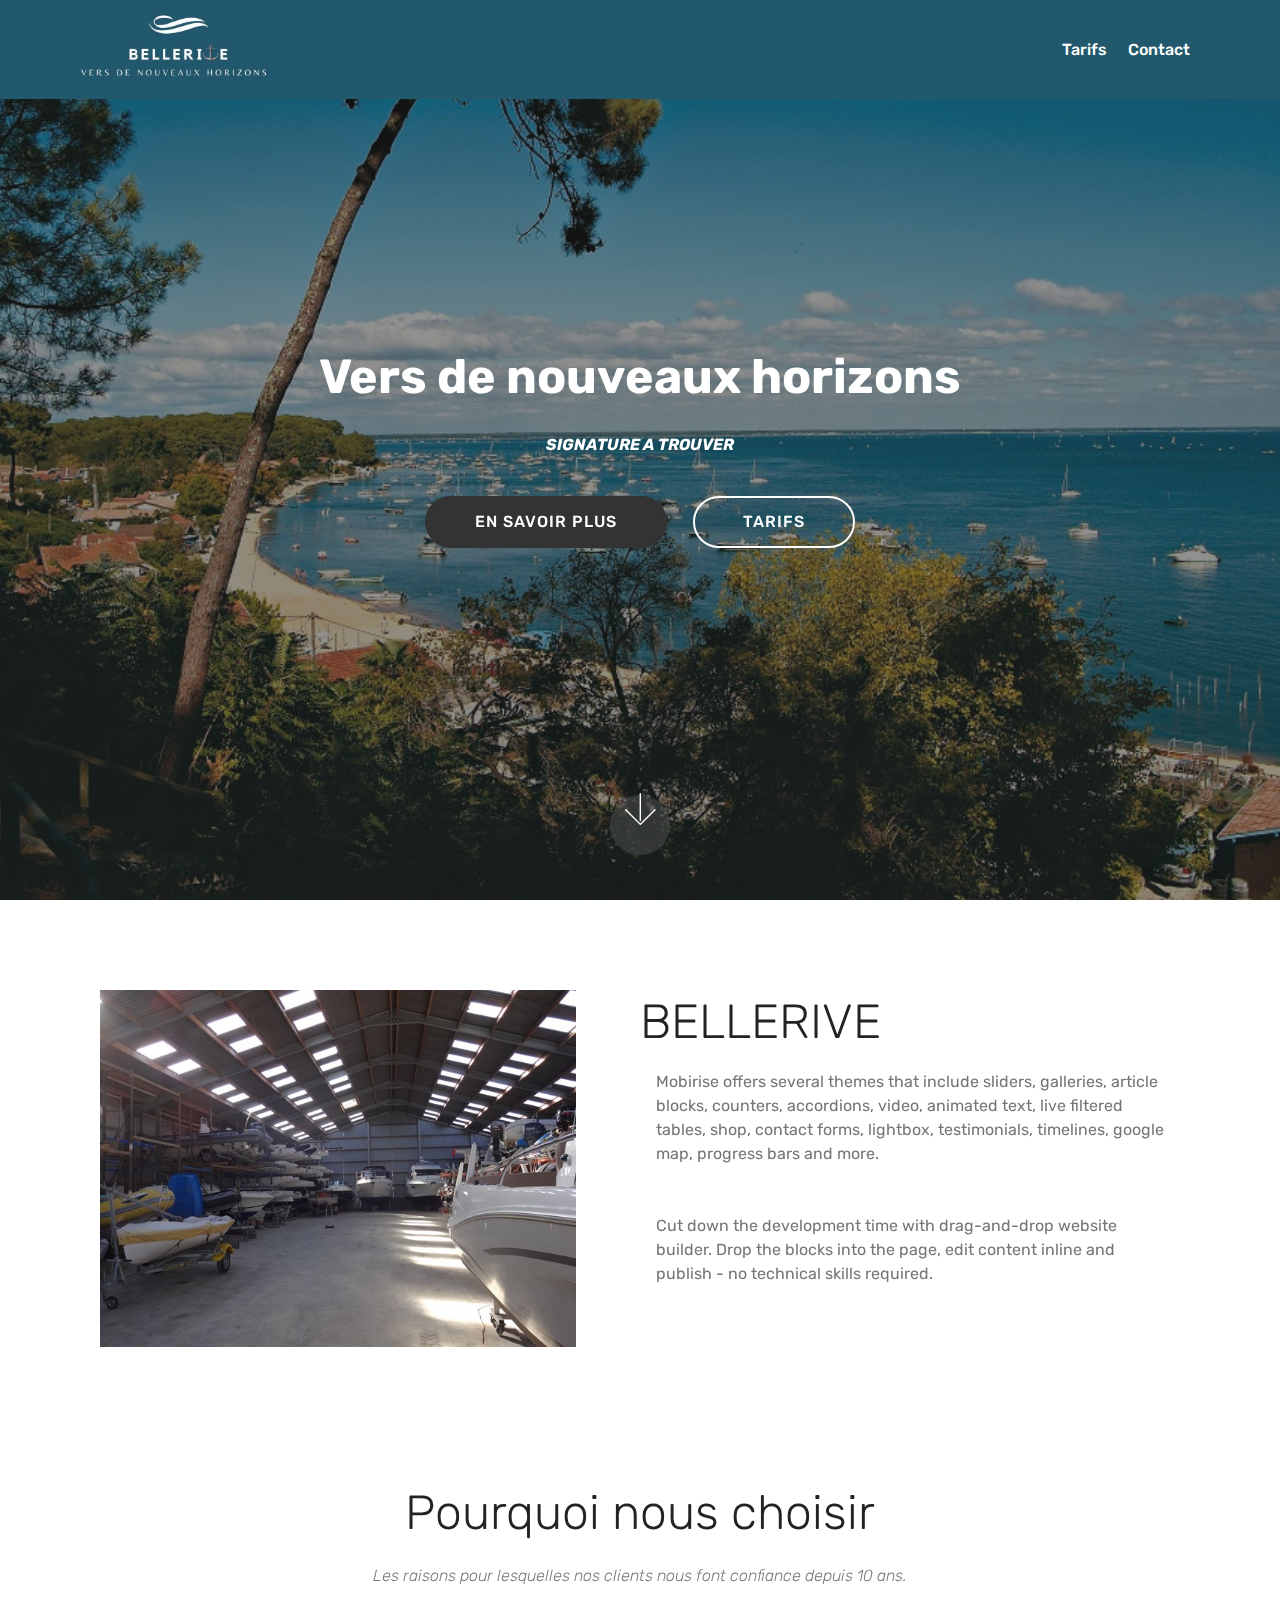
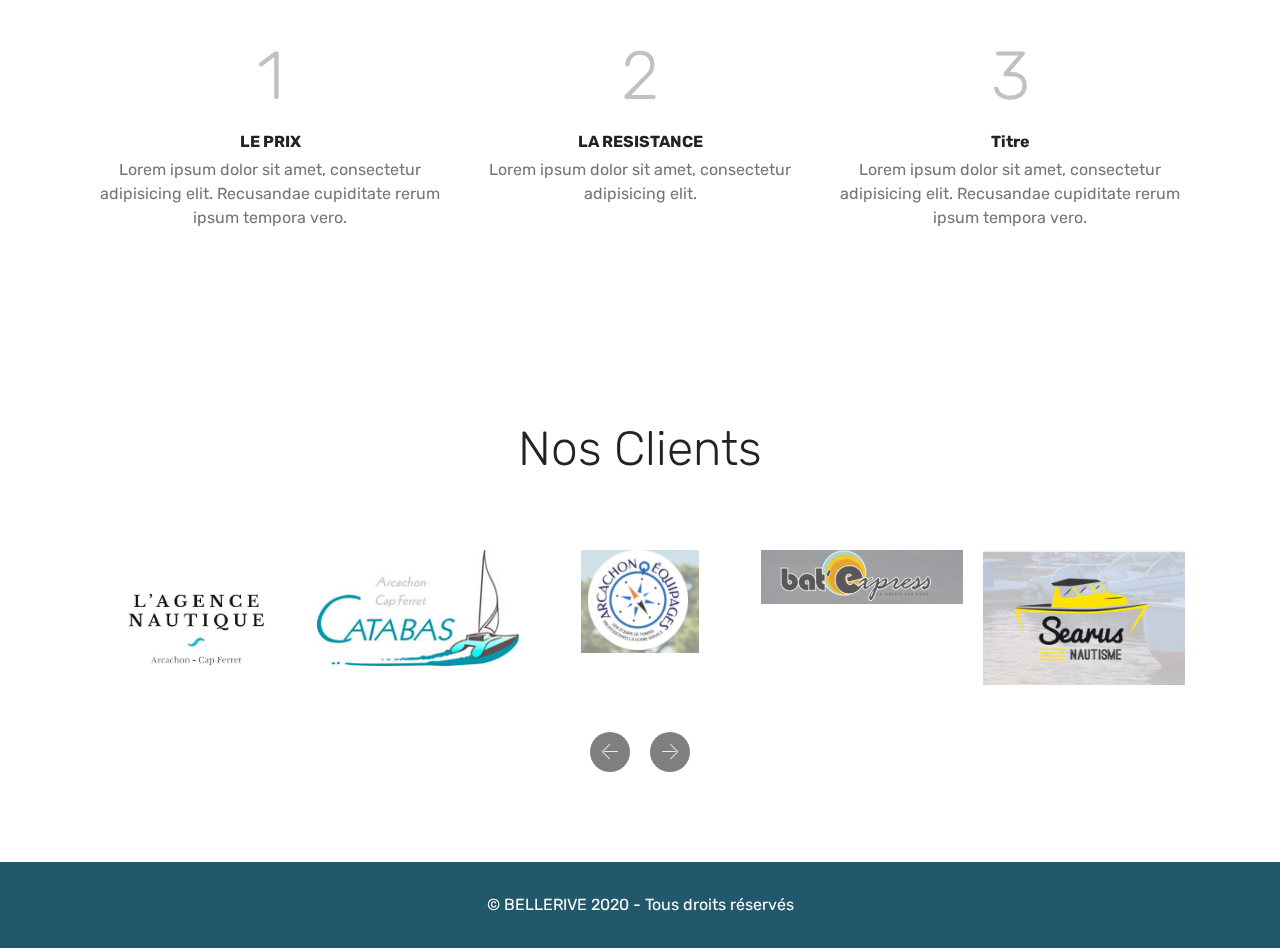
==== index.html @ 58b7d64d "maj" ====
<!DOCTYPE html>
<html  >
<head>
  <!-- Site made with Mobirise Website Builder v4.12.3, https://mobirise.com -->
  <meta charset="UTF-8">
  <meta http-equiv="X-UA-Compatible" content="IE=edge">
  <meta name="generator" content="Mobirise v4.12.3, mobirise.com">
  <meta name="viewport" content="width=device-width, initial-scale=1, minimum-scale=1">
  <link rel="shortcut icon" href="assets/images/119688254-312705123162797-5008876131697898285-n-1.png" type="image/x-icon">
  <meta name="description" content="">
  
  
  <title>Home</title>
  <link rel="stylesheet" href="assets/web/assets/mobirise-icons/mobirise-icons.css">
  <link rel="stylesheet" href="assets/bootstrap/css/bootstrap.min.css">
  <link rel="stylesheet" href="assets/bootstrap/css/bootstrap-grid.min.css">
  <link rel="stylesheet" href="assets/bootstrap/css/bootstrap-reboot.min.css">
  <link rel="stylesheet" href="assets/tether/tether.min.css">
  <link rel="stylesheet" href="assets/dropdown/css/style.css">
  <link rel="stylesheet" href="assets/theme/css/style.css">
  <link rel="preload" as="style" href="assets/mobirise/css/mbr-additional.css"><link rel="stylesheet" href="assets/mobirise/css/mbr-additional.css" type="text/css">
  
  
  
</head>
<body>
  <section class="menu cid-saKsoUv5Rc" once="menu" id="menu2-0">

    

    <nav class="navbar navbar-expand beta-menu navbar-dropdown align-items-center navbar-fixed-top navbar-toggleable-sm">
        <button class="navbar-toggler navbar-toggler-right" type="button" data-toggle="collapse" data-target="#navbarSupportedContent" aria-controls="navbarSupportedContent" aria-expanded="false" aria-label="Toggle navigation">
            <div class="hamburger">
                <span></span>
                <span></span>
                <span></span>
                <span></span>
            </div>
        </button>
        <div class="menu-logo">
            <div class="navbar-brand">
                <span class="navbar-logo">
                    
                        <img src="assets/images/119476250-361736534847524-4110761935681033662-n-1.jpeg" alt="Mobirise" title="" style="height: 5.2rem;">
                    
                </span>
                
            </div>
        </div>
        <div class="collapse navbar-collapse" id="navbarSupportedContent">
            <ul class="navbar-nav nav-dropdown nav-right" data-app-modern-menu="true"><li class="nav-item">
                    <a class="nav-link link text-white display-4" href="page2.html">
                        Tarifs</a>
                </li>
                <li class="nav-item">
                    <a class="nav-link link text-white display-4" href="page1.html">
                        Contact</a>
                </li></ul>
            
        </div>
    </nav>
</section>

<section class="engine"><a href="https://mobirise.info/t">amp templates</a></section><section class="cid-saL8J8sr0a mbr-fullscreen mbr-parallax-background" id="header2-c">

    

    <div class="mbr-overlay" style="opacity: 0.5; background-color: rgb(35, 35, 35);"></div>

    <div class="container align-center">
        <div class="row justify-content-md-center">
            <div class="mbr-white col-md-10">
                
                <h3 class="mbr-section-subtitle align-center mbr-light pb-3 mbr-fonts-style display-2"><strong>Vers de nouveaux horizons</strong></h3>
                <p class="mbr-text pb-3 mbr-fonts-style display-7"><strong><em>SIGNATURE A TROUVER</em></strong></p>
                <div class="mbr-section-btn"><a class="btn btn-md btn-black display-4" href="index.html#features11-j">EN SAVOIR PLUS</a>
                    <a class="btn btn-md btn-white-outline display-4" href="page2.html">TARIFS</a></div>
            </div>
        </div>
    </div>
    <div class="mbr-arrow hidden-sm-down" aria-hidden="true">
        <a href="#next">
            <i class="mbri-down mbr-iconfont"></i>
        </a>
    </div>
</section>

<section class="features11 cid-saLgnBOKyp" id="features11-j">

    

    

    <div class="container">   
        <div class="col-md-12">
            <div class="media-container-row">
                <div class="mbr-figure m-auto" style="width: 50%;">
                    <img src="assets/images/hivernage-7.jpg" alt="" title="">
                </div>
                <div class=" align-left aside-content">
                    <h2 class="mbr-title pt-2 mbr-fonts-style display-2">
                        BELLERIVE</h2>
                    <div class="mbr-section-text">
                        
                    </div>

                    <div class="block-content">
                        <div class="card p-3 pr-3">
                            <div class="media">
                                     
                                <div class="media-body">
                                    
                                </div>
                            </div>                

                            <div class="card-box">
                                <p class="block-text mbr-fonts-style display-7">
                                   Mobirise offers several themes that include sliders, galleries, article blocks, counters, accordions, video, animated text, live filtered tables, shop, contact forms, lightbox, testimonials, timelines, google map, progress bars and more. 
                                </p>
                            </div>
                        </div>

                        <div class="card p-3 pr-3">
                            <div class="media">
                                     
                                <div class="media-body">
                                    
                                </div>
                            </div>                

                            <div class="card-box">
                                <p class="block-text mbr-fonts-style display-7">
                                    Cut down the development time with drag-and-drop website builder. Drop the blocks into the page, edit content inline and publish - no technical skills required.
                                </p>
                            </div>
                        </div>
                    </div>
                </div>
            </div>
        </div> 
    </div>          
</section>

<section class="counters6 counters cid-saLgKmPZk2" id="counters6-l">

    

    

    <div class="container pt-4 mt-2">
        <h2 class="mbr-section-title pb-3 align-center mbr-fonts-style display-2">Pourquoi nous choisir</h2>
        <h3 class="mbr-section-subtitle pb-5 align-center mbr-fonts-style display-7"><em>
            Les raisons pour lesquelles nos clients nous font confiance depuis 10 ans.</em></h3>
        <div>
                <div class="cards-container">
                    <div class="card col-12 col-md-6 col-lg-4 pb-md-4">
                        <div class="panel-item align-center">
                            <div class="card-img pb-3">
                                <h3 class="img-text mbr-fonts-style display-1">1</h3>
                            </div>
                            <div class="card-text">
                                <h4 class="mbr-content-title mbr-bold mbr-fonts-style display-7">LE PRIX</h4>
                                <p class="mbr-content-text mbr-fonts-style display-7">
                                    Lorem ipsum dolor sit amet, consectetur adipisicing elit. Recusandae cupiditate rerum ipsum tempora vero.</p>
                            </div>
                        </div>
                    </div>
                    <div class="card col-12 col-md-6 col-lg-4 pb-md-4">
                        <div class="panel-item align-center">
                            <div class="card-img pb-3">
                                <h3 class="img-text mbr-fonts-style display-1">2</h3>
                            </div>
                            <div class="card-text">
                                <h4 class="mbr-content-title mbr-bold mbr-fonts-style display-7">LA RESISTANCE</h4>
                                <p class="mbr-content-text mbr-fonts-style display-7">
                                    Lorem ipsum dolor sit amet, consectetur adipisicing elit.
                                </p>
                            </div>
                        </div>
                    </div>
                    <div class="card col-12 col-md-6 col-lg-4 last-child">
                        <div class="panel-item align-center">
                            <div class="card-img pb-3">
                                <h3 class="img-text mbr-fonts-style display-1">3</h3>
                            </div>
                            <div class="card-text">
                                <h4 class="mbr-content-title mbr-bold mbr-fonts-style display-7">Titre</h4>
                                <p class="mbr-content-text mbr-fonts-style display-7">
                                        Lorem ipsum dolor sit amet, consectetur adipisicing elit. Recusandae cupiditate rerum ipsum tempora vero.</p>
                            </div>
                        </div>
                    </div>
                    
                </div>
            </div>
    </div>
</section>

<section class="clients cid-saKti4KW3i" data-interval="false" id="clients-7">
      

    
        <div class="container mb-5">
            <div class="media-container-row">
                <div class="col-12 align-center">
                    <h2 class="mbr-section-title pb-3 mbr-fonts-style display-2">
                        Nos Clients
                    </h2>
                    
                </div>
            </div>
        </div>

    <div class="container">
        <div class="carousel slide" role="listbox" data-pause="true" data-keyboard="false" data-ride="carousel" data-interval="3000">
            <div class="carousel-inner" data-visible="5">
                
                
                
                
                
            <div class="carousel-item ">
                    <div class="media-container-row">
                        <div class="col-md-12">
                            <div class="wrap-img ">
                                <img src="assets/images/95897390-563690754285726-8615779858351390720-n.jpg" class="img-responsive clients-img" alt="" title="">
                            </div>
                        </div>
                    </div>
                </div><div class="carousel-item ">
                    <div class="media-container-row">
                        <div class="col-md-12">
                            <div class="wrap-img ">
                                <img src="assets/images/logo.jpg" class="img-responsive clients-img" alt="" title="">
                            </div>
                        </div>
                    </div>
                </div><div class="carousel-item ">
                    <div class="media-container-row">
                        <div class="col-md-12">
                            <div class="wrap-img ">
                                <img src="assets/images/capturezfl.png" class="img-responsive clients-img" alt="" title="">
                            </div>
                        </div>
                    </div>
                </div><div class="carousel-item ">
                    <div class="media-container-row">
                        <div class="col-md-12">
                            <div class="wrap-img ">
                                <img src="assets/images/capture.png" class="img-responsive clients-img" alt="" title="">
                            </div>
                        </div>
                    </div>
                </div><div class="carousel-item ">
                    <div class="media-container-row">
                        <div class="col-md-12">
                            <div class="wrap-img ">
                                <img src="assets/images/logo3.png" class="img-responsive clients-img" alt="" title="">
                            </div>
                        </div>
                    </div>
                </div></div>
            <div class="carousel-controls">
                <a data-app-prevent-settings="" class="carousel-control carousel-control-prev" role="button" data-slide="prev">
                    <span aria-hidden="true" class="mbri-left mbr-iconfont"></span>
                    <span class="sr-only">Précédent</span>
                </a>
                <a data-app-prevent-settings="" class="carousel-control carousel-control-next" role="button" data-slide="next">
                    <span aria-hidden="true" class="mbri-right mbr-iconfont"></span>
                    <span class="sr-only">Suivant</span>
                </a>
            </div>
        </div>
    </div>
</section>

<section once="footers" class="cid-saKtkAYFsS" id="footer6-8">

    

    

    <div class="container">
        <div class="media-container-row align-center mbr-white">
            <div class="col-12">
                <p class="mbr-text mb-0 mbr-fonts-style display-7">
                    © BELLERIVE 2020 - Tous droits réservés</p>
            </div>
        </div>
    </div>
</section>


  <script src="assets/web/assets/jquery/jquery.min.js"></script>
  <script src="assets/popper/popper.min.js"></script>
  <script src="assets/bootstrap/js/bootstrap.min.js"></script>
  <script src="assets/tether/tether.min.js"></script>
  <script src="assets/smoothscroll/smooth-scroll.js"></script>
  <script src="assets/touchswipe/jquery.touch-swipe.min.js"></script>
  <script src="assets/parallax/jarallax.min.js"></script>
  <script src="assets/viewportchecker/jquery.viewportchecker.js"></script>
  <script src="assets/bootstrapcarouselswipe/bootstrap-carousel-swipe.js"></script>
  <script src="assets/mbr-clients-slider/mbr-clients-slider.js"></script>
  <script src="assets/dropdown/js/nav-dropdown.js"></script>
  <script src="assets/dropdown/js/navbar-dropdown.js"></script>
  <script src="assets/theme/js/script.js"></script>
  
  
</body>
</html>
---- assets/web/assets/mobirise-icons/mobirise-icons.css ----
@font-face {
  font-family: 'MobiriseIcons';
  src:  url('mobirise-icons.eot?spat4u');
  src:  url('mobirise-icons.eot?spat4u#iefix') format('embedded-opentype'),
    url('mobirise-icons.ttf?spat4u') format('truetype'),
    url('mobirise-icons.woff?spat4u') format('woff'),
    url('mobirise-icons.svg?spat4u#MobiriseIcons') format('svg');
  font-weight: normal;
  font-style: normal;
  font-display: swap;
}

[class^="mbri-"], [class*=" mbri-"] {
  /* use !important to prevent issues with browser extensions that change fonts */
  font-family: MobiriseIcons !important;
  speak: none;
  font-style: normal;
  font-weight: normal;
  font-variant: normal;
  text-transform: none;
  line-height: 1;

  /* Better Font Rendering =========== */
  -webkit-font-smoothing: antialiased;
  -moz-osx-font-smoothing: grayscale;
}

.mbri-add-submenu:before {
  content: "\e900";
}
.mbri-alert:before {
  content: "\e901";
}
.mbri-align-center:before {
  content: "\e902";
}
.mbri-align-justify:before {
  content: "\e903";
}
.mbri-align-left:before {
  content: "\e904";
}
.mbri-align-right:before {
  content: "\e905";
}
.mbri-android:before {
  content: "\e906";
}
.mbri-apple:before {
  content: "\e907";
}
.mbri-arrow-down:before {
  content: "\e908";
}
.mbri-arrow-next:before {
  content: "\e909";
}
.mbri-arrow-prev:before {
  content: "\e90a";
}
.mbri-arrow-up:before {
  content: "\e90b";
}
.mbri-bold:before {
  content: "\e90c";
}
.mbri-bookmark:before {
  content: "\e90d";
}
.mbri-bootstrap:before {
  content: "\e90e";
}
.mbri-briefcase:before {
  content: "\e90f";
}
.mbri-browse:before {
  content: "\e910";
}
.mbri-bulleted-list:before {
  content: "\e911";
}
.mbri-calendar:before {
  content: "\e912";
}
.mbri-camera:before {
  content: "\e913";
}
.mbri-cart-add:before {
  content: "\e914";
}
.mbri-cart-full:before {
  content: "\e915";
}
.mbri-cash:before {
  content: "\e916";
}
.mbri-change-style:before {
  content: "\e917";
}
.mbri-chat:before {
  content: "\e918";
}
.mbri-clock:before {
  content: "\e919";
}
.mbri-close:before {
  content: "\e91a";
}
.mbri-cloud:before {
  content: "\e91b";
}
.mbri-code:before {
  content: "\e91c";
}
.mbri-contact-form:before {
  content: "\e91d";
}
.mbri-credit-card:before {
  content: "\e91e";
}
.mbri-cursor-click:before {
  content: "\e91f";
}
.mbri-cust-feedback:before {
  content: "\e920";
}
.mbri-database:before {
  content: "\e921";
}
.mbri-delivery:before {
  content: "\e922";
}
.mbri-desktop:before {
  content: "\e923";
}
.mbri-devices:before {
  content: "\e924";
}
.mbri-down:before {
  content: "\e925";
}
.mbri-download:before {
  content: "\e989";
}
.mbri-drag-n-drop:before {
  content: "\e927";
}
.mbri-drag-n-drop2:before {
  content: "\e928";
}
.mbri-edit:before {
  content: "\e929";
}
.mbri-edit2:before {
  content: "\e92a";
}
.mbri-error:before {
  content: "\e92b";
}
.mbri-extension:before {
  content: "\e92c";
}
.mbri-features:before {
  content: "\e92d";
}
.mbri-file:before {
  content: "\e92e";
}
.mbri-flag:before {
  content: "\e92f";
}
.mbri-folder:before {
  content: "\e930";
}
.mbri-gift:before {
  content: "\e931";
}
.mbri-github:before {
  content: "\e932";
}
.mbri-globe:before {
  content: "\e933";
}
.mbri-globe-2:before {
  content: "\e934";
}
.mbri-growing-chart:before {
  content: "\e935";
}
.mbri-hearth:before {
  content: "\e936";
}
.mbri-help:before {
  content: "\e937";
}
.mbri-home:before {
  content: "\e938";
}
.mbri-hot-cup:before {
  content: "\e939";
}
.mbri-idea:before {
  content: "\e93a";
}
.mbri-image-gallery:before {
  content: "\e93b";
}
.mbri-image-slider:before {
  content: "\e93c";
}
.mbri-info:before {
  content: "\e93d";
}
.mbri-italic:before {
  content: "\e93e";
}
.mbri-key:before {
  content: "\e93f";
}
.mbri-laptop:before {
  content: "\e940";
}
.mbri-layers:before {
  content: "\e941";
}
.mbri-left-right:before {
  content: "\e942";
}
.mbri-left:before {
  content: "\e943";
}
.mbri-letter:before {
  content: "\e944";
}
.mbri-like:before {
  content: "\e945";
}
.mbri-link:before {
  content: "\e946";
}
.mbri-lock:before {
  content: "\e947";
}
.mbri-login:before {
  content: "\e948";
}
.mbri-logout:before {
  content: "\e949";
}
.mbri-magic-stick:before {
  content: "\e94a";
}
.mbri-map-pin:before {
  content: "\e94b";
}
.mbri-menu:before {
  content: "\e94c";
}
.mbri-mobile:before {
  content: "\e94d";
}
.mbri-mobile2:before {
  content: "\e94e";
}
.mbri-mobirise:before {
  content: "\e94f";
}
.mbri-more-horizontal:before {
  content: "\e950";
}
.mbri-more-vertical:before {
  content: "\e951";
}
.mbri-music:before {
  content: "\e952";
}
.mbri-new-file:before {
  content: "\e953";
}
.mbri-numbered-list:before {
  content: "\e954";
}
.mbri-opened-folder:before {
  content: "\e955";
}
.mbri-pages:before {
  content: "\e956";
}
.mbri-paper-plane:before {
  content: "\e957";
}
.mbri-paperclip:before {
  content: "\e958";
}
.mbri-photo:before {
  content: "\e959";
}
.mbri-photos:before {
  content: "\e95a";
}
.mbri-pin:before {
  content: "\e95b";
}
.mbri-play:before {
  content: "\e95c";
}
.mbri-plus:before {
  content: "\e95d";
}
.mbri-preview:before {
  content: "\e95e";
}
.mbri-print:before {
  content: "\e95f";
}
.mbri-protect:before {
  content: "\e960";
}
.mbri-question:before {
  content: "\e961";
}
.mbri-quote-left:before {
  content: "\e962";
}
.mbri-quote-right:before {
  content: "\e963";
}
.mbri-refresh:before {
  content: "\e964";
}
.mbri-responsive:before {
  content: "\e965";
}
.mbri-right:before {
  content: "\e966";
}
.mbri-rocket:before {
  content: "\e967";
}
.mbri-sad-face:before {
  content: "\e968";
}
.mbri-sale:before {
  content: "\e969";
}
.mbri-save:before {
  content: "\e96a";
}
.mbri-search:before {
  content: "\e96b";
}
.mbri-setting:before {
  content: "\e96c";
}
.mbri-setting2:before {
  content: "\e96d";
}
.mbri-setting3:before {
  content: "\e96e";
}
.mbri-share:before {
  content: "\e96f";
}
.mbri-shopping-bag:before {
  content: "\e970";
}
.mbri-shopping-basket:before {
  content: "\e971";
}
.mbri-shopping-cart:before {
  content: "\e972";
}
.mbri-sites:before {
  content: "\e973";
}
.mbri-smile-face:before {
  content: "\e974";
}
.mbri-speed:before {
  content: "\e975";
}
.mbri-star:before {
  content: "\e976";
}
.mbri-success:before {
  content: "\e977";
}
.mbri-sun:before {
  content: "\e978";
}
.mbri-sun2:before {
  content: "\e979";
}
.mbri-tablet:before {
  content: "\e97a";
}
.mbri-tablet-vertical:before {
  content: "\e97b";
}
.mbri-target:before {
  content: "\e97c";
}
.mbri-timer:before {
  content: "\e97d";
}
.mbri-to-ftp:before {
  content: "\e97e";
}
.mbri-to-local-drive:before {
  content: "\e97f";
}
.mbri-touch-swipe:before {
  content: "\e980";
}
.mbri-touch:before {
  content: "\e981";
}
.mbri-trash:before {
  content: "\e982";
}
.mbri-underline:before {
  content: "\e983";
}
.mbri-unlink:before {
  content: "\e984";
}
.mbri-unlock:before {
  content: "\e985";
}
.mbri-up-down:before {
  content: "\e986";
}
.mbri-up:before {
  content: "\e987";
}
.mbri-update:before {
  content: "\e988";
}
.mbri-upload:before {
 content: "\e926"; 
}
.mbri-user:before {
  content: "\e98a";
}
.mbri-user2:before {
  content: "\e98b";
}
.mbri-users:before {
  content: "\e98c";
}
.mbri-video:before {
  content: "\e98d";
}
.mbri-video-play:before {
  content: "\e98e";
}
.mbri-watch:before {
  content: "\e98f";
}
.mbri-website-theme:before {
  content: "\e990";
}
.mbri-wifi:before {
  content: "\e991";
}
.mbri-windows:before {
  content: "\e992";
}
.mbri-zoom-out:before {
  content: "\e993";
}
.mbri-redo:before {
  content: "\e994";
}
.mbri-undo:before {
  content: "\e995";
}
---- assets/dropdown/css/style.css ----
.navbar-dropdown {
  left: 0;
  padding: 0;
  position: absolute;
  right: 0;
  top: 0;
  transition: all 0.45s ease;
  z-index: 1030;
  background: #282828; }
  .navbar-dropdown .navbar-logo {
    margin-right: 0.8rem;
    transition: margin 0.3s ease-in-out;
    vertical-align: middle; }
    .navbar-dropdown .navbar-logo img {
      height: 3.125rem;
      transition: all 0.3s ease-in-out; }
    .navbar-dropdown .navbar-logo.mbr-iconfont {
      font-size: 3.125rem;
      line-height: 3.125rem; }
  .navbar-dropdown .navbar-caption {
    font-weight: 700;
    white-space: normal;
    vertical-align: -4px;
    line-height: 3.125rem !important; }
    .navbar-dropdown .navbar-caption, .navbar-dropdown .navbar-caption:hover {
      color: inherit;
      text-decoration: none; }
  .navbar-dropdown .mbr-iconfont + .navbar-caption {
    vertical-align: -1px; }
  .navbar-dropdown.navbar-fixed-top {
    position: fixed; }
  .navbar-dropdown .navbar-brand span {
    vertical-align: -4px; }
  .navbar-dropdown.bg-color.transparent {
    background: none; }
  .navbar-dropdown.navbar-short .navbar-brand {
    padding: 0.625rem 0; }
    .navbar-dropdown.navbar-short .navbar-brand span {
      vertical-align: -1px; }
  .navbar-dropdown.navbar-short .navbar-caption {
    line-height: 2.375rem !important;
    vertical-align: -2px; }
  .navbar-dropdown.navbar-short .navbar-logo {
    margin-right: 0.5rem; }
    .navbar-dropdown.navbar-short .navbar-logo img {
      height: 2.375rem; }
    .navbar-dropdown.navbar-short .navbar-logo.mbr-iconfont {
      font-size: 2.375rem;
      line-height: 2.375rem; }
  .navbar-dropdown.navbar-short .mbr-table-cell {
    height: 3.625rem; }
  .navbar-dropdown .navbar-close {
    left: 0.6875rem;
    position: fixed;
    top: 0.75rem;
    z-index: 1000; }
  .navbar-dropdown .hamburger-icon {
    content: "";
    display: inline-block;
    vertical-align: middle;
    width: 16px;
    -webkit-box-shadow: 0 -6px 0 1px #282828,0 0 0 1px #282828,0 6px 0 1px #282828;
    -moz-box-shadow: 0 -6px 0 1px #282828,0 0 0 1px #282828,0 6px 0 1px #282828;
    box-shadow: 0 -6px 0 1px #282828,0 0 0 1px #282828,0 6px 0 1px #282828; }

.dropdown-menu .dropdown-toggle[data-toggle="dropdown-submenu"]::after {
  border-bottom: 0.35em solid transparent;
  border-left: 0.35em solid;
  border-right: 0;
  border-top: 0.35em solid transparent;
  margin-left: 0.3rem; }

.dropdown-menu .dropdown-item:focus {
  outline: 0; }

.nav-dropdown {
  font-size: 0.75rem;
  font-weight: 500;
  height: auto !important; }
  .nav-dropdown .nav-btn {
    padding-left: 1rem; }
  .nav-dropdown .link {
    margin: .667em 1.667em;
    font-weight: 500;
    padding: 0;
    transition: color .2s ease-in-out; }
    .nav-dropdown .link.dropdown-toggle {
      margin-right: 2.583em; }
      .nav-dropdown .link.dropdown-toggle::after {
        margin-left: .25rem;
        border-top: 0.35em solid;
        border-right: 0.35em solid transparent;
        border-left: 0.35em solid transparent;
        border-bottom: 0; }
      .nav-dropdown .link.dropdown-toggle[aria-expanded="true"] {
        margin: 0;
        padding: 0.667em 3.263em  0.667em 1.667em; }
  .nav-dropdown .link::after,
  .nav-dropdown .dropdown-item::after {
    color: inherit; }
  .nav-dropdown .btn {
    font-size: 0.75rem;
    font-weight: 700;
    letter-spacing: 0;
    margin-bottom: 0;
    padding-left: 1.25rem;
    padding-right: 1.25rem; }
  .nav-dropdown .dropdown-menu {
    border-radius: 0;
    border: 0;
    left: 0;
    margin: 0;
    padding-bottom: 1.25rem;
    padding-top: 1.25rem;
    position: relative; }
  .nav-dropdown .dropdown-submenu {
    margin-left: 0.125rem;
    top: 0; }
  .nav-dropdown .dropdown-item {
    font-weight: 500;
    line-height: 2;
    padding: 0.3846em 4.615em 0.3846em 1.5385em;
    position: relative;
    transition: color .2s ease-in-out, background-color .2s ease-in-out; }
    .nav-dropdown .dropdown-item::after {
      margin-top: -0.3077em;
      position: absolute;
      right: 1.1538em;
      top: 50%; }
    .nav-dropdown .dropdown-item:focus, .nav-dropdown .dropdown-item:hover {
      background: none; }

@media (max-width: 767px) {
  .nav-dropdown.navbar-toggleable-sm {
    bottom: 0;
    display: none;
    left: 0;
    overflow-x: hidden;
    position: fixed;
    top: 0;
    transform: translateX(-100%);
    -ms-transform: translateX(-100%);
    -webkit-transform: translateX(-100%);
    width: 18.75rem;
    z-index: 999; } }
.nav-dropdown.navbar-toggleable-xl {
  bottom: 0;
  display: none;
  left: 0;
  overflow-x: hidden;
  position: fixed;
  top: 0;
  transform: translateX(-100%);
  -ms-transform: translateX(-100%);
  -webkit-transform: translateX(-100%);
  width: 18.75rem;
  z-index: 999; }

.nav-dropdown-sm {
  display: block !important;
  overflow-x: hidden;
  overflow: auto;
  padding-top: 3.875rem; }
  .nav-dropdown-sm::after {
    content: "";
    display: block;
    height: 3rem;
    width: 100%; }
  .nav-dropdown-sm.collapse.in ~ .navbar-close {
    display: block !important; }
  .nav-dropdown-sm.collapsing, .nav-dropdown-sm.collapse.in {
    transform: translateX(0);
    -ms-transform: translateX(0);
    -webkit-transform: translateX(0);
    transition: all 0.25s ease-out;
    -webkit-transition: all 0.25s ease-out;
    background: #282828; }
  .nav-dropdown-sm.collapsing[aria-expanded="false"] {
    transform: translateX(-100%);
    -ms-transform: translateX(-100%);
    -webkit-transform: translateX(-100%); }
  .nav-dropdown-sm .nav-item {
    display: block;
    margin-left: 0 !important;
    padding-left: 0; }
  .nav-dropdown-sm .link,
  .nav-dropdown-sm .dropdown-item {
    border-top: 1px dotted rgba(255, 255, 255, 0.1);
    font-size: 0.8125rem;
    line-height: 1.6;
    margin: 0 !important;
    padding: 0.875rem 2.4rem 0.875rem 1.5625rem !important;
    position: relative;
    white-space: normal; }
    .nav-dropdown-sm .link:focus, .nav-dropdown-sm .link:hover,
    .nav-dropdown-sm .dropdown-item:focus,
    .nav-dropdown-sm .dropdown-item:hover {
      background: rgba(0, 0, 0, 0.2) !important;
      color: #c0a375; }
  .nav-dropdown-sm .nav-btn {
    position: relative;
    padding: 1.5625rem 1.5625rem 0 1.5625rem; }
    .nav-dropdown-sm .nav-btn::before {
      border-top: 1px dotted rgba(255, 255, 255, 0.1);
      content: "";
      left: 0;
      position: absolute;
      top: 0;
      width: 100%; }
    .nav-dropdown-sm .nav-btn + .nav-btn {
      padding-top: 0.625rem; }
      .nav-dropdown-sm .nav-btn + .nav-btn::before {
        display: none; }
  .nav-dropdown-sm .btn {
    padding: 0.625rem 0; }
  .nav-dropdown-sm .dropdown-toggle[data-toggle="dropdown-submenu"]::after {
    margin-left: .25rem;
    border-top: 0.35em solid;
    border-right: 0.35em solid transparent;
    border-left: 0.35em solid transparent;
    border-bottom: 0; }
  .nav-dropdown-sm .dropdown-toggle[data-toggle="dropdown-submenu"][aria-expanded="true"]::after {
    border-top: 0;
    border-right: 0.35em solid transparent;
    border-left: 0.35em solid transparent;
    border-bottom: 0.35em solid; }
  .nav-dropdown-sm .dropdown-menu {
    margin: 0;
    padding: 0;
    position: relative;
    top: 0;
    left: 0;
    width: 100%;
    border: 0;
    float: none;
    border-radius: 0;
    background: none; }
  .nav-dropdown-sm .dropdown-submenu {
    left: 100%;
    margin-left: 0.125rem;
    margin-top: -1.25rem;
    top: 0; }

.navbar-toggleable-sm .nav-dropdown .dropdown-menu {
  position: absolute; }

.navbar-toggleable-sm .nav-dropdown .dropdown-submenu {
  left: 100%;
  margin-left: 0.125rem;
  margin-top: -1.25rem;
  top: 0; }

.navbar-toggleable-sm.opened .nav-dropdown .dropdown-menu {
  position: relative; }

.navbar-toggleable-sm.opened .nav-dropdown .dropdown-submenu {
  left: 0;
  margin-left: 00rem;
  margin-top: 0rem;
  top: 0; }

.is-builder .nav-dropdown.collapsing {
  transition: none !important; }

/*# sourceMappingURL=style.css.map */
---- assets/theme/css/style.css ----
@charset "UTF-8";
/*!
 * Mobirise v4 theme (https://mobirise.com/)
 * Copyright 2017 Mobirise
 */
section {
  background-color: #eeeeee;
}

body {
  font-style: normal;
  line-height: 1.5;
}

section,
.container,
.container-fluid {
  position: relative;
  word-wrap: break-word;
}

a.mbr-iconfont:hover {
  text-decoration: none;
}

.article .lead p,
.article .lead ul,
.article .lead ol,
.article .lead pre,
.article .lead blockquote {
  margin-bottom: 0;
}

ul,
ol,
pre,
blockquote {
  margin-bottom: 2.3125rem;
}

pre {
  background: #f4f4f4;
  padding: 10px 24px;
  white-space: pre-wrap;
}

.inactive {
  -webkit-user-select: none;
  -moz-user-select: none;
  -ms-user-select: none;
  user-select: none;
  pointer-events: none;
  -webkit-user-drag: none;
  user-drag: none;
}

.mbr-section__comments .row {
  justify-content: center;
  -webkit-justify-content: center;
}

a {
  font-style: normal;
  font-weight: 400;
  cursor: pointer;
}
a, a:hover {
  text-decoration: none;
}

figure {
  margin-bottom: 0;
}

body {
  color: #232323;
}

h1,
h2,
h3,
h4,
h5,
h6,
.h1,
.h2,
.h3,
.h4,
.h5,
.h6,
.display-1,
.display-2,
.display-3,
.display-4 {
  line-height: 1;
  word-break: break-word;
  word-wrap: break-word;
}

.mbr-section-title {
  font-style: normal;
  line-height: 1.2;
}

.mbr-section-subtitle {
  line-height: 1.3;
}

.mbr-text {
  font-style: normal;
  line-height: 1.6;
}

b,
strong {
  font-weight: bold;
}

blockquote {
  padding: 10px 0 10px 20px;
  position: relative;
  border-left: 2px solid;
  border-color: #ff3366;
}

input:-webkit-autofill, input:-webkit-autofill:hover, input:-webkit-autofill:focus, input:-webkit-autofill:active {
  transition-delay: 9999s;
  transition-property: background-color, color;
}

textarea[type=hidden] {
  display: none;
}

body {
  position: relative;
}

section {
  background-position: 50% 50%;
  background-repeat: no-repeat;
  background-size: cover;
}
section .mbr-background-video,
section .mbr-background-video-preview {
  position: absolute;
  bottom: 0;
  left: 0;
  right: 0;
  top: 0;
}

.hidden {
  visibility: hidden;
}

.mbr-z-index20 {
  z-index: 20;
}

/*! Base colors */
.mbr-white {
  color: #ffffff;
}

.mbr-black {
  color: #000000;
}

.mbr-bg-white {
  background-color: #ffffff;
}

.mbr-bg-black {
  background-color: #000000;
}

/*! Text-aligns */
.align-left {
  text-align: left;
}

.align-center {
  text-align: center;
}

.align-right {
  text-align: right;
}

@media (max-width: 767px) {
  .align-left,
.align-center,
.align-right,
.mbr-section-btn,
.mbr-section-title {
    text-align: center;
  }
}
/*! Font-weight  */
.mbr-light {
  font-weight: 300;
}

.mbr-regular {
  font-weight: 400;
}

.mbr-semibold {
  font-weight: 500;
}

.mbr-bold {
  font-weight: 700;
}

/*! Media  */
.media-size-item {
  -webkit-flex: 1 1 auto;
  -moz-flex: 1 1 auto;
  -ms-flex: 1 1 auto;
  -o-flex: 1 1 auto;
  flex: 1 1 auto;
}

.media-content {
  -webkit-flex-basis: 100%;
  flex-basis: 100%;
}

.media-container-row {
  display: -ms-flexbox;
  display: -webkit-flex;
  display: flex;
  -webkit-flex-direction: row;
  -ms-flex-direction: row;
  flex-direction: row;
  -webkit-flex-wrap: wrap;
  -ms-flex-wrap: wrap;
  flex-wrap: wrap;
  -webkit-justify-content: center;
  -ms-flex-pack: center;
  justify-content: center;
  -webkit-align-content: center;
  -ms-flex-line-pack: center;
  align-content: center;
  -webkit-align-items: start;
  -ms-flex-align: start;
  align-items: start;
}
.media-container-row .media-size-item {
  width: 400px;
}

.media-container-column {
  display: -ms-flexbox;
  display: -webkit-flex;
  display: flex;
  -webkit-flex-direction: column;
  -ms-flex-direction: column;
  flex-direction: column;
  -webkit-flex-wrap: wrap;
  -ms-flex-wrap: wrap;
  flex-wrap: wrap;
  -webkit-justify-content: center;
  -ms-flex-pack: center;
  justify-content: center;
  -webkit-align-content: center;
  -ms-flex-line-pack: center;
  align-content: center;
  -webkit-align-items: stretch;
  -ms-flex-align: stretch;
  align-items: stretch;
}
.media-container-column > * {
  width: 100%;
}

@media (min-width: 992px) {
  .media-container-row {
    -webkit-flex-wrap: nowrap;
    -ms-flex-wrap: nowrap;
    flex-wrap: nowrap;
  }
}
figure {
  overflow: hidden;
}

figure[mbr-media-size] {
  transition: width 0.1s;
}

.mbr-figure img,
.mbr-figure iframe {
  display: block;
  width: 100%;
}

.card {
  background-color: transparent;
  border: none;
}

.card-box {
  width: 100%;
}

.card-img {
  text-align: center;
  flex-shrink: 0;
  -webkit-flex-shrink: 0;
}

.media {
  max-width: 100%;
  margin: 0 auto;
}

.mbr-figure {
  -ms-flex-item-align: center;
  -ms-grid-row-align: center;
  -webkit-align-self: center;
  align-self: center;
}

.media-container > div {
  max-width: 100%;
}

.mbr-figure img,
.card-img img {
  width: 100%;
}

@media (max-width: 991px) {
  .media-size-item {
    width: auto !important;
  }

  .media {
    width: auto;
  }

  .mbr-figure {
    width: 100% !important;
  }
}
/*! Buttons */
.btn {
  font-weight: 500;
  border-width: 2px;
  font-style: normal;
  letter-spacing: 1px;
  margin: 0.4rem 0.8rem;
  white-space: normal;
  -webkit-transition: all 0.3s ease-in-out;
  -moz-transition: all 0.3s ease-in-out;
  transition: all 0.3s ease-in-out;
  display: inline-flex;
  align-items: center;
  justify-content: center;
  word-break: break-word;
  -webkit-align-items: center;
  -webkit-justify-content: center;
  display: -webkit-inline-flex;
}

.btn-sm {
  font-weight: 500;
  letter-spacing: 1px;
  -webkit-transition: all 0.3s ease-in-out;
  -moz-transition: all 0.3s ease-in-out;
  transition: all 0.3s ease-in-out;
}

.btn-md {
  font-weight: 500;
  letter-spacing: 1px;
  margin: 0.4rem 0.8rem !important;
  -webkit-transition: all 0.3s ease-in-out;
  -moz-transition: all 0.3s ease-in-out;
  transition: all 0.3s ease-in-out;
}

.btn-lg {
  font-weight: 500;
  letter-spacing: 1px;
  margin: 0.4rem 0.8rem !important;
  -webkit-transition: all 0.3s ease-in-out;
  -moz-transition: all 0.3s ease-in-out;
  transition: all 0.3s ease-in-out;
}

.mbr-section-btn {
  margin-left: -0.25rem;
  margin-right: -0.25rem;
  font-size: 0;
}

nav .mbr-section-btn {
  margin-left: 0rem;
  margin-right: 0rem;
}

.btn-form {
  border-radius: 0;
}
.btn-form:hover {
  cursor: pointer;
}

/*! Btn icon margin */
.btn .mbr-iconfont,
.btn.btn-sm .mbr-iconfont {
  cursor: pointer;
  margin-right: 0.5rem;
}

.btn.btn-md .mbr-iconfont,
.btn.btn-md .mbr-iconfont {
  margin-right: 0.8rem;
}

.mbr-regular {
  font-weight: 400;
}

.mbr-semibold {
  font-weight: 500;
}

.mbr-bold {
  font-weight: 700;
}

[type=submit] {
  -webkit-appearance: none;
}

/*! Full-screen */
.mbr-fullscreen .mbr-overlay {
  min-height: 100vh;
}

.mbr-fullscreen {
  display: flex;
  display: -webkit-flex;
  display: -moz-flex;
  display: -ms-flex;
  display: -o-flex;
  align-items: center;
  -webkit-align-items: center;
  min-height: 100vh;
  padding-top: 3rem;
  padding-bottom: 3rem;
}

/*! Map */
.map {
  height: 25rem;
  position: relative;
}
.map iframe {
  width: 100%;
  height: 100%;
}

.mbr-overlay {
  background-color: #000;
  bottom: 0;
  left: 0;
  opacity: 0.5;
  position: absolute;
  right: 0;
  top: 0;
  z-index: 0;
  pointer-events: none;
}

/* Form */
blockquote {
  font-style: italic;
  padding: 10px 0 10px 20px;
  font-size: 1.09rem;
  position: relative;
  border-width: 3px;
}

.form-control {
  background-color: #f5f5f5;
  box-shadow: none;
  color: #565656;
  line-height: 1.43;
  min-height: 3.5em;
  padding: 1.07em 0.5em;
}
.form-control, .form-control:focus {
  border: 1px solid #e8e8e8;
}
.form-active .form-control:invalid {
  border-color: red;
}

.form-control-label {
  position: relative;
  cursor: pointer;
  margin-bottom: 0.357em;
  padding: 0;
}

.alert {
  color: #ffffff;
  border-radius: 0;
  border: 0;
  font-size: 0.875rem;
  line-height: 1.5;
  margin-bottom: 1.875rem;
  padding: 1.25rem;
  position: relative;
}
.alert.alert-form::after {
  background-color: inherit;
  bottom: -7px;
  content: "";
  display: block;
  height: 14px;
  left: 50%;
  margin-left: -7px;
  position: absolute;
  transform: rotate(45deg);
  width: 14px;
  -webkit-transform: rotate(45deg);
}

.form-asterisk {
  font-family: initial;
  position: absolute;
  top: -2px;
  font-weight: normal;
}

/*! Scroll to top arrow */
#scrollToTop a i:before {
  content: "";
  position: absolute;
  height: 40%;
  top: 25%;
  background: #fff;
  width: 2px;
  left: calc(50% - 1px);
}
#scrollToTop a i:after {
  content: "";
  position: absolute;
  display: block;
  border-top: 2px solid #fff;
  border-right: 2px solid #fff;
  width: 40%;
  height: 40%;
  left: 30%;
  bottom: 30%;
  transform: rotate(135deg);
  -webkit-transform: rotate(135deg);
}

.mbr-arrow-up {
  bottom: 25px;
  right: 90px;
  position: fixed;
  text-align: right;
  z-index: 5000;
  color: #ffffff;
  font-size: 32px;
  transform: rotate(180deg);
  -webkit-transform: rotate(180deg);
}

.mbr-arrow-up a {
  background: rgba(0, 0, 0, 0.2);
  border-radius: 3px;
  color: #fff;
  display: inline-block;
  height: 60px;
  width: 60px;
  outline-style: none !important;
  position: relative;
  text-decoration: none;
  transition: all 0.3s ease-in-out;
  cursor: pointer;
  text-align: center;
}
.mbr-arrow-up a:hover {
  background-color: rgba(0, 0, 0, 0.4);
}
.mbr-arrow-up a i {
  line-height: 60px;
}

.mbr-arrow-up-icon {
  display: block;
  color: #fff;
}

.mbr-arrow-up-icon::before {
  content: "›";
  display: inline-block;
  font-family: serif;
  font-size: 32px;
  line-height: 1;
  font-style: normal;
  position: relative;
  top: 6px;
  left: -4px;
  -webkit-transform: rotate(-90deg);
  transform: rotate(-90deg);
}

/*! Arrow Down */
.mbr-arrow {
  position: absolute;
  bottom: 45px;
  left: 50%;
  width: 60px;
  height: 60px;
  cursor: pointer;
  background-color: rgba(80, 80, 80, 0.5);
  border-radius: 50%;
  -webkit-transform: translateX(-50%);
  transform: translateX(-50%);
}
.mbr-arrow > a {
  display: inline-block;
  text-decoration: none;
  outline-style: none;
  -webkit-animation: arrowdown 1.7s ease-in-out infinite;
  animation: arrowdown 1.7s ease-in-out infinite;
}
.mbr-arrow > a > i {
  position: absolute;
  top: -2px;
  left: 15px;
  font-size: 2rem;
}

@keyframes arrowdown {
  0% {
    transform: translateY(0px);
    -webkit-transform: translateY(0px);
  }
  50% {
    transform: translateY(-5px);
    -webkit-transform: translateY(-5px);
  }
  100% {
    transform: translateY(0px);
    -webkit-transform: translateY(0px);
  }
}
@-webkit-keyframes arrowdown {
  0% {
    transform: translateY(0px);
    -webkit-transform: translateY(0px);
  }
  50% {
    transform: translateY(-5px);
    -webkit-transform: translateY(-5px);
  }
  100% {
    transform: translateY(0px);
    -webkit-transform: translateY(0px);
  }
}
@media (max-width: 500px) {
  .mbr-arrow-up {
    left: 50%;
    right: auto;
    transform: translateX(-50%) rotate(180deg);
    -webkit-transform: translateX(-50%) rotate(180deg);
  }
}
/*Gradients animation*/
@keyframes gradient-animation {
  from {
    background-position: 0% 100%;
    animation-timing-function: ease-in-out;
  }
  to {
    background-position: 100% 0%;
    animation-timing-function: ease-in-out;
  }
}
@-webkit-keyframes gradient-animation {
  from {
    background-position: 0% 100%;
    animation-timing-function: ease-in-out;
  }
  to {
    background-position: 100% 0%;
    animation-timing-function: ease-in-out;
  }
}
.bg-gradient {
  background-size: 200% 200%;
  animation: gradient-animation 5s infinite alternate;
  -webkit-animation: gradient-animation 5s infinite alternate;
}

.menu .navbar-brand {
  display: -webkit-flex;
}
.menu .navbar-brand span {
  display: flex;
  display: -webkit-flex;
}
.menu .navbar-brand .navbar-caption-wrap {
  display: -webkit-flex;
}
.menu .navbar-brand .navbar-logo img {
  display: -webkit-flex;
}
@media (min-width: 768px) and (max-width: 1023px) {
  .menu .navbar-toggleable-sm .navbar-nav {
    display: -webkit-box;
    display: -webkit-flex;
    display: -ms-flexbox;
  }
}
@media (max-width: 1023px) {
  .menu .navbar-collapse {
    max-height: 93.5vh;
  }
  .menu .navbar-collapse.show {
    overflow: auto;
  }
}
@media (min-width: 1024px) {
  .menu .navbar-nav.nav-dropdown {
    display: -webkit-flex;
  }
  .menu .navbar-toggleable-sm .navbar-collapse {
    display: -webkit-flex !important;
  }
  .menu .collapsed .navbar-collapse {
    max-height: 93.5vh;
  }
  .menu .collapsed .navbar-collapse.show {
    overflow: auto;
  }
}
@media (max-width: 767px) {
  .menu .navbar-collapse {
    max-height: 80vh;
  }
}

/* Others*/
.note-check a[data-value=Rubik] {
  font-style: normal;
}

.mbr-arrow a {
  color: #ffffff;
}

@media (max-width: 767px) {
  .mbr-arrow {
    display: none;
  }
}
.navbar {
  display: -webkit-flex;
  -webkit-flex-wrap: wrap;
  -webkit-align-items: center;
  -webkit-justify-content: space-between;
}

.navbar-collapse {
  -webkit-flex-basis: 100%;
  -webkit-flex-grow: 1;
  -webkit-align-items: center;
}

.nav-dropdown .link {
  padding: 0.667em 1.667em !important;
  margin: 0 !important;
}

.nav {
  display: -webkit-flex;
  -webkit-flex-wrap: wrap;
}

.row {
  display: -webkit-flex;
  -webkit-flex-wrap: wrap;
}

.justify-content-center {
  -webkit-justify-content: center;
}

.form-inline {
  display: -webkit-flex;
  -webkit-flex-flow: row wrap;
  -webkit-align-items: center;
}

.card-wrapper {
  -webkit-flex: 1;
}

.carousel-control {
  z-index: 10;
  display: -webkit-flex;
  -webkit-align-items: center;
  -webkit-justify-content: center;
}

.carousel-controls {
  display: -webkit-flex;
}

.media {
  display: -webkit-flex;
}

.form-group:focus {
  outline: none;
}

.jq-selectbox__select {
  padding: 1.07em 0.5em;
  position: absolute;
  top: 0;
  left: 0;
  width: 100%;
}

.jq-selectbox__dropdown {
  position: absolute;
  top: 100%;
  left: 0 !important;
  width: 100% !important;
}

.jq-selectbox__trigger-arrow {
  transform: translateY(-50%);
}

.jq-selectbox li {
  padding: 1.07em 0.5em;
}

input[type=range] {
  padding-left: 0 !important;
  padding-right: 0 !important;
}

.modal-dialog,
.modal-content {
  height: 100%;
}

.modal-dialog .carousel-inner {
  height: calc(100vh - 1.75rem);
}
@media (max-width: 575px) {
  .modal-dialog .carousel-inner {
    height: calc(100vh - 1rem);
  }
}

.carousel-item {
  text-align: center;
}

.carousel-item img {
  margin: auto;
}

.navbar-toggler {
  -webkit-align-self: flex-start;
  -ms-flex-item-align: start;
  align-self: flex-start;
  padding: 0.25rem 0.75rem;
  font-size: 1.25rem;
  line-height: 1;
  background: transparent;
  border: 1px solid transparent;
  -webkit-border-radius: 0.25rem;
  border-radius: 0.25rem;
}

.navbar-toggler:focus,
.navbar-toggler:hover {
  text-decoration: none;
}

.navbar-toggler-icon {
  display: inline-block;
  width: 1.5em;
  height: 1.5em;
  vertical-align: middle;
  content: "";
  background: no-repeat center center;
  -webkit-background-size: 100% 100%;
  -o-background-size: 100% 100%;
  background-size: 100% 100%;
}

.navbar-toggler-left {
  position: absolute;
  left: 1rem;
}

.navbar-toggler-right {
  position: absolute;
  right: 1rem;
}

@media (max-width: 575px) {
  .navbar-toggleable .navbar-nav .dropdown-menu {
    position: static;
    float: none;
  }

  .navbar-toggleable > .container {
    padding-right: 0;
    padding-left: 0;
  }
}
@media (min-width: 576px) {
  .navbar-toggleable {
    -webkit-box-orient: horizontal;
    -webkit-box-direction: normal;
    -webkit-flex-direction: row;
    -ms-flex-direction: row;
    flex-direction: row;
    -webkit-flex-wrap: nowrap;
    -ms-flex-wrap: nowrap;
    flex-wrap: nowrap;
    -webkit-box-align: center;
    -webkit-align-items: center;
    -ms-flex-align: center;
    align-items: center;
  }

  .navbar-toggleable .navbar-nav {
    -webkit-box-orient: horizontal;
    -webkit-box-direction: normal;
    -webkit-flex-direction: row;
    -ms-flex-direction: row;
    flex-direction: row;
  }

  .navbar-toggleable .navbar-nav .nav-link {
    padding-right: 0.5rem;
    padding-left: 0.5rem;
  }

  .navbar-toggleable > .container {
    display: -webkit-box;
    display: -webkit-flex;
    display: -ms-flexbox;
    display: flex;
    -webkit-flex-wrap: nowrap;
    -ms-flex-wrap: nowrap;
    flex-wrap: nowrap;
    -webkit-box-align: center;
    -webkit-align-items: center;
    -ms-flex-align: center;
    align-items: center;
  }

  .navbar-toggleable .navbar-collapse {
    display: -webkit-box !important;
    display: -webkit-flex !important;
    display: -ms-flexbox !important;
    display: flex !important;
    width: 100%;
  }

  .navbar-toggleable .navbar-toggler {
    display: none;
  }
}
@media (max-width: 767px) {
  .navbar-toggleable-sm .navbar-nav .dropdown-menu {
    position: static;
    float: none;
  }

  .navbar-toggleable-sm > .container {
    padding-right: 0;
    padding-left: 0;
  }
}
@media (min-width: 768px) {
  .navbar-toggleable-sm {
    -webkit-box-orient: horizontal;
    -webkit-box-direction: normal;
    -webkit-flex-direction: row;
    -ms-flex-direction: row;
    flex-direction: row;
    -webkit-flex-wrap: nowrap;
    -ms-flex-wrap: nowrap;
    flex-wrap: nowrap;
    -webkit-box-align: center;
    -webkit-align-items: center;
    -ms-flex-align: center;
    align-items: center;
  }

  .navbar-toggleable-sm .navbar-nav {
    -webkit-box-orient: horizontal;
    -webkit-box-direction: normal;
    -webkit-flex-direction: row;
    -ms-flex-direction: row;
    flex-direction: row;
  }

  .navbar-toggleable-sm .navbar-nav .nav-link {
    padding-right: 0.5rem;
    padding-left: 0.5rem;
  }

  .navbar-toggleable-sm > .container {
    display: -webkit-box;
    display: -webkit-flex;
    display: -ms-flexbox;
    display: flex;
    -webkit-flex-wrap: nowrap;
    -ms-flex-wrap: nowrap;
    flex-wrap: nowrap;
    -webkit-box-align: center;
    -webkit-align-items: center;
    -ms-flex-align: center;
    align-items: center;
  }

  .navbar-toggleable-sm .navbar-collapse {
    display: none;
    width: 100%;
  }

  .navbar-toggleable-sm .navbar-toggler {
    display: none;
  }
}
@media (max-width: 1023px) {
  .navbar-toggleable-md .navbar-nav .dropdown-menu {
    position: static;
    float: none;
  }

  .navbar-toggleable-md > .container {
    padding-right: 0;
    padding-left: 0;
  }
}
@media (min-width: 1024px) {
  .navbar-toggleable-md {
    -webkit-box-orient: horizontal;
    -webkit-box-direction: normal;
    -webkit-flex-direction: row;
    -ms-flex-direction: row;
    flex-direction: row;
    -webkit-flex-wrap: nowrap;
    -ms-flex-wrap: nowrap;
    flex-wrap: nowrap;
    -webkit-box-align: center;
    -webkit-align-items: center;
    -ms-flex-align: center;
    align-items: center;
  }

  .navbar-toggleable-md .navbar-nav {
    -webkit-box-orient: horizontal;
    -webkit-box-direction: normal;
    -webkit-flex-direction: row;
    -ms-flex-direction: row;
    flex-direction: row;
  }

  .navbar-toggleable-md .navbar-nav .nav-link {
    padding-right: 0.5rem;
    padding-left: 0.5rem;
  }

  .navbar-toggleable-md > .container {
    display: -webkit-box;
    display: -webkit-flex;
    display: -ms-flexbox;
    display: flex;
    -webkit-flex-wrap: nowrap;
    -ms-flex-wrap: nowrap;
    flex-wrap: nowrap;
    -webkit-box-align: center;
    -webkit-align-items: center;
    -ms-flex-align: center;
    align-items: center;
  }

  .navbar-toggleable-md .navbar-collapse {
    display: -webkit-box !important;
    display: -webkit-flex !important;
    display: -ms-flexbox !important;
    display: flex !important;
    width: 100%;
  }

  .navbar-toggleable-md .navbar-toggler {
    display: none;
  }
}
@media (max-width: 1199px) {
  .navbar-toggleable-lg .navbar-nav .dropdown-menu {
    position: static;
    float: none;
  }

  .navbar-toggleable-lg > .container {
    padding-right: 0;
    padding-left: 0;
  }
}
@media (min-width: 1200px) {
  .navbar-toggleable-lg {
    -webkit-box-orient: horizontal;
    -webkit-box-direction: normal;
    -webkit-flex-direction: row;
    -ms-flex-direction: row;
    flex-direction: row;
    -webkit-flex-wrap: nowrap;
    -ms-flex-wrap: nowrap;
    flex-wrap: nowrap;
    -webkit-box-align: center;
    -webkit-align-items: center;
    -ms-flex-align: center;
    align-items: center;
  }

  .navbar-toggleable-lg .navbar-nav {
    -webkit-box-orient: horizontal;
    -webkit-box-direction: normal;
    -webkit-flex-direction: row;
    -ms-flex-direction: row;
    flex-direction: row;
  }

  .navbar-toggleable-lg .navbar-nav .nav-link {
    padding-right: 0.5rem;
    padding-left: 0.5rem;
  }

  .navbar-toggleable-lg > .container {
    display: -webkit-box;
    display: -webkit-flex;
    display: -ms-flexbox;
    display: flex;
    -webkit-flex-wrap: nowrap;
    -ms-flex-wrap: nowrap;
    flex-wrap: nowrap;
    -webkit-box-align: center;
    -webkit-align-items: center;
    -ms-flex-align: center;
    align-items: center;
  }

  .navbar-toggleable-lg .navbar-collapse {
    display: -webkit-box !important;
    display: -webkit-flex !important;
    display: -ms-flexbox !important;
    display: flex !important;
    width: 100%;
  }

  .navbar-toggleable-lg .navbar-toggler {
    display: none;
  }
}
.navbar-toggleable-xl {
  -webkit-box-orient: horizontal;
  -webkit-box-direction: normal;
  -webkit-flex-direction: row;
  -ms-flex-direction: row;
  flex-direction: row;
  -webkit-flex-wrap: nowrap;
  -ms-flex-wrap: nowrap;
  flex-wrap: nowrap;
  -webkit-box-align: center;
  -webkit-align-items: center;
  -ms-flex-align: center;
  align-items: center;
}

.navbar-toggleable-xl .navbar-nav .dropdown-menu {
  position: static;
  float: none;
}

.navbar-toggleable-xl > .container {
  padding-right: 0;
  padding-left: 0;
}

.navbar-toggleable-xl .navbar-nav {
  -webkit-box-orient: horizontal;
  -webkit-box-direction: normal;
  -webkit-flex-direction: row;
  -ms-flex-direction: row;
  flex-direction: row;
}

.navbar-toggleable-xl .navbar-nav .nav-link {
  padding-right: 0.5rem;
  padding-left: 0.5rem;
}

.navbar-toggleable-xl > .container {
  display: -webkit-box;
  display: -webkit-flex;
  display: -ms-flexbox;
  display: flex;
  -webkit-flex-wrap: nowrap;
  -ms-flex-wrap: nowrap;
  flex-wrap: nowrap;
  -webkit-box-align: center;
  -webkit-align-items: center;
  -ms-flex-align: center;
  align-items: center;
}

.navbar-toggleable-xl .navbar-collapse {
  display: -webkit-box !important;
  display: -webkit-flex !important;
  display: -ms-flexbox !important;
  display: flex !important;
  width: 100%;
}

.navbar-toggleable-xl .navbar-toggler {
  display: none;
}

.card-img {
  width: auto;
}

.menu .navbar.collapsed:not(.beta-menu) {
  flex-direction: column;
  -webkit-flex-direction: column;
}

.carousel-item.active,
.carousel-item-next,
.carousel-item-prev {
  display: -webkit-box;
  display: -webkit-flex;
  display: -ms-flexbox;
  display: flex;
}

.note-air-layout .dropup .dropdown-menu,
.note-air-layout .navbar-fixed-bottom .dropdown .dropdown-menu {
  bottom: initial !important;
}

html,
body {
  height: auto;
  min-height: 100vh;
}

.dropup .dropdown-toggle::after {
  display: none;
}.engine {
	position: absolute;
	text-indent: -2400px;
	text-align: center;
	padding: 0;
	top: 0;
	left: -2400px;
}
---- assets/mobirise/css/mbr-additional.css ----
@import url(https://fonts.googleapis.com/css?family=Rubik:300,300i,400,400i,500,500i,700,700i,900,900i&display=swap);





body {
  font-family: Rubik;
}
.display-1 {
  font-family: 'Rubik', sans-serif;
  font-size: 4.25rem;
  font-display: swap;
}
.display-1 > .mbr-iconfont {
  font-size: 6.8rem;
}
.display-2 {
  font-family: 'Rubik', sans-serif;
  font-size: 3rem;
  font-display: swap;
}
.display-2 > .mbr-iconfont {
  font-size: 4.8rem;
}
.display-4 {
  font-family: 'Rubik', sans-serif;
  font-size: 1rem;
  font-display: swap;
}
.display-4 > .mbr-iconfont {
  font-size: 1.6rem;
}
.display-5 {
  font-family: 'Rubik', sans-serif;
  font-size: 1.5rem;
  font-display: swap;
}
.display-5 > .mbr-iconfont {
  font-size: 2.4rem;
}
.display-7 {
  font-family: 'Rubik', sans-serif;
  font-size: 1rem;
  font-display: swap;
}
.display-7 > .mbr-iconfont {
  font-size: 1.6rem;
}
/* ---- Fluid typography for mobile devices ---- */
/* 1.4 - font scale ratio ( bootstrap == 1.42857 ) */
/* 100vw - current viewport width */
/* (48 - 20)  48 == 48rem == 768px, 20 == 20rem == 320px(minimal supported viewport) */
/* 0.65 - min scale variable, may vary */
@media (max-width: 768px) {
  .display-1 {
    font-size: 3.4rem;
    font-size: calc( 2.1374999999999997rem + (4.25 - 2.1374999999999997) * ((100vw - 20rem) / (48 - 20)));
    line-height: calc( 1.4 * (2.1374999999999997rem + (4.25 - 2.1374999999999997) * ((100vw - 20rem) / (48 - 20))));
  }
  .display-2 {
    font-size: 2.4rem;
    font-size: calc( 1.7rem + (3 - 1.7) * ((100vw - 20rem) / (48 - 20)));
    line-height: calc( 1.4 * (1.7rem + (3 - 1.7) * ((100vw - 20rem) / (48 - 20))));
  }
  .display-4 {
    font-size: 0.8rem;
    font-size: calc( 1rem + (1 - 1) * ((100vw - 20rem) / (48 - 20)));
    line-height: calc( 1.4 * (1rem + (1 - 1) * ((100vw - 20rem) / (48 - 20))));
  }
  .display-5 {
    font-size: 1.2rem;
    font-size: calc( 1.175rem + (1.5 - 1.175) * ((100vw - 20rem) / (48 - 20)));
    line-height: calc( 1.4 * (1.175rem + (1.5 - 1.175) * ((100vw - 20rem) / (48 - 20))));
  }
}
/* Buttons */
.btn {
  padding: 1rem 3rem;
  border-radius: 3px;
}
.btn-sm {
  padding: 0.6rem 1.5rem;
  border-radius: 3px;
}
.btn-md {
  padding: 1rem 3rem;
  border-radius: 3px;
}
.btn-lg {
  padding: 1.2rem 3.2rem;
  border-radius: 3px;
}
.bg-primary {
  background-color: #ffffff !important;
}
.bg-success {
  background-color: #f7ed4a !important;
}
.bg-info {
  background-color: #82786e !important;
}
.bg-warning {
  background-color: #879a9f !important;
}
.bg-danger {
  background-color: #b1a374 !important;
}
.btn-primary,
.btn-primary:active {
  background-color: #ffffff !important;
  border-color: #ffffff !important;
  color: #808080 !important;
}
.btn-primary:hover,
.btn-primary:focus,
.btn-primary.focus,
.btn-primary.active {
  color: #808080 !important;
  background-color: #d9d9d9 !important;
  border-color: #d9d9d9 !important;
}
.btn-primary.disabled,
.btn-primary:disabled {
  color: #808080 !important;
  background-color: #d9d9d9 !important;
  border-color: #d9d9d9 !important;
}
.btn-secondary,
.btn-secondary:active {
  background-color: #ff3366 !important;
  border-color: #ff3366 !important;
  color: #ffffff !important;
}
.btn-secondary:hover,
.btn-secondary:focus,
.btn-secondary.focus,
.btn-secondary.active {
  color: #ffffff !important;
  background-color: #e50039 !important;
  border-color: #e50039 !important;
}
.btn-secondary.disabled,
.btn-secondary:disabled {
  color: #ffffff !important;
  background-color: #e50039 !important;
  border-color: #e50039 !important;
}
.btn-info,
.btn-info:active {
  background-color: #82786e !important;
  border-color: #82786e !important;
  color: #ffffff !important;
}
.btn-info:hover,
.btn-info:focus,
.btn-info.focus,
.btn-info.active {
  color: #ffffff !important;
  background-color: #59524b !important;
  border-color: #59524b !important;
}
.btn-info.disabled,
.btn-info:disabled {
  color: #ffffff !important;
  background-color: #59524b !important;
  border-color: #59524b !important;
}
.btn-success,
.btn-success:active {
  background-color: #f7ed4a !important;
  border-color: #f7ed4a !important;
  color: #3f3c03 !important;
}
.btn-success:hover,
.btn-success:focus,
.btn-success.focus,
.btn-success.active {
  color: #3f3c03 !important;
  background-color: #eadd0a !important;
  border-color: #eadd0a !important;
}
.btn-success.disabled,
.btn-success:disabled {
  color: #3f3c03 !important;
  background-color: #eadd0a !important;
  border-color: #eadd0a !important;
}
.btn-warning,
.btn-warning:active {
  background-color: #879a9f !important;
  border-color: #879a9f !important;
  color: #ffffff !important;
}
.btn-warning:hover,
.btn-warning:focus,
.btn-warning.focus,
.btn-warning.active {
  color: #ffffff !important;
  background-color: #617479 !important;
  border-color: #617479 !important;
}
.btn-warning.disabled,
.btn-warning:disabled {
  color: #ffffff !important;
  background-color: #617479 !important;
  border-color: #617479 !important;
}
.btn-danger,
.btn-danger:active {
  background-color: #b1a374 !important;
  border-color: #b1a374 !important;
  color: #ffffff !important;
}
.btn-danger:hover,
.btn-danger:focus,
.btn-danger.focus,
.btn-danger.active {
  color: #ffffff !important;
  background-color: #8b7d4e !important;
  border-color: #8b7d4e !important;
}
.btn-danger.disabled,
.btn-danger:disabled {
  color: #ffffff !important;
  background-color: #8b7d4e !important;
  border-color: #8b7d4e !important;
}
.btn-white {
  color: #333333 !important;
}
.btn-white,
.btn-white:active {
  background-color: #ffffff !important;
  border-color: #ffffff !important;
  color: #808080 !important;
}
.btn-white:hover,
.btn-white:focus,
.btn-white.focus,
.btn-white.active {
  color: #808080 !important;
  background-color: #d9d9d9 !important;
  border-color: #d9d9d9 !important;
}
.btn-white.disabled,
.btn-white:disabled {
  color: #808080 !important;
  background-color: #d9d9d9 !important;
  border-color: #d9d9d9 !important;
}
.btn-black,
.btn-black:active {
  background-color: #333333 !important;
  border-color: #333333 !important;
  color: #ffffff !important;
}
.btn-black:hover,
.btn-black:focus,
.btn-black.focus,
.btn-black.active {
  color: #ffffff !important;
  background-color: #0d0d0d !important;
  border-color: #0d0d0d !important;
}
.btn-black.disabled,
.btn-black:disabled {
  color: #ffffff !important;
  background-color: #0d0d0d !important;
  border-color: #0d0d0d !important;
}
.btn-primary-outline,
.btn-primary-outline:active {
  background: none;
  border-color: #cccccc;
  color: #cccccc;
}
.btn-primary-outline:hover,
.btn-primary-outline:focus,
.btn-primary-outline.focus,
.btn-primary-outline.active {
  color: #808080;
  background-color: #ffffff;
  border-color: #ffffff;
}
.btn-primary-outline.disabled,
.btn-primary-outline:disabled {
  color: #808080 !important;
  background-color: #ffffff !important;
  border-color: #ffffff !important;
}
.btn-secondary-outline,
.btn-secondary-outline:active {
  background: none;
  border-color: #cc0033;
  color: #cc0033;
}
.btn-secondary-outline:hover,
.btn-secondary-outline:focus,
.btn-secondary-outline.focus,
.btn-secondary-outline.active {
  color: #ffffff;
  background-color: #ff3366;
  border-color: #ff3366;
}
.btn-secondary-outline.disabled,
.btn-secondary-outline:disabled {
  color: #ffffff !important;
  background-color: #ff3366 !important;
  border-color: #ff3366 !important;
}
.btn-info-outline,
.btn-info-outline:active {
  background: none;
  border-color: #4b453f;
  color: #4b453f;
}
.btn-info-outline:hover,
.btn-info-outline:focus,
.btn-info-outline.focus,
.btn-info-outline.active {
  color: #ffffff;
  background-color: #82786e;
  border-color: #82786e;
}
.btn-info-outline.disabled,
.btn-info-outline:disabled {
  color: #ffffff !important;
  background-color: #82786e !important;
  border-color: #82786e !important;
}
.btn-success-outline,
.btn-success-outline:active {
  background: none;
  border-color: #d2c609;
  color: #d2c609;
}
.btn-success-outline:hover,
.btn-success-outline:focus,
.btn-success-outline.focus,
.btn-success-outline.active {
  color: #3f3c03;
  background-color: #f7ed4a;
  border-color: #f7ed4a;
}
.btn-success-outline.disabled,
.btn-success-outline:disabled {
  color: #3f3c03 !important;
  background-color: #f7ed4a !important;
  border-color: #f7ed4a !important;
}
.btn-warning-outline,
.btn-warning-outline:active {
  background: none;
  border-color: #55666b;
  color: #55666b;
}
.btn-warning-outline:hover,
.btn-warning-outline:focus,
.btn-warning-outline.focus,
.btn-warning-outline.active {
  color: #ffffff;
  background-color: #879a9f;
  border-color: #879a9f;
}
.btn-warning-outline.disabled,
.btn-warning-outline:disabled {
  color: #ffffff !important;
  background-color: #879a9f !important;
  border-color: #879a9f !important;
}
.btn-danger-outline,
.btn-danger-outline:active {
  background: none;
  border-color: #7a6e45;
  color: #7a6e45;
}
.btn-danger-outline:hover,
.btn-danger-outline:focus,
.btn-danger-outline.focus,
.btn-danger-outline.active {
  color: #ffffff;
  background-color: #b1a374;
  border-color: #b1a374;
}
.btn-danger-outline.disabled,
.btn-danger-outline:disabled {
  color: #ffffff !important;
  background-color: #b1a374 !important;
  border-color: #b1a374 !important;
}
.btn-black-outline,
.btn-black-outline:active {
  background: none;
  border-color: #000000;
  color: #000000;
}
.btn-black-outline:hover,
.btn-black-outline:focus,
.btn-black-outline.focus,
.btn-black-outline.active {
  color: #ffffff;
  background-color: #333333;
  border-color: #333333;
}
.btn-black-outline.disabled,
.btn-black-outline:disabled {
  color: #ffffff !important;
  background-color: #333333 !important;
  border-color: #333333 !important;
}
.btn-white-outline,
.btn-white-outline:active,
.btn-white-outline.active {
  background: none;
  border-color: #ffffff;
  color: #ffffff;
}
.btn-white-outline:hover,
.btn-white-outline:focus,
.btn-white-outline.focus {
  color: #333333;
  background-color: #ffffff;
  border-color: #ffffff;
}
.text-primary {
  color: #ffffff !important;
}
.text-secondary {
  color: #ff3366 !important;
}
.text-success {
  color: #f7ed4a !important;
}
.text-info {
  color: #82786e !important;
}
.text-warning {
  color: #879a9f !important;
}
.text-danger {
  color: #b1a374 !important;
}
.text-white {
  color: #ffffff !important;
}
.text-black {
  color: #000000 !important;
}
a.text-primary:hover,
a.text-primary:focus {
  color: #cccccc !important;
}
a.text-secondary:hover,
a.text-secondary:focus {
  color: #cc0033 !important;
}
a.text-success:hover,
a.text-success:focus {
  color: #d2c609 !important;
}
a.text-info:hover,
a.text-info:focus {
  color: #4b453f !important;
}
a.text-warning:hover,
a.text-warning:focus {
  color: #55666b !important;
}
a.text-danger:hover,
a.text-danger:focus {
  color: #7a6e45 !important;
}
a.text-white:hover,
a.text-white:focus {
  color: #b3b3b3 !important;
}
a.text-black:hover,
a.text-black:focus {
  color: #4d4d4d !important;
}
.alert-success {
  background-color: #70c770;
}
.alert-info {
  background-color: #82786e;
}
.alert-warning {
  background-color: #879a9f;
}
.alert-danger {
  background-color: #b1a374;
}
.mbr-section-btn a.btn:not(.btn-form) {
  border-radius: 100px;
}
.mbr-section-btn a.btn:not(.btn-form):hover,
.mbr-section-btn a.btn:not(.btn-form):focus {
  box-shadow: none !important;
}
.mbr-section-btn a.btn:not(.btn-form):hover,
.mbr-section-btn a.btn:not(.btn-form):focus {
  box-shadow: 0 10px 40px 0 rgba(0, 0, 0, 0.2) !important;
  -webkit-box-shadow: 0 10px 40px 0 rgba(0, 0, 0, 0.2) !important;
}
.mbr-gallery-filter li a {
  border-radius: 100px !important;
}
.mbr-gallery-filter li.active .btn {
  background-color: #ffffff;
  border-color: #ffffff;
  color: #8c8c8c;
}
.mbr-gallery-filter li.active .btn:focus {
  box-shadow: none;
}
.nav-tabs .nav-link {
  border-radius: 100px !important;
}
a,
a:hover {
  color: #ffffff;
}
.mbr-plan-header.bg-primary .mbr-plan-subtitle,
.mbr-plan-header.bg-primary .mbr-plan-price-desc {
  color: #ffffff;
}
.mbr-plan-header.bg-success .mbr-plan-subtitle,
.mbr-plan-header.bg-success .mbr-plan-price-desc {
  color: #ffffff;
}
.mbr-plan-header.bg-info .mbr-plan-subtitle,
.mbr-plan-header.bg-info .mbr-plan-price-desc {
  color: #beb8b2;
}
.mbr-plan-header.bg-warning .mbr-plan-subtitle,
.mbr-plan-header.bg-warning .mbr-plan-price-desc {
  color: #ced6d8;
}
.mbr-plan-header.bg-danger .mbr-plan-subtitle,
.mbr-plan-header.bg-danger .mbr-plan-price-desc {
  color: #dfd9c6;
}
/* Scroll to top button*/
.scrollToTop_wraper {
  display: none;
}
.form-control {
  font-family: 'Rubik', sans-serif;
  font-size: 1rem;
  font-display: swap;
}
.form-control > .mbr-iconfont {
  font-size: 1.6rem;
}
blockquote {
  border-color: #ffffff;
}
/* Forms */
.mbr-form .btn {
  margin: .4rem 0;
}
.mbr-form .input-group-btn a.btn {
  border-radius: 100px !important;
}
.mbr-form .input-group-btn a.btn:hover {
  box-shadow: 0 10px 40px 0 rgba(0, 0, 0, 0.2);
}
.mbr-form .input-group-btn button[type="submit"] {
  border-radius: 100px !important;
  padding: 1rem 3rem;
}
.mbr-form .input-group-btn button[type="submit"]:hover {
  box-shadow: 0 10px 40px 0 rgba(0, 0, 0, 0.2);
}
.form2 .form-control {
  border-top-left-radius: 100px;
  border-bottom-left-radius: 100px;
}
.form2 .input-group-btn a.btn {
  border-top-left-radius: 0 !important;
  border-bottom-left-radius: 0 !important;
}
.form2 .input-group-btn button[type="submit"] {
  border-top-left-radius: 0 !important;
  border-bottom-left-radius: 0 !important;
}
.form3 input[type="email"] {
  border-radius: 100px !important;
}
@media (max-width: 349px) {
  .form2 input[type="email"] {
    border-radius: 100px !important;
  }
  .form2 .input-group-btn a.btn {
    border-radius: 100px !important;
  }
  .form2 .input-group-btn button[type="submit"] {
    border-radius: 100px !important;
  }
}
@media (max-width: 767px) {
  .btn {
    font-size: .75rem !important;
  }
  .btn .mbr-iconfont {
    font-size: 1rem !important;
  }
}
/* Footer */
.mbr-footer-content li::before,
.mbr-footer .mbr-contacts li::before {
  background: #ffffff;
}
.mbr-footer-content li a:hover,
.mbr-footer .mbr-contacts li a:hover {
  color: #ffffff;
}
.footer3 input[type="email"],
.footer4 input[type="email"] {
  border-radius: 100px !important;
}
.footer3 .input-group-btn a.btn,
.footer4 .input-group-btn a.btn {
  border-radius: 100px !important;
}
.footer3 .input-group-btn button[type="submit"],
.footer4 .input-group-btn button[type="submit"] {
  border-radius: 100px !important;
}
/* Headers*/
.header13 .form-inline input[type="email"],
.header14 .form-inline input[type="email"] {
  border-radius: 100px;
}
.header13 .form-inline input[type="text"],
.header14 .form-inline input[type="text"] {
  border-radius: 100px;
}
.header13 .form-inline input[type="tel"],
.header14 .form-inline input[type="tel"] {
  border-radius: 100px;
}
.header13 .form-inline a.btn,
.header14 .form-inline a.btn {
  border-radius: 100px;
}
.header13 .form-inline button,
.header14 .form-inline button {
  border-radius: 100px !important;
}
@media screen and (-ms-high-contrast: active), (-ms-high-contrast: none) {
  .card-wrapper {
    flex: auto !important;
  }
}
.jq-selectbox li:hover,
.jq-selectbox li.selected {
  background-color: #ffffff;
  color: #000000;
}
.jq-selectbox .jq-selectbox__trigger-arrow,
.jq-number__spin.minus:after,
.jq-number__spin.plus:after {
  transition: 0.4s;
  border-top-color: currentColor;
  border-bottom-color: currentColor;
}
.jq-selectbox:hover .jq-selectbox__trigger-arrow,
.jq-number__spin.minus:hover:after,
.jq-number__spin.plus:hover:after {
  border-top-color: #ffffff;
  border-bottom-color: #ffffff;
}
.xdsoft_datetimepicker .xdsoft_calendar td.xdsoft_default,
.xdsoft_datetimepicker .xdsoft_calendar td.xdsoft_current,
.xdsoft_datetimepicker .xdsoft_timepicker .xdsoft_time_box > div > div.xdsoft_current {
  color: #000000 !important;
  background-color: #ffffff !important;
  box-shadow: none !important;
}
.xdsoft_datetimepicker .xdsoft_calendar td:hover,
.xdsoft_datetimepicker .xdsoft_timepicker .xdsoft_time_box > div > div:hover {
  color: #ffffff !important;
  background: #ff3366 !important;
  box-shadow: none !important;
}
.lazy-bg {
  background-image: none !important;
}
.lazy-placeholder:not(section),
.lazy-none {
  display: block;
  position: relative;
  padding-bottom: 56.25%;
}
iframe.lazy-placeholder,
.lazy-placeholder:after {
  content: '';
  position: absolute;
  width: 100px;
  height: 100px;
  background: transparent no-repeat center;
  background-size: contain;
  top: 50%;
  left: 50%;
  transform: translateX(-50%) translateY(-50%);
  background-image: url("data:image/svg+xml;charset=UTF-8,%3csvg width='32' height='32' viewBox='0 0 64 64' xmlns='http://www.w3.org/2000/svg' stroke='%23ffffff' %3e%3cg fill='none' fill-rule='evenodd'%3e%3cg transform='translate(16 16)' stroke-width='2'%3e%3ccircle stroke-opacity='.5' cx='16' cy='16' r='16'/%3e%3cpath d='M32 16c0-9.94-8.06-16-16-16'%3e%3canimateTransform attributeName='transform' type='rotate' from='0 16 16' to='360 16 16' dur='1s' repeatCount='indefinite'/%3e%3c/path%3e%3c/g%3e%3c/g%3e%3c/svg%3e");
}
section.lazy-placeholder:after {
  opacity: 0.3;
}
.cid-saKsoUv5Rc .navbar {
  background: #21586c;
  transition: none;
  min-height: 77px;
  padding: .5rem 0;
}
.cid-saKsoUv5Rc .navbar-dropdown.bg-color.transparent.opened {
  background: #21586c;
}
.cid-saKsoUv5Rc a {
  font-style: normal;
}
.cid-saKsoUv5Rc .nav-item span {
  padding-right: 0.4em;
  line-height: 0.5em;
  vertical-align: text-bottom;
  position: relative;
  text-decoration: none;
}
.cid-saKsoUv5Rc .nav-item a {
  display: -webkit-flex;
  align-items: center;
  justify-content: center;
  padding: 0.7rem 0 !important;
  margin: 0rem .65rem !important;
  -webkit-align-items: center;
  -webkit-justify-content: center;
}
.cid-saKsoUv5Rc .nav-item:focus,
.cid-saKsoUv5Rc .nav-link:focus {
  outline: none;
}
.cid-saKsoUv5Rc .btn {
  padding: 0.4rem 1.5rem;
  display: -webkit-inline-flex;
  align-items: center;
  -webkit-align-items: center;
}
.cid-saKsoUv5Rc .btn .mbr-iconfont {
  font-size: 1.6rem;
}
.cid-saKsoUv5Rc .menu-logo {
  margin-right: auto;
}
.cid-saKsoUv5Rc .menu-logo .navbar-brand {
  display: flex;
  margin-left: 5rem;
  padding: 0;
  transition: padding .2s;
  min-height: 3.8rem;
  -webkit-align-items: center;
  align-items: center;
}
.cid-saKsoUv5Rc .menu-logo .navbar-brand .navbar-caption-wrap {
  display: flex;
  -webkit-align-items: center;
  align-items: center;
  word-break: break-word;
  min-width: 7rem;
  margin: .3rem 0;
}
.cid-saKsoUv5Rc .menu-logo .navbar-brand .navbar-caption-wrap .navbar-caption {
  line-height: 1.2rem !important;
  padding-right: 2rem;
}
.cid-saKsoUv5Rc .menu-logo .navbar-brand .navbar-logo {
  font-size: 4rem;
  transition: font-size 0.25s;
}
.cid-saKsoUv5Rc .menu-logo .navbar-brand .navbar-logo img {
  display: flex;
}
.cid-saKsoUv5Rc .menu-logo .navbar-brand .navbar-logo .mbr-iconfont {
  transition: font-size 0.25s;
}
.cid-saKsoUv5Rc .menu-logo .navbar-brand .navbar-logo a {
  display: inline-flex;
}
.cid-saKsoUv5Rc .navbar-toggleable-sm .navbar-collapse {
  justify-content: flex-end;
  -webkit-justify-content: flex-end;
  padding-right: 5rem;
  width: auto;
}
.cid-saKsoUv5Rc .navbar-toggleable-sm .navbar-collapse .navbar-nav {
  flex-wrap: wrap;
  -webkit-flex-wrap: wrap;
  padding-left: 0;
}
.cid-saKsoUv5Rc .navbar-toggleable-sm .navbar-collapse .navbar-nav .nav-item {
  -webkit-align-self: center;
  align-self: center;
}
.cid-saKsoUv5Rc .navbar-toggleable-sm .navbar-collapse .navbar-buttons {
  padding-left: 0;
  padding-bottom: 0;
}
.cid-saKsoUv5Rc .dropdown .dropdown-menu {
  background: #21586c;
  visibility: hidden;
  display: block;
  position: absolute;
  min-width: 5rem;
  padding-top: 1.4rem;
  padding-bottom: 1.4rem;
  text-align: left;
}
.cid-saKsoUv5Rc .dropdown .dropdown-menu .dropdown-item {
  width: auto;
  padding: 0.235em 1.5385em 0.235em 1.5385em !important;
}
.cid-saKsoUv5Rc .dropdown .dropdown-menu .dropdown-item::after {
  right: 0.5rem;
}
.cid-saKsoUv5Rc .dropdown .dropdown-menu .dropdown-submenu {
  margin: 0;
}
.cid-saKsoUv5Rc .dropdown.open > .dropdown-menu {
  visibility: visible;
}
.cid-saKsoUv5Rc .navbar-toggleable-sm.opened:after {
  position: absolute;
  width: 100vw;
  height: 100vh;
  content: '';
  background-color: rgba(0, 0, 0, 0.1);
  left: 0;
  bottom: 0;
  transform: translateY(100%);
  -webkit-transform: translateY(100%);
  z-index: 1000;
}
.cid-saKsoUv5Rc .navbar.navbar-short {
  min-height: 60px;
  transition: all .2s;
}
.cid-saKsoUv5Rc .navbar.navbar-short .navbar-toggler-right {
  top: 20px;
}
.cid-saKsoUv5Rc .navbar.navbar-short .navbar-logo a {
  font-size: 2.5rem !important;
  line-height: 2.5rem;
  transition: font-size 0.25s;
}
.cid-saKsoUv5Rc .navbar.navbar-short .navbar-logo a .mbr-iconfont {
  font-size: 2.5rem !important;
}
.cid-saKsoUv5Rc .navbar.navbar-short .navbar-logo a img {
  height: 3rem !important;
}
.cid-saKsoUv5Rc .navbar.navbar-short .navbar-brand {
  min-height: 3rem;
}
.cid-saKsoUv5Rc button.navbar-toggler {
  width: 31px;
  height: 18px;
  cursor: pointer;
  transition: all .2s;
  top: 1.5rem;
  right: 1rem;
}
.cid-saKsoUv5Rc button.navbar-toggler:focus {
  outline: none;
}
.cid-saKsoUv5Rc button.navbar-toggler .hamburger span {
  position: absolute;
  right: 0;
  width: 30px;
  height: 2px;
  border-right: 5px;
  background-color: #ffffff;
}
.cid-saKsoUv5Rc button.navbar-toggler .hamburger span:nth-child(1) {
  top: 0;
  transition: all .2s;
}
.cid-saKsoUv5Rc button.navbar-toggler .hamburger span:nth-child(2) {
  top: 8px;
  transition: all .15s;
}
.cid-saKsoUv5Rc button.navbar-toggler .hamburger span:nth-child(3) {
  top: 8px;
  transition: all .15s;
}
.cid-saKsoUv5Rc button.navbar-toggler .hamburger span:nth-child(4) {
  top: 16px;
  transition: all .2s;
}
.cid-saKsoUv5Rc nav.opened .hamburger span:nth-child(1) {
  top: 8px;
  width: 0;
  opacity: 0;
  right: 50%;
  transition: all .2s;
}
.cid-saKsoUv5Rc nav.opened .hamburger span:nth-child(2) {
  -webkit-transform: rotate(45deg);
  transform: rotate(45deg);
  transition: all .25s;
}
.cid-saKsoUv5Rc nav.opened .hamburger span:nth-child(3) {
  -webkit-transform: rotate(-45deg);
  transform: rotate(-45deg);
  transition: all .25s;
}
.cid-saKsoUv5Rc nav.opened .hamburger span:nth-child(4) {
  top: 8px;
  width: 0;
  opacity: 0;
  right: 50%;
  transition: all .2s;
}
.cid-saKsoUv5Rc .collapsed.navbar-expand {
  flex-direction: column;
  -webkit-flex-direction: column;
}
.cid-saKsoUv5Rc .collapsed .btn {
  display: -webkit-flex;
}
.cid-saKsoUv5Rc .collapsed .navbar-collapse {
  display: none !important;
  padding-right: 0 !important;
}
.cid-saKsoUv5Rc .collapsed .navbar-collapse.collapsing,
.cid-saKsoUv5Rc .collapsed .navbar-collapse.show {
  display: block !important;
}
.cid-saKsoUv5Rc .collapsed .navbar-collapse.collapsing .navbar-nav,
.cid-saKsoUv5Rc .collapsed .navbar-collapse.show .navbar-nav {
  display: block;
  text-align: center;
}
.cid-saKsoUv5Rc .collapsed .navbar-collapse.collapsing .navbar-nav .nav-item,
.cid-saKsoUv5Rc .collapsed .navbar-collapse.show .navbar-nav .nav-item {
  clear: both;
}
.cid-saKsoUv5Rc .collapsed .navbar-collapse.collapsing .navbar-nav .nav-item:last-child,
.cid-saKsoUv5Rc .collapsed .navbar-collapse.show .navbar-nav .nav-item:last-child {
  margin-bottom: 1rem;
}
.cid-saKsoUv5Rc .collapsed .navbar-collapse.collapsing .navbar-buttons,
.cid-saKsoUv5Rc .collapsed .navbar-collapse.show .navbar-buttons {
  text-align: center;
}
.cid-saKsoUv5Rc .collapsed .navbar-collapse.collapsing .navbar-buttons:last-child,
.cid-saKsoUv5Rc .collapsed .navbar-collapse.show .navbar-buttons:last-child {
  margin-bottom: 1rem;
}
@media (min-width: 1024px) {
  .cid-saKsoUv5Rc .collapsed:not(.navbar-short) .navbar-collapse {
    max-height: calc(98.5vh - 5.2rem);
  }
}
.cid-saKsoUv5Rc .collapsed button.navbar-toggler {
  display: block;
}
.cid-saKsoUv5Rc .collapsed .navbar-brand {
  margin-left: 1rem !important;
}
.cid-saKsoUv5Rc .collapsed .navbar-toggleable-sm {
  flex-direction: column;
  -webkit-flex-direction: column;
}
.cid-saKsoUv5Rc .collapsed .dropdown .dropdown-menu {
  width: 100%;
  text-align: center;
  position: relative;
  opacity: 0;
  overflow: hidden;
  display: block;
  height: 0;
  visibility: hidden;
  padding: 0;
  transition-duration: .5s;
  transition-property: opacity,padding,height;
}
.cid-saKsoUv5Rc .collapsed .dropdown.open > .dropdown-menu {
  position: relative;
  opacity: 1;
  height: auto;
  padding: 1.4rem 0;
  visibility: visible;
}
.cid-saKsoUv5Rc .collapsed .dropdown .dropdown-submenu {
  left: 0;
  text-align: center;
  width: 100%;
}
.cid-saKsoUv5Rc .collapsed .dropdown .dropdown-toggle[data-toggle="dropdown-submenu"]::after {
  margin-top: 0;
  position: inherit;
  right: 0;
  top: 50%;
  display: inline-block;
  width: 0;
  height: 0;
  margin-left: .3em;
  vertical-align: middle;
  content: "";
  border-top: .30em solid;
  border-right: .30em solid transparent;
  border-left: .30em solid transparent;
}
@media (max-width: 1023px) {
  .cid-saKsoUv5Rc.navbar-expand {
    flex-direction: column;
    -webkit-flex-direction: column;
  }
  .cid-saKsoUv5Rc img {
    height: 3.8rem !important;
  }
  .cid-saKsoUv5Rc .btn {
    display: -webkit-flex;
  }
  .cid-saKsoUv5Rc button.navbar-toggler {
    display: block;
  }
  .cid-saKsoUv5Rc .navbar-brand {
    margin-left: 1rem !important;
  }
  .cid-saKsoUv5Rc .navbar-toggleable-sm {
    flex-direction: column;
    -webkit-flex-direction: column;
  }
  .cid-saKsoUv5Rc .navbar-collapse {
    display: none !important;
    padding-right: 0 !important;
  }
  .cid-saKsoUv5Rc .navbar-collapse.collapsing,
  .cid-saKsoUv5Rc .navbar-collapse.show {
    display: block !important;
  }
  .cid-saKsoUv5Rc .navbar-collapse.collapsing .navbar-nav,
  .cid-saKsoUv5Rc .navbar-collapse.show .navbar-nav {
    display: block;
    text-align: center;
  }
  .cid-saKsoUv5Rc .navbar-collapse.collapsing .navbar-nav .nav-item,
  .cid-saKsoUv5Rc .navbar-collapse.show .navbar-nav .nav-item {
    clear: both;
  }
  .cid-saKsoUv5Rc .navbar-collapse.collapsing .navbar-nav .nav-item:last-child,
  .cid-saKsoUv5Rc .navbar-collapse.show .navbar-nav .nav-item:last-child {
    margin-bottom: 1rem;
  }
  .cid-saKsoUv5Rc .navbar-collapse.collapsing .navbar-buttons,
  .cid-saKsoUv5Rc .navbar-collapse.show .navbar-buttons {
    text-align: center;
  }
  .cid-saKsoUv5Rc .navbar-collapse.collapsing .navbar-buttons:last-child,
  .cid-saKsoUv5Rc .navbar-collapse.show .navbar-buttons:last-child {
    margin-bottom: 1rem;
  }
  .cid-saKsoUv5Rc .dropdown .dropdown-menu {
    width: 100%;
    text-align: center;
    position: relative;
    opacity: 0;
    overflow: hidden;
    display: block;
    height: 0;
    visibility: hidden;
    padding: 0;
    transition-duration: .5s;
    transition-property: opacity,padding,height;
  }
  .cid-saKsoUv5Rc .dropdown.open > .dropdown-menu {
    position: relative;
    opacity: 1;
    height: auto;
    padding: 1.4rem 0;
    visibility: visible;
  }
  .cid-saKsoUv5Rc .dropdown .dropdown-submenu {
    left: 0;
    text-align: center;
    width: 100%;
  }
  .cid-saKsoUv5Rc .dropdown .dropdown-toggle[data-toggle="dropdown-submenu"]::after {
    margin-top: 0;
    position: inherit;
    right: 0;
    top: 50%;
    display: inline-block;
    width: 0;
    height: 0;
    margin-left: .3em;
    vertical-align: middle;
    content: "";
    border-top: .30em solid;
    border-right: .30em solid transparent;
    border-left: .30em solid transparent;
  }
}
@media (min-width: 767px) {
  .cid-saKsoUv5Rc .menu-logo {
    flex-shrink: 0;
    -webkit-flex-shrink: 0;
  }
}
.cid-saKsoUv5Rc .navbar-collapse {
  flex-basis: auto;
  -webkit-flex-basis: auto;
}
.cid-saKsoUv5Rc .nav-link:hover,
.cid-saKsoUv5Rc .dropdown-item:hover {
  color: #767676 !important;
}
.cid-saL8J8sr0a {
  background-image: url("../../../assets/images/000014855.jpg");
}
.cid-saLgnBOKyp {
  padding-top: 90px;
  padding-bottom: 90px;
  background-color: #ffffff;
}
.cid-saLgnBOKyp h2 {
  text-align: left;
}
.cid-saLgnBOKyp h4 {
  text-align: left;
  font-weight: 500;
}
.cid-saLgnBOKyp p {
  color: #767676;
  text-align: left;
}
.cid-saLgnBOKyp .aside-content {
  flex-basis: 100%;
  -webkit-flex-basis: 100%;
}
.cid-saLgnBOKyp .block-content {
  display: -webkit-flex;
  flex-direction: column;
  -webkit-flex-direction: column;
  word-break: break-word;
}
.cid-saLgnBOKyp .media {
  margin: initial;
  align-items: center;
  -webkit-align-items: center;
}
.cid-saLgnBOKyp .mbr-figure {
  align-self: flex-start;
  -webkit-align-self: flex-start;
  -webkit-flex-shrink: 0;
  flex-shrink: 0;
}
.cid-saLgnBOKyp .card-img {
  padding-right: 2rem;
  width: auto;
}
.cid-saLgnBOKyp .card-img span {
  font-size: 72px;
  color: #707070;
}
@media (min-width: 992px) {
  .cid-saLgnBOKyp .mbr-figure {
    padding-right: 4rem;
  }
}
@media (max-width: 991px) {
  .cid-saLgnBOKyp .mbr-figure {
    padding-right: 0;
    padding-bottom: 1rem;
    margin-bottom: 2rem;
  }
}
@media (max-width: 300px) {
  .cid-saLgnBOKyp .card-img span {
    font-size: 40px !important;
  }
}
.cid-saLgKmPZk2 {
  padding-top: 15px;
  padding-bottom: 90px;
  background-color: #ffffff;
}
.cid-saLgKmPZk2 .mbr-section-subtitle {
  color: #767676;
  font-weight: 300;
}
.cid-saLgKmPZk2 .mbr-content-text {
  color: #767676;
}
.cid-saLgKmPZk2 .card {
  word-wrap: break-word;
  flex-shrink: 0;
  -webkit-flex-shrink: 0;
}
.cid-saLgKmPZk2 .cards-container {
  display: flex;
  -webkit-flex-direction: row;
  flex-direction: row;
  -webkit-flex-wrap: wrap;
  flex-wrap: wrap;
  -webkit-justify-content: center;
  justify-content: center;
  word-break: break-word;
}
@media (max-width: 767px) {
  .cid-saLgKmPZk2 .card:not(.last-child) {
    padding-bottom: 1.5rem;
  }
}
.cid-saLgKmPZk2 .img-text {
  color: #c1c1c1;
}
.cid-saKti4KW3i {
  padding-top: 60px;
  padding-bottom: 90px;
  background-color: #ffffff;
}
.cid-saKti4KW3i .carousel-control {
  background: #000;
}
.cid-saKti4KW3i .mbr-section-subtitle {
  color: #767676;
}
.cid-saKti4KW3i .carousel-item {
  -webkit-justify-content: center;
  justify-content: center;
}
.cid-saKti4KW3i .carousel-item .media-container-row {
  -webkit-flex-grow: 1;
  flex-grow: 1;
}
.cid-saKti4KW3i .carousel-item .wrap-img {
  text-align: center;
}
.cid-saKti4KW3i .carousel-item .wrap-img img {
  max-height: 150px;
  width: auto;
  max-width: 100%;
}
.cid-saKti4KW3i .carousel-controls {
  display: flex;
  -webkit-justify-content: center;
  justify-content: center;
}
.cid-saKti4KW3i .carousel-controls .carousel-control {
  background: #000;
  border-radius: 50%;
  position: static;
  width: 40px;
  height: 40px;
  margin-top: 2rem;
  border-width: 1px;
}
.cid-saKti4KW3i .carousel-controls .carousel-control.carousel-control-prev {
  left: auto;
  margin-right: 20px;
  margin-left: 0;
}
.cid-saKti4KW3i .carousel-controls .carousel-control.carousel-control-next {
  right: auto;
  margin-right: 0;
}
.cid-saKti4KW3i .carousel-controls .carousel-control .mbr-iconfont {
  font-size: 1rem;
}
.cid-saKti4KW3i .cloneditem-1,
.cid-saKti4KW3i .cloneditem-2,
.cid-saKti4KW3i .cloneditem-3,
.cid-saKti4KW3i .cloneditem-4,
.cid-saKti4KW3i .cloneditem-5 {
  display: none;
}
.cid-saKti4KW3i .col-lg-15 {
  -webkit-box-flex: 0;
  -ms-flex: 0 0 100%;
  -webkit-flex: 0 0 100%;
  flex: 0 0 100%;
  max-width: 100%;
  position: relative;
  min-height: 1px;
  padding-right: 10px;
  padding-left: 10px;
  width: 100%;
}
@media (min-width: 992px) {
  .cid-saKti4KW3i .col-lg-15 {
    -ms-flex: 0 0 20%;
    -webkit-flex: 0 0 20%;
    flex: 0 0 20%;
    max-width: 20%;
    width: 20%;
  }
  .cid-saKti4KW3i .carousel-inner.slides2 > .carousel-item.active.carousel-item-right,
  .cid-saKti4KW3i .carousel-inner.slides2 > .carousel-item.carousel-item-next {
    left: 0;
    -webkit-transform: translate3d(50%, 0, 0);
    transform: translate3d(50%, 0, 0);
  }
  .cid-saKti4KW3i .carousel-inner.slides2 > .carousel-item.active.carousel-item-left,
  .cid-saKti4KW3i .carousel-inner.slides2 > .carousel-item.carousel-item-prev {
    left: 0;
    -webkit-transform: translate3d(-50%, 0, 0);
    transform: translate3d(-50%, 0, 0);
  }
  .cid-saKti4KW3i .carousel-inner.slides2 > .carousel-item.carousel-item-left,
  .cid-saKti4KW3i .carousel-inner.slides2 > .carousel-item.carousel-item-prev.carousel-item-right,
  .cid-saKti4KW3i .carousel-inner.slides2 > .carousel-item.active {
    left: 0;
    -webkit-transform: translate3d(0, 0, 0);
    transform: translate3d(0, 0, 0);
  }
  .cid-saKti4KW3i .carousel-inner.slides2 .cloneditem-1,
  .cid-saKti4KW3i .carousel-inner.slides2 .cloneditem-2,
  .cid-saKti4KW3i .carousel-inner.slides2 .cloneditem-3 {
    display: block;
  }
  .cid-saKti4KW3i .carousel-inner.slides3 > .carousel-item.active.carousel-item-right,
  .cid-saKti4KW3i .carousel-inner.slides3 > .carousel-item.carousel-item-next {
    left: 0;
    -webkit-transform: translate3d(33.333333%, 0, 0);
    transform: translate3d(33.333333%, 0, 0);
  }
  .cid-saKti4KW3i .carousel-inner.slides3 > .carousel-item.active.carousel-item-left,
  .cid-saKti4KW3i .carousel-inner.slides3 > .carousel-item.carousel-item-prev {
    left: 0;
    -webkit-transform: translate3d(-33.333333%, 0, 0);
    transform: translate3d(-33.333333%, 0, 0);
  }
  .cid-saKti4KW3i .carousel-inner.slides3 > .carousel-item.carousel-item-left,
  .cid-saKti4KW3i .carousel-inner.slides3 > .carousel-item.carousel-item-prev.carousel-item-right,
  .cid-saKti4KW3i .carousel-inner.slides3 > .carousel-item.active {
    left: 0;
    -webkit-transform: translate3d(0, 0, 0);
    transform: translate3d(0, 0, 0);
  }
  .cid-saKti4KW3i .carousel-inner.slides3 .cloneditem-1,
  .cid-saKti4KW3i .carousel-inner.slides3 .cloneditem-2,
  .cid-saKti4KW3i .carousel-inner.slides3 .cloneditem-3 {
    display: block;
  }
  .cid-saKti4KW3i .carousel-inner.slides4 > .carousel-item.active.carousel-item-right,
  .cid-saKti4KW3i .carousel-inner.slides4 > .carousel-item.carousel-item-next {
    left: 0;
    -webkit-transform: translate3d(25%, 0, 0);
    transform: translate3d(25%, 0, 0);
  }
  .cid-saKti4KW3i .carousel-inner.slides4 > .carousel-item.active.carousel-item-left,
  .cid-saKti4KW3i .carousel-inner.slides4 > .carousel-item.carousel-item-prev {
    left: 0;
    -webkit-transform: translate3d(-25%, 0, 0);
    transform: translate3d(-25%, 0, 0);
  }
  .cid-saKti4KW3i .carousel-inner.slides4 > .carousel-item.carousel-item-left,
  .cid-saKti4KW3i .carousel-inner.slides4 > .carousel-item.carousel-item-prev.carousel-item-right,
  .cid-saKti4KW3i .carousel-inner.slides4 > .carousel-item.active {
    left: 0;
    -webkit-transform: translate3d(0, 0, 0);
    transform: translate3d(0, 0, 0);
  }
  .cid-saKti4KW3i .carousel-inner.slides4 .cloneditem-1,
  .cid-saKti4KW3i .carousel-inner.slides4 .cloneditem-2,
  .cid-saKti4KW3i .carousel-inner.slides4 .cloneditem-3 {
    display: block;
  }
  .cid-saKti4KW3i .carousel-inner.slides5 > .carousel-item.active.carousel-item-right,
  .cid-saKti4KW3i .carousel-inner.slides5 > .carousel-item.carousel-item-next {
    left: 0;
    -webkit-transform: translate3d(20%, 0, 0);
    transform: translate3d(20%, 0, 0);
  }
  .cid-saKti4KW3i .carousel-inner.slides5 > .carousel-item.active.carousel-item-left,
  .cid-saKti4KW3i .carousel-inner.slides5 > .carousel-item.carousel-item-prev {
    left: 0;
    -webkit-transform: translate3d(-20%, 0, 0);
    transform: translate3d(-20%, 0, 0);
  }
  .cid-saKti4KW3i .carousel-inner.slides5 > .carousel-item.carousel-item-left,
  .cid-saKti4KW3i .carousel-inner.slides5 > .carousel-item.carousel-item-prev.carousel-item-right,
  .cid-saKti4KW3i .carousel-inner.slides5 > .carousel-item.active {
    left: 0;
    -webkit-transform: translate3d(0, 0, 0);
    transform: translate3d(0, 0, 0);
  }
  .cid-saKti4KW3i .carousel-inner.slides5 .cloneditem-1,
  .cid-saKti4KW3i .carousel-inner.slides5 .cloneditem-2,
  .cid-saKti4KW3i .carousel-inner.slides5 .cloneditem-3,
  .cid-saKti4KW3i .carousel-inner.slides5 .cloneditem-4 {
    display: block;
  }
  .cid-saKti4KW3i .carousel-inner.slides6 > .carousel-item.active.carousel-item-right,
  .cid-saKti4KW3i .carousel-inner.slides6 > .carousel-item.carousel-item-next {
    left: 0;
    -webkit-transform: translate3d(16.666667%, 0, 0);
    transform: translate3d(16.666667%, 0, 0);
  }
  .cid-saKti4KW3i .carousel-inner.slides6 > .carousel-item.active.carousel-item-left,
  .cid-saKti4KW3i .carousel-inner.slides6 > .carousel-item.carousel-item-prev {
    left: 0;
    -webkit-transform: translate3d(-16.666667%, 0, 0);
    transform: translate3d(-16.666667%, 0, 0);
  }
  .cid-saKti4KW3i .carousel-inner.slides6 > .carousel-item.carousel-item-left,
  .cid-saKti4KW3i .carousel-inner.slides6 > .carousel-item.carousel-item-prev.carousel-item-right,
  .cid-saKti4KW3i .carousel-inner.slides6 > .carousel-item.active {
    left: 0;
    -webkit-transform: translate3d(0, 0, 0);
    transform: translate3d(0, 0, 0);
  }
  .cid-saKti4KW3i .carousel-inner.slides6 .cloneditem-1,
  .cid-saKti4KW3i .carousel-inner.slides6 .cloneditem-2,
  .cid-saKti4KW3i .carousel-inner.slides6 .cloneditem-3,
  .cid-saKti4KW3i .carousel-inner.slides6 .cloneditem-4,
  .cid-saKti4KW3i .carousel-inner.slides6 .cloneditem-5 {
    display: block;
  }
}
.cid-saKtkAYFsS {
  padding-top: 30px;
  padding-bottom: 30px;
  background-color: #21586c;
}
.cid-saKsoUv5Rc .navbar {
  background: #21586c;
  transition: none;
  min-height: 77px;
  padding: .5rem 0;
}
.cid-saKsoUv5Rc .navbar-dropdown.bg-color.transparent.opened {
  background: #21586c;
}
.cid-saKsoUv5Rc a {
  font-style: normal;
}
.cid-saKsoUv5Rc .nav-item span {
  padding-right: 0.4em;
  line-height: 0.5em;
  vertical-align: text-bottom;
  position: relative;
  text-decoration: none;
}
.cid-saKsoUv5Rc .nav-item a {
  display: -webkit-flex;
  align-items: center;
  justify-content: center;
  padding: 0.7rem 0 !important;
  margin: 0rem .65rem !important;
  -webkit-align-items: center;
  -webkit-justify-content: center;
}
.cid-saKsoUv5Rc .nav-item:focus,
.cid-saKsoUv5Rc .nav-link:focus {
  outline: none;
}
.cid-saKsoUv5Rc .btn {
  padding: 0.4rem 1.5rem;
  display: -webkit-inline-flex;
  align-items: center;
  -webkit-align-items: center;
}
.cid-saKsoUv5Rc .btn .mbr-iconfont {
  font-size: 1.6rem;
}
.cid-saKsoUv5Rc .menu-logo {
  margin-right: auto;
}
.cid-saKsoUv5Rc .menu-logo .navbar-brand {
  display: flex;
  margin-left: 5rem;
  padding: 0;
  transition: padding .2s;
  min-height: 3.8rem;
  -webkit-align-items: center;
  align-items: center;
}
.cid-saKsoUv5Rc .menu-logo .navbar-brand .navbar-caption-wrap {
  display: flex;
  -webkit-align-items: center;
  align-items: center;
  word-break: break-word;
  min-width: 7rem;
  margin: .3rem 0;
}
.cid-saKsoUv5Rc .menu-logo .navbar-brand .navbar-caption-wrap .navbar-caption {
  line-height: 1.2rem !important;
  padding-right: 2rem;
}
.cid-saKsoUv5Rc .menu-logo .navbar-brand .navbar-logo {
  font-size: 4rem;
  transition: font-size 0.25s;
}
.cid-saKsoUv5Rc .menu-logo .navbar-brand .navbar-logo img {
  display: flex;
}
.cid-saKsoUv5Rc .menu-logo .navbar-brand .navbar-logo .mbr-iconfont {
  transition: font-size 0.25s;
}
.cid-saKsoUv5Rc .menu-logo .navbar-brand .navbar-logo a {
  display: inline-flex;
}
.cid-saKsoUv5Rc .navbar-toggleable-sm .navbar-collapse {
  justify-content: flex-end;
  -webkit-justify-content: flex-end;
  padding-right: 5rem;
  width: auto;
}
.cid-saKsoUv5Rc .navbar-toggleable-sm .navbar-collapse .navbar-nav {
  flex-wrap: wrap;
  -webkit-flex-wrap: wrap;
  padding-left: 0;
}
.cid-saKsoUv5Rc .navbar-toggleable-sm .navbar-collapse .navbar-nav .nav-item {
  -webkit-align-self: center;
  align-self: center;
}
.cid-saKsoUv5Rc .navbar-toggleable-sm .navbar-collapse .navbar-buttons {
  padding-left: 0;
  padding-bottom: 0;
}
.cid-saKsoUv5Rc .dropdown .dropdown-menu {
  background: #21586c;
  visibility: hidden;
  display: block;
  position: absolute;
  min-width: 5rem;
  padding-top: 1.4rem;
  padding-bottom: 1.4rem;
  text-align: left;
}
.cid-saKsoUv5Rc .dropdown .dropdown-menu .dropdown-item {
  width: auto;
  padding: 0.235em 1.5385em 0.235em 1.5385em !important;
}
.cid-saKsoUv5Rc .dropdown .dropdown-menu .dropdown-item::after {
  right: 0.5rem;
}
.cid-saKsoUv5Rc .dropdown .dropdown-menu .dropdown-submenu {
  margin: 0;
}
.cid-saKsoUv5Rc .dropdown.open > .dropdown-menu {
  visibility: visible;
}
.cid-saKsoUv5Rc .navbar-toggleable-sm.opened:after {
  position: absolute;
  width: 100vw;
  height: 100vh;
  content: '';
  background-color: rgba(0, 0, 0, 0.1);
  left: 0;
  bottom: 0;
  transform: translateY(100%);
  -webkit-transform: translateY(100%);
  z-index: 1000;
}
.cid-saKsoUv5Rc .navbar.navbar-short {
  min-height: 60px;
  transition: all .2s;
}
.cid-saKsoUv5Rc .navbar.navbar-short .navbar-toggler-right {
  top: 20px;
}
.cid-saKsoUv5Rc .navbar.navbar-short .navbar-logo a {
  font-size: 2.5rem !important;
  line-height: 2.5rem;
  transition: font-size 0.25s;
}
.cid-saKsoUv5Rc .navbar.navbar-short .navbar-logo a .mbr-iconfont {
  font-size: 2.5rem !important;
}
.cid-saKsoUv5Rc .navbar.navbar-short .navbar-logo a img {
  height: 3rem !important;
}
.cid-saKsoUv5Rc .navbar.navbar-short .navbar-brand {
  min-height: 3rem;
}
.cid-saKsoUv5Rc button.navbar-toggler {
  width: 31px;
  height: 18px;
  cursor: pointer;
  transition: all .2s;
  top: 1.5rem;
  right: 1rem;
}
.cid-saKsoUv5Rc button.navbar-toggler:focus {
  outline: none;
}
.cid-saKsoUv5Rc button.navbar-toggler .hamburger span {
  position: absolute;
  right: 0;
  width: 30px;
  height: 2px;
  border-right: 5px;
  background-color: #ffffff;
}
.cid-saKsoUv5Rc button.navbar-toggler .hamburger span:nth-child(1) {
  top: 0;
  transition: all .2s;
}
.cid-saKsoUv5Rc button.navbar-toggler .hamburger span:nth-child(2) {
  top: 8px;
  transition: all .15s;
}
.cid-saKsoUv5Rc button.navbar-toggler .hamburger span:nth-child(3) {
  top: 8px;
  transition: all .15s;
}
.cid-saKsoUv5Rc button.navbar-toggler .hamburger span:nth-child(4) {
  top: 16px;
  transition: all .2s;
}
.cid-saKsoUv5Rc nav.opened .hamburger span:nth-child(1) {
  top: 8px;
  width: 0;
  opacity: 0;
  right: 50%;
  transition: all .2s;
}
.cid-saKsoUv5Rc nav.opened .hamburger span:nth-child(2) {
  -webkit-transform: rotate(45deg);
  transform: rotate(45deg);
  transition: all .25s;
}
.cid-saKsoUv5Rc nav.opened .hamburger span:nth-child(3) {
  -webkit-transform: rotate(-45deg);
  transform: rotate(-45deg);
  transition: all .25s;
}
.cid-saKsoUv5Rc nav.opened .hamburger span:nth-child(4) {
  top: 8px;
  width: 0;
  opacity: 0;
  right: 50%;
  transition: all .2s;
}
.cid-saKsoUv5Rc .collapsed.navbar-expand {
  flex-direction: column;
  -webkit-flex-direction: column;
}
.cid-saKsoUv5Rc .collapsed .btn {
  display: -webkit-flex;
}
.cid-saKsoUv5Rc .collapsed .navbar-collapse {
  display: none !important;
  padding-right: 0 !important;
}
.cid-saKsoUv5Rc .collapsed .navbar-collapse.collapsing,
.cid-saKsoUv5Rc .collapsed .navbar-collapse.show {
  display: block !important;
}
.cid-saKsoUv5Rc .collapsed .navbar-collapse.collapsing .navbar-nav,
.cid-saKsoUv5Rc .collapsed .navbar-collapse.show .navbar-nav {
  display: block;
  text-align: center;
}
.cid-saKsoUv5Rc .collapsed .navbar-collapse.collapsing .navbar-nav .nav-item,
.cid-saKsoUv5Rc .collapsed .navbar-collapse.show .navbar-nav .nav-item {
  clear: both;
}
.cid-saKsoUv5Rc .collapsed .navbar-collapse.collapsing .navbar-nav .nav-item:last-child,
.cid-saKsoUv5Rc .collapsed .navbar-collapse.show .navbar-nav .nav-item:last-child {
  margin-bottom: 1rem;
}
.cid-saKsoUv5Rc .collapsed .navbar-collapse.collapsing .navbar-buttons,
.cid-saKsoUv5Rc .collapsed .navbar-collapse.show .navbar-buttons {
  text-align: center;
}
.cid-saKsoUv5Rc .collapsed .navbar-collapse.collapsing .navbar-buttons:last-child,
.cid-saKsoUv5Rc .collapsed .navbar-collapse.show .navbar-buttons:last-child {
  margin-bottom: 1rem;
}
@media (min-width: 1024px) {
  .cid-saKsoUv5Rc .collapsed:not(.navbar-short) .navbar-collapse {
    max-height: calc(98.5vh - 5.2rem);
  }
}
.cid-saKsoUv5Rc .collapsed button.navbar-toggler {
  display: block;
}
.cid-saKsoUv5Rc .collapsed .navbar-brand {
  margin-left: 1rem !important;
}
.cid-saKsoUv5Rc .collapsed .navbar-toggleable-sm {
  flex-direction: column;
  -webkit-flex-direction: column;
}
.cid-saKsoUv5Rc .collapsed .dropdown .dropdown-menu {
  width: 100%;
  text-align: center;
  position: relative;
  opacity: 0;
  overflow: hidden;
  display: block;
  height: 0;
  visibility: hidden;
  padding: 0;
  transition-duration: .5s;
  transition-property: opacity,padding,height;
}
.cid-saKsoUv5Rc .collapsed .dropdown.open > .dropdown-menu {
  position: relative;
  opacity: 1;
  height: auto;
  padding: 1.4rem 0;
  visibility: visible;
}
.cid-saKsoUv5Rc .collapsed .dropdown .dropdown-submenu {
  left: 0;
  text-align: center;
  width: 100%;
}
.cid-saKsoUv5Rc .collapsed .dropdown .dropdown-toggle[data-toggle="dropdown-submenu"]::after {
  margin-top: 0;
  position: inherit;
  right: 0;
  top: 50%;
  display: inline-block;
  width: 0;
  height: 0;
  margin-left: .3em;
  vertical-align: middle;
  content: "";
  border-top: .30em solid;
  border-right: .30em solid transparent;
  border-left: .30em solid transparent;
}
@media (max-width: 1023px) {
  .cid-saKsoUv5Rc.navbar-expand {
    flex-direction: column;
    -webkit-flex-direction: column;
  }
  .cid-saKsoUv5Rc img {
    height: 3.8rem !important;
  }
  .cid-saKsoUv5Rc .btn {
    display: -webkit-flex;
  }
  .cid-saKsoUv5Rc button.navbar-toggler {
    display: block;
  }
  .cid-saKsoUv5Rc .navbar-brand {
    margin-left: 1rem !important;
  }
  .cid-saKsoUv5Rc .navbar-toggleable-sm {
    flex-direction: column;
    -webkit-flex-direction: column;
  }
  .cid-saKsoUv5Rc .navbar-collapse {
    display: none !important;
    padding-right: 0 !important;
  }
  .cid-saKsoUv5Rc .navbar-collapse.collapsing,
  .cid-saKsoUv5Rc .navbar-collapse.show {
    display: block !important;
  }
  .cid-saKsoUv5Rc .navbar-collapse.collapsing .navbar-nav,
  .cid-saKsoUv5Rc .navbar-collapse.show .navbar-nav {
    display: block;
    text-align: center;
  }
  .cid-saKsoUv5Rc .navbar-collapse.collapsing .navbar-nav .nav-item,
  .cid-saKsoUv5Rc .navbar-collapse.show .navbar-nav .nav-item {
    clear: both;
  }
  .cid-saKsoUv5Rc .navbar-collapse.collapsing .navbar-nav .nav-item:last-child,
  .cid-saKsoUv5Rc .navbar-collapse.show .navbar-nav .nav-item:last-child {
    margin-bottom: 1rem;
  }
  .cid-saKsoUv5Rc .navbar-collapse.collapsing .navbar-buttons,
  .cid-saKsoUv5Rc .navbar-collapse.show .navbar-buttons {
    text-align: center;
  }
  .cid-saKsoUv5Rc .navbar-collapse.collapsing .navbar-buttons:last-child,
  .cid-saKsoUv5Rc .navbar-collapse.show .navbar-buttons:last-child {
    margin-bottom: 1rem;
  }
  .cid-saKsoUv5Rc .dropdown .dropdown-menu {
    width: 100%;
    text-align: center;
    position: relative;
    opacity: 0;
    overflow: hidden;
    display: block;
    height: 0;
    visibility: hidden;
    padding: 0;
    transition-duration: .5s;
    transition-property: opacity,padding,height;
  }
  .cid-saKsoUv5Rc .dropdown.open > .dropdown-menu {
    position: relative;
    opacity: 1;
    height: auto;
    padding: 1.4rem 0;
    visibility: visible;
  }
  .cid-saKsoUv5Rc .dropdown .dropdown-submenu {
    left: 0;
    text-align: center;
    width: 100%;
  }
  .cid-saKsoUv5Rc .dropdown .dropdown-toggle[data-toggle="dropdown-submenu"]::after {
    margin-top: 0;
    position: inherit;
    right: 0;
    top: 50%;
    display: inline-block;
    width: 0;
    height: 0;
    margin-left: .3em;
    vertical-align: middle;
    content: "";
    border-top: .30em solid;
    border-right: .30em solid transparent;
    border-left: .30em solid transparent;
  }
}
@media (min-width: 767px) {
  .cid-saKsoUv5Rc .menu-logo {
    flex-shrink: 0;
    -webkit-flex-shrink: 0;
  }
}
.cid-saKsoUv5Rc .navbar-collapse {
  flex-basis: auto;
  -webkit-flex-basis: auto;
}
.cid-saKsoUv5Rc .nav-link:hover,
.cid-saKsoUv5Rc .dropdown-item:hover {
  color: #767676 !important;
}
.cid-saKtkAYFsS {
  padding-top: 30px;
  padding-bottom: 30px;
  background-color: #21586c;
}
.cid-saLd9cLcGW {
  padding-top: 90px;
  padding-bottom: 90px;
  background-color: #ffffff;
}
.cid-saLd9cLcGW .title {
  margin-bottom: 2rem;
}
.cid-saLd9cLcGW .mbr-section-subtitle {
  color: #767676;
}
.cid-saLd9cLcGW a:not([href]):not([tabindex]) {
  color: #fff;
  border-radius: 3px;
}
.cid-saLd9cLcGW a.btn-white:not([href]):not([tabindex]) {
  color: #333;
}
.cid-saLd9cLcGW textarea.form-control {
  min-height: 188px;
}
.cid-saKsoUv5Rc .navbar {
  background: #21586c;
  transition: none;
  min-height: 77px;
  padding: .5rem 0;
}
.cid-saKsoUv5Rc .navbar-dropdown.bg-color.transparent.opened {
  background: #21586c;
}
.cid-saKsoUv5Rc a {
  font-style: normal;
}
.cid-saKsoUv5Rc .nav-item span {
  padding-right: 0.4em;
  line-height: 0.5em;
  vertical-align: text-bottom;
  position: relative;
  text-decoration: none;
}
.cid-saKsoUv5Rc .nav-item a {
  display: -webkit-flex;
  align-items: center;
  justify-content: center;
  padding: 0.7rem 0 !important;
  margin: 0rem .65rem !important;
  -webkit-align-items: center;
  -webkit-justify-content: center;
}
.cid-saKsoUv5Rc .nav-item:focus,
.cid-saKsoUv5Rc .nav-link:focus {
  outline: none;
}
.cid-saKsoUv5Rc .btn {
  padding: 0.4rem 1.5rem;
  display: -webkit-inline-flex;
  align-items: center;
  -webkit-align-items: center;
}
.cid-saKsoUv5Rc .btn .mbr-iconfont {
  font-size: 1.6rem;
}
.cid-saKsoUv5Rc .menu-logo {
  margin-right: auto;
}
.cid-saKsoUv5Rc .menu-logo .navbar-brand {
  display: flex;
  margin-left: 5rem;
  padding: 0;
  transition: padding .2s;
  min-height: 3.8rem;
  -webkit-align-items: center;
  align-items: center;
}
.cid-saKsoUv5Rc .menu-logo .navbar-brand .navbar-caption-wrap {
  display: flex;
  -webkit-align-items: center;
  align-items: center;
  word-break: break-word;
  min-width: 7rem;
  margin: .3rem 0;
}
.cid-saKsoUv5Rc .menu-logo .navbar-brand .navbar-caption-wrap .navbar-caption {
  line-height: 1.2rem !important;
  padding-right: 2rem;
}
.cid-saKsoUv5Rc .menu-logo .navbar-brand .navbar-logo {
  font-size: 4rem;
  transition: font-size 0.25s;
}
.cid-saKsoUv5Rc .menu-logo .navbar-brand .navbar-logo img {
  display: flex;
}
.cid-saKsoUv5Rc .menu-logo .navbar-brand .navbar-logo .mbr-iconfont {
  transition: font-size 0.25s;
}
.cid-saKsoUv5Rc .menu-logo .navbar-brand .navbar-logo a {
  display: inline-flex;
}
.cid-saKsoUv5Rc .navbar-toggleable-sm .navbar-collapse {
  justify-content: flex-end;
  -webkit-justify-content: flex-end;
  padding-right: 5rem;
  width: auto;
}
.cid-saKsoUv5Rc .navbar-toggleable-sm .navbar-collapse .navbar-nav {
  flex-wrap: wrap;
  -webkit-flex-wrap: wrap;
  padding-left: 0;
}
.cid-saKsoUv5Rc .navbar-toggleable-sm .navbar-collapse .navbar-nav .nav-item {
  -webkit-align-self: center;
  align-self: center;
}
.cid-saKsoUv5Rc .navbar-toggleable-sm .navbar-collapse .navbar-buttons {
  padding-left: 0;
  padding-bottom: 0;
}
.cid-saKsoUv5Rc .dropdown .dropdown-menu {
  background: #21586c;
  visibility: hidden;
  display: block;
  position: absolute;
  min-width: 5rem;
  padding-top: 1.4rem;
  padding-bottom: 1.4rem;
  text-align: left;
}
.cid-saKsoUv5Rc .dropdown .dropdown-menu .dropdown-item {
  width: auto;
  padding: 0.235em 1.5385em 0.235em 1.5385em !important;
}
.cid-saKsoUv5Rc .dropdown .dropdown-menu .dropdown-item::after {
  right: 0.5rem;
}
.cid-saKsoUv5Rc .dropdown .dropdown-menu .dropdown-submenu {
  margin: 0;
}
.cid-saKsoUv5Rc .dropdown.open > .dropdown-menu {
  visibility: visible;
}
.cid-saKsoUv5Rc .navbar-toggleable-sm.opened:after {
  position: absolute;
  width: 100vw;
  height: 100vh;
  content: '';
  background-color: rgba(0, 0, 0, 0.1);
  left: 0;
  bottom: 0;
  transform: translateY(100%);
  -webkit-transform: translateY(100%);
  z-index: 1000;
}
.cid-saKsoUv5Rc .navbar.navbar-short {
  min-height: 60px;
  transition: all .2s;
}
.cid-saKsoUv5Rc .navbar.navbar-short .navbar-toggler-right {
  top: 20px;
}
.cid-saKsoUv5Rc .navbar.navbar-short .navbar-logo a {
  font-size: 2.5rem !important;
  line-height: 2.5rem;
  transition: font-size 0.25s;
}
.cid-saKsoUv5Rc .navbar.navbar-short .navbar-logo a .mbr-iconfont {
  font-size: 2.5rem !important;
}
.cid-saKsoUv5Rc .navbar.navbar-short .navbar-logo a img {
  height: 3rem !important;
}
.cid-saKsoUv5Rc .navbar.navbar-short .navbar-brand {
  min-height: 3rem;
}
.cid-saKsoUv5Rc button.navbar-toggler {
  width: 31px;
  height: 18px;
  cursor: pointer;
  transition: all .2s;
  top: 1.5rem;
  right: 1rem;
}
.cid-saKsoUv5Rc button.navbar-toggler:focus {
  outline: none;
}
.cid-saKsoUv5Rc button.navbar-toggler .hamburger span {
  position: absolute;
  right: 0;
  width: 30px;
  height: 2px;
  border-right: 5px;
  background-color: #ffffff;
}
.cid-saKsoUv5Rc button.navbar-toggler .hamburger span:nth-child(1) {
  top: 0;
  transition: all .2s;
}
.cid-saKsoUv5Rc button.navbar-toggler .hamburger span:nth-child(2) {
  top: 8px;
  transition: all .15s;
}
.cid-saKsoUv5Rc button.navbar-toggler .hamburger span:nth-child(3) {
  top: 8px;
  transition: all .15s;
}
.cid-saKsoUv5Rc button.navbar-toggler .hamburger span:nth-child(4) {
  top: 16px;
  transition: all .2s;
}
.cid-saKsoUv5Rc nav.opened .hamburger span:nth-child(1) {
  top: 8px;
  width: 0;
  opacity: 0;
  right: 50%;
  transition: all .2s;
}
.cid-saKsoUv5Rc nav.opened .hamburger span:nth-child(2) {
  -webkit-transform: rotate(45deg);
  transform: rotate(45deg);
  transition: all .25s;
}
.cid-saKsoUv5Rc nav.opened .hamburger span:nth-child(3) {
  -webkit-transform: rotate(-45deg);
  transform: rotate(-45deg);
  transition: all .25s;
}
.cid-saKsoUv5Rc nav.opened .hamburger span:nth-child(4) {
  top: 8px;
  width: 0;
  opacity: 0;
  right: 50%;
  transition: all .2s;
}
.cid-saKsoUv5Rc .collapsed.navbar-expand {
  flex-direction: column;
  -webkit-flex-direction: column;
}
.cid-saKsoUv5Rc .collapsed .btn {
  display: -webkit-flex;
}
.cid-saKsoUv5Rc .collapsed .navbar-collapse {
  display: none !important;
  padding-right: 0 !important;
}
.cid-saKsoUv5Rc .collapsed .navbar-collapse.collapsing,
.cid-saKsoUv5Rc .collapsed .navbar-collapse.show {
  display: block !important;
}
.cid-saKsoUv5Rc .collapsed .navbar-collapse.collapsing .navbar-nav,
.cid-saKsoUv5Rc .collapsed .navbar-collapse.show .navbar-nav {
  display: block;
  text-align: center;
}
.cid-saKsoUv5Rc .collapsed .navbar-collapse.collapsing .navbar-nav .nav-item,
.cid-saKsoUv5Rc .collapsed .navbar-collapse.show .navbar-nav .nav-item {
  clear: both;
}
.cid-saKsoUv5Rc .collapsed .navbar-collapse.collapsing .navbar-nav .nav-item:last-child,
.cid-saKsoUv5Rc .collapsed .navbar-collapse.show .navbar-nav .nav-item:last-child {
  margin-bottom: 1rem;
}
.cid-saKsoUv5Rc .collapsed .navbar-collapse.collapsing .navbar-buttons,
.cid-saKsoUv5Rc .collapsed .navbar-collapse.show .navbar-buttons {
  text-align: center;
}
.cid-saKsoUv5Rc .collapsed .navbar-collapse.collapsing .navbar-buttons:last-child,
.cid-saKsoUv5Rc .collapsed .navbar-collapse.show .navbar-buttons:last-child {
  margin-bottom: 1rem;
}
@media (min-width: 1024px) {
  .cid-saKsoUv5Rc .collapsed:not(.navbar-short) .navbar-collapse {
    max-height: calc(98.5vh - 5.2rem);
  }
}
.cid-saKsoUv5Rc .collapsed button.navbar-toggler {
  display: block;
}
.cid-saKsoUv5Rc .collapsed .navbar-brand {
  margin-left: 1rem !important;
}
.cid-saKsoUv5Rc .collapsed .navbar-toggleable-sm {
  flex-direction: column;
  -webkit-flex-direction: column;
}
.cid-saKsoUv5Rc .collapsed .dropdown .dropdown-menu {
  width: 100%;
  text-align: center;
  position: relative;
  opacity: 0;
  overflow: hidden;
  display: block;
  height: 0;
  visibility: hidden;
  padding: 0;
  transition-duration: .5s;
  transition-property: opacity,padding,height;
}
.cid-saKsoUv5Rc .collapsed .dropdown.open > .dropdown-menu {
  position: relative;
  opacity: 1;
  height: auto;
  padding: 1.4rem 0;
  visibility: visible;
}
.cid-saKsoUv5Rc .collapsed .dropdown .dropdown-submenu {
  left: 0;
  text-align: center;
  width: 100%;
}
.cid-saKsoUv5Rc .collapsed .dropdown .dropdown-toggle[data-toggle="dropdown-submenu"]::after {
  margin-top: 0;
  position: inherit;
  right: 0;
  top: 50%;
  display: inline-block;
  width: 0;
  height: 0;
  margin-left: .3em;
  vertical-align: middle;
  content: "";
  border-top: .30em solid;
  border-right: .30em solid transparent;
  border-left: .30em solid transparent;
}
@media (max-width: 1023px) {
  .cid-saKsoUv5Rc.navbar-expand {
    flex-direction: column;
    -webkit-flex-direction: column;
  }
  .cid-saKsoUv5Rc img {
    height: 3.8rem !important;
  }
  .cid-saKsoUv5Rc .btn {
    display: -webkit-flex;
  }
  .cid-saKsoUv5Rc button.navbar-toggler {
    display: block;
  }
  .cid-saKsoUv5Rc .navbar-brand {
    margin-left: 1rem !important;
  }
  .cid-saKsoUv5Rc .navbar-toggleable-sm {
    flex-direction: column;
    -webkit-flex-direction: column;
  }
  .cid-saKsoUv5Rc .navbar-collapse {
    display: none !important;
    padding-right: 0 !important;
  }
  .cid-saKsoUv5Rc .navbar-collapse.collapsing,
  .cid-saKsoUv5Rc .navbar-collapse.show {
    display: block !important;
  }
  .cid-saKsoUv5Rc .navbar-collapse.collapsing .navbar-nav,
  .cid-saKsoUv5Rc .navbar-collapse.show .navbar-nav {
    display: block;
    text-align: center;
  }
  .cid-saKsoUv5Rc .navbar-collapse.collapsing .navbar-nav .nav-item,
  .cid-saKsoUv5Rc .navbar-collapse.show .navbar-nav .nav-item {
    clear: both;
  }
  .cid-saKsoUv5Rc .navbar-collapse.collapsing .navbar-nav .nav-item:last-child,
  .cid-saKsoUv5Rc .navbar-collapse.show .navbar-nav .nav-item:last-child {
    margin-bottom: 1rem;
  }
  .cid-saKsoUv5Rc .navbar-collapse.collapsing .navbar-buttons,
  .cid-saKsoUv5Rc .navbar-collapse.show .navbar-buttons {
    text-align: center;
  }
  .cid-saKsoUv5Rc .navbar-collapse.collapsing .navbar-buttons:last-child,
  .cid-saKsoUv5Rc .navbar-collapse.show .navbar-buttons:last-child {
    margin-bottom: 1rem;
  }
  .cid-saKsoUv5Rc .dropdown .dropdown-menu {
    width: 100%;
    text-align: center;
    position: relative;
    opacity: 0;
    overflow: hidden;
    display: block;
    height: 0;
    visibility: hidden;
    padding: 0;
    transition-duration: .5s;
    transition-property: opacity,padding,height;
  }
  .cid-saKsoUv5Rc .dropdown.open > .dropdown-menu {
    position: relative;
    opacity: 1;
    height: auto;
    padding: 1.4rem 0;
    visibility: visible;
  }
  .cid-saKsoUv5Rc .dropdown .dropdown-submenu {
    left: 0;
    text-align: center;
    width: 100%;
  }
  .cid-saKsoUv5Rc .dropdown .dropdown-toggle[data-toggle="dropdown-submenu"]::after {
    margin-top: 0;
    position: inherit;
    right: 0;
    top: 50%;
    display: inline-block;
    width: 0;
    height: 0;
    margin-left: .3em;
    vertical-align: middle;
    content: "";
    border-top: .30em solid;
    border-right: .30em solid transparent;
    border-left: .30em solid transparent;
  }
}
@media (min-width: 767px) {
  .cid-saKsoUv5Rc .menu-logo {
    flex-shrink: 0;
    -webkit-flex-shrink: 0;
  }
}
.cid-saKsoUv5Rc .navbar-collapse {
  flex-basis: auto;
  -webkit-flex-basis: auto;
}
.cid-saKsoUv5Rc .nav-link:hover,
.cid-saKsoUv5Rc .dropdown-item:hover {
  color: #767676 !important;
}
.cid-saKtkAYFsS {
  padding-top: 30px;
  padding-bottom: 30px;
  background-color: #21586c;
}
---- assets/mobirise/css/mbr-additional.css ----
@import url(https://fonts.googleapis.com/css?family=Rubik:300,300i,400,400i,500,500i,700,700i,900,900i&display=swap);





body {
  font-family: Rubik;
}
.display-1 {
  font-family: 'Rubik', sans-serif;
  font-size: 4.25rem;
  font-display: swap;
}
.display-1 > .mbr-iconfont {
  font-size: 6.8rem;
}
.display-2 {
  font-family: 'Rubik', sans-serif;
  font-size: 3rem;
  font-display: swap;
}
.display-2 > .mbr-iconfont {
  font-size: 4.8rem;
}
.display-4 {
  font-family: 'Rubik', sans-serif;
  font-size: 1rem;
  font-display: swap;
}
.display-4 > .mbr-iconfont {
  font-size: 1.6rem;
}
.display-5 {
  font-family: 'Rubik', sans-serif;
  font-size: 1.5rem;
  font-display: swap;
}
.display-5 > .mbr-iconfont {
  font-size: 2.4rem;
}
.display-7 {
  font-family: 'Rubik', sans-serif;
  font-size: 1rem;
  font-display: swap;
}
.display-7 > .mbr-iconfont {
  font-size: 1.6rem;
}
/* ---- Fluid typography for mobile devices ---- */
/* 1.4 - font scale ratio ( bootstrap == 1.42857 ) */
/* 100vw - current viewport width */
/* (48 - 20)  48 == 48rem == 768px, 20 == 20rem == 320px(minimal supported viewport) */
/* 0.65 - min scale variable, may vary */
@media (max-width: 768px) {
  .display-1 {
    font-size: 3.4rem;
    font-size: calc( 2.1374999999999997rem + (4.25 - 2.1374999999999997) * ((100vw - 20rem) / (48 - 20)));
    line-height: calc( 1.4 * (2.1374999999999997rem + (4.25 - 2.1374999999999997) * ((100vw - 20rem) / (48 - 20))));
  }
  .display-2 {
    font-size: 2.4rem;
    font-size: calc( 1.7rem + (3 - 1.7) * ((100vw - 20rem) / (48 - 20)));
    line-height: calc( 1.4 * (1.7rem + (3 - 1.7) * ((100vw - 20rem) / (48 - 20))));
  }
  .display-4 {
    font-size: 0.8rem;
    font-size: calc( 1rem + (1 - 1) * ((100vw - 20rem) / (48 - 20)));
    line-height: calc( 1.4 * (1rem + (1 - 1) * ((100vw - 20rem) / (48 - 20))));
  }
  .display-5 {
    font-size: 1.2rem;
    font-size: calc( 1.175rem + (1.5 - 1.175) * ((100vw - 20rem) / (48 - 20)));
    line-height: calc( 1.4 * (1.175rem + (1.5 - 1.175) * ((100vw - 20rem) / (48 - 20))));
  }
}
/* Buttons */
.btn {
  padding: 1rem 3rem;
  border-radius: 3px;
}
.btn-sm {
  padding: 0.6rem 1.5rem;
  border-radius: 3px;
}
.btn-md {
  padding: 1rem 3rem;
  border-radius: 3px;
}
.btn-lg {
  padding: 1.2rem 3.2rem;
  border-radius: 3px;
}
.bg-primary {
  background-color: #ffffff !important;
}
.bg-success {
  background-color: #f7ed4a !important;
}
.bg-info {
  background-color: #82786e !important;
}
.bg-warning {
  background-color: #879a9f !important;
}
.bg-danger {
  background-color: #b1a374 !important;
}
.btn-primary,
.btn-primary:active {
  background-color: #ffffff !important;
  border-color: #ffffff !important;
  color: #808080 !important;
}
.btn-primary:hover,
.btn-primary:focus,
.btn-primary.focus,
.btn-primary.active {
  color: #808080 !important;
  background-color: #d9d9d9 !important;
  border-color: #d9d9d9 !important;
}
.btn-primary.disabled,
.btn-primary:disabled {
  color: #808080 !important;
  background-color: #d9d9d9 !important;
  border-color: #d9d9d9 !important;
}
.btn-secondary,
.btn-secondary:active {
  background-color: #ff3366 !important;
  border-color: #ff3366 !important;
  color: #ffffff !important;
}
.btn-secondary:hover,
.btn-secondary:focus,
.btn-secondary.focus,
.btn-secondary.active {
  color: #ffffff !important;
  background-color: #e50039 !important;
  border-color: #e50039 !important;
}
.btn-secondary.disabled,
.btn-secondary:disabled {
  color: #ffffff !important;
  background-color: #e50039 !important;
  border-color: #e50039 !important;
}
.btn-info,
.btn-info:active {
  background-color: #82786e !important;
  border-color: #82786e !important;
  color: #ffffff !important;
}
.btn-info:hover,
.btn-info:focus,
.btn-info.focus,
.btn-info.active {
  color: #ffffff !important;
  background-color: #59524b !important;
  border-color: #59524b !important;
}
.btn-info.disabled,
.btn-info:disabled {
  color: #ffffff !important;
  background-color: #59524b !important;
  border-color: #59524b !important;
}
.btn-success,
.btn-success:active {
  background-color: #f7ed4a !important;
  border-color: #f7ed4a !important;
  color: #3f3c03 !important;
}
.btn-success:hover,
.btn-success:focus,
.btn-success.focus,
.btn-success.active {
  color: #3f3c03 !important;
  background-color: #eadd0a !important;
  border-color: #eadd0a !important;
}
.btn-success.disabled,
.btn-success:disabled {
  color: #3f3c03 !important;
  background-color: #eadd0a !important;
  border-color: #eadd0a !important;
}
.btn-warning,
.btn-warning:active {
  background-color: #879a9f !important;
  border-color: #879a9f !important;
  color: #ffffff !important;
}
.btn-warning:hover,
.btn-warning:focus,
.btn-warning.focus,
.btn-warning.active {
  color: #ffffff !important;
  background-color: #617479 !important;
  border-color: #617479 !important;
}
.btn-warning.disabled,
.btn-warning:disabled {
  color: #ffffff !important;
  background-color: #617479 !important;
  border-color: #617479 !important;
}
.btn-danger,
.btn-danger:active {
  background-color: #b1a374 !important;
  border-color: #b1a374 !important;
  color: #ffffff !important;
}
.btn-danger:hover,
.btn-danger:focus,
.btn-danger.focus,
.btn-danger.active {
  color: #ffffff !important;
  background-color: #8b7d4e !important;
  border-color: #8b7d4e !important;
}
.btn-danger.disabled,
.btn-danger:disabled {
  color: #ffffff !important;
  background-color: #8b7d4e !important;
  border-color: #8b7d4e !important;
}
.btn-white {
  color: #333333 !important;
}
.btn-white,
.btn-white:active {
  background-color: #ffffff !important;
  border-color: #ffffff !important;
  color: #808080 !important;
}
.btn-white:hover,
.btn-white:focus,
.btn-white.focus,
.btn-white.active {
  color: #808080 !important;
  background-color: #d9d9d9 !important;
  border-color: #d9d9d9 !important;
}
.btn-white.disabled,
.btn-white:disabled {
  color: #808080 !important;
  background-color: #d9d9d9 !important;
  border-color: #d9d9d9 !important;
}
.btn-black,
.btn-black:active {
  background-color: #333333 !important;
  border-color: #333333 !important;
  color: #ffffff !important;
}
.btn-black:hover,
.btn-black:focus,
.btn-black.focus,
.btn-black.active {
  color: #ffffff !important;
  background-color: #0d0d0d !important;
  border-color: #0d0d0d !important;
}
.btn-black.disabled,
.btn-black:disabled {
  color: #ffffff !important;
  background-color: #0d0d0d !important;
  border-color: #0d0d0d !important;
}
.btn-primary-outline,
.btn-primary-outline:active {
  background: none;
  border-color: #cccccc;
  color: #cccccc;
}
.btn-primary-outline:hover,
.btn-primary-outline:focus,
.btn-primary-outline.focus,
.btn-primary-outline.active {
  color: #808080;
  background-color: #ffffff;
  border-color: #ffffff;
}
.btn-primary-outline.disabled,
.btn-primary-outline:disabled {
  color: #808080 !important;
  background-color: #ffffff !important;
  border-color: #ffffff !important;
}
.btn-secondary-outline,
.btn-secondary-outline:active {
  background: none;
  border-color: #cc0033;
  color: #cc0033;
}
.btn-secondary-outline:hover,
.btn-secondary-outline:focus,
.btn-secondary-outline.focus,
.btn-secondary-outline.active {
  color: #ffffff;
  background-color: #ff3366;
  border-color: #ff3366;
}
.btn-secondary-outline.disabled,
.btn-secondary-outline:disabled {
  color: #ffffff !important;
  background-color: #ff3366 !important;
  border-color: #ff3366 !important;
}
.btn-info-outline,
.btn-info-outline:active {
  background: none;
  border-color: #4b453f;
  color: #4b453f;
}
.btn-info-outline:hover,
.btn-info-outline:focus,
.btn-info-outline.focus,
.btn-info-outline.active {
  color: #ffffff;
  background-color: #82786e;
  border-color: #82786e;
}
.btn-info-outline.disabled,
.btn-info-outline:disabled {
  color: #ffffff !important;
  background-color: #82786e !important;
  border-color: #82786e !important;
}
.btn-success-outline,
.btn-success-outline:active {
  background: none;
  border-color: #d2c609;
  color: #d2c609;
}
.btn-success-outline:hover,
.btn-success-outline:focus,
.btn-success-outline.focus,
.btn-success-outline.active {
  color: #3f3c03;
  background-color: #f7ed4a;
  border-color: #f7ed4a;
}
.btn-success-outline.disabled,
.btn-success-outline:disabled {
  color: #3f3c03 !important;
  background-color: #f7ed4a !important;
  border-color: #f7ed4a !important;
}
.btn-warning-outline,
.btn-warning-outline:active {
  background: none;
  border-color: #55666b;
  color: #55666b;
}
.btn-warning-outline:hover,
.btn-warning-outline:focus,
.btn-warning-outline.focus,
.btn-warning-outline.active {
  color: #ffffff;
  background-color: #879a9f;
  border-color: #879a9f;
}
.btn-warning-outline.disabled,
.btn-warning-outline:disabled {
  color: #ffffff !important;
  background-color: #879a9f !important;
  border-color: #879a9f !important;
}
.btn-danger-outline,
.btn-danger-outline:active {
  background: none;
  border-color: #7a6e45;
  color: #7a6e45;
}
.btn-danger-outline:hover,
.btn-danger-outline:focus,
.btn-danger-outline.focus,
.btn-danger-outline.active {
  color: #ffffff;
  background-color: #b1a374;
  border-color: #b1a374;
}
.btn-danger-outline.disabled,
.btn-danger-outline:disabled {
  color: #ffffff !important;
  background-color: #b1a374 !important;
  border-color: #b1a374 !important;
}
.btn-black-outline,
.btn-black-outline:active {
  background: none;
  border-color: #000000;
  color: #000000;
}
.btn-black-outline:hover,
.btn-black-outline:focus,
.btn-black-outline.focus,
.btn-black-outline.active {
  color: #ffffff;
  background-color: #333333;
  border-color: #333333;
}
.btn-black-outline.disabled,
.btn-black-outline:disabled {
  color: #ffffff !important;
  background-color: #333333 !important;
  border-color: #333333 !important;
}
.btn-white-outline,
.btn-white-outline:active,
.btn-white-outline.active {
  background: none;
  border-color: #ffffff;
  color: #ffffff;
}
.btn-white-outline:hover,
.btn-white-outline:focus,
.btn-white-outline.focus {
  color: #333333;
  background-color: #ffffff;
  border-color: #ffffff;
}
.text-primary {
  color: #ffffff !important;
}
.text-secondary {
  color: #ff3366 !important;
}
.text-success {
  color: #f7ed4a !important;
}
.text-info {
  color: #82786e !important;
}
.text-warning {
  color: #879a9f !important;
}
.text-danger {
  color: #b1a374 !important;
}
.text-white {
  color: #ffffff !important;
}
.text-black {
  color: #000000 !important;
}
a.text-primary:hover,
a.text-primary:focus {
  color: #cccccc !important;
}
a.text-secondary:hover,
a.text-secondary:focus {
  color: #cc0033 !important;
}
a.text-success:hover,
a.text-success:focus {
  color: #d2c609 !important;
}
a.text-info:hover,
a.text-info:focus {
  color: #4b453f !important;
}
a.text-warning:hover,
a.text-warning:focus {
  color: #55666b !important;
}
a.text-danger:hover,
a.text-danger:focus {
  color: #7a6e45 !important;
}
a.text-white:hover,
a.text-white:focus {
  color: #b3b3b3 !important;
}
a.text-black:hover,
a.text-black:focus {
  color: #4d4d4d !important;
}
.alert-success {
  background-color: #70c770;
}
.alert-info {
  background-color: #82786e;
}
.alert-warning {
  background-color: #879a9f;
}
.alert-danger {
  background-color: #b1a374;
}
.mbr-section-btn a.btn:not(.btn-form) {
  border-radius: 100px;
}
.mbr-section-btn a.btn:not(.btn-form):hover,
.mbr-section-btn a.btn:not(.btn-form):focus {
  box-shadow: none !important;
}
.mbr-section-btn a.btn:not(.btn-form):hover,
.mbr-section-btn a.btn:not(.btn-form):focus {
  box-shadow: 0 10px 40px 0 rgba(0, 0, 0, 0.2) !important;
  -webkit-box-shadow: 0 10px 40px 0 rgba(0, 0, 0, 0.2) !important;
}
.mbr-gallery-filter li a {
  border-radius: 100px !important;
}
.mbr-gallery-filter li.active .btn {
  background-color: #ffffff;
  border-color: #ffffff;
  color: #8c8c8c;
}
.mbr-gallery-filter li.active .btn:focus {
  box-shadow: none;
}
.nav-tabs .nav-link {
  border-radius: 100px !important;
}
a,
a:hover {
  color: #ffffff;
}
.mbr-plan-header.bg-primary .mbr-plan-subtitle,
.mbr-plan-header.bg-primary .mbr-plan-price-desc {
  color: #ffffff;
}
.mbr-plan-header.bg-success .mbr-plan-subtitle,
.mbr-plan-header.bg-success .mbr-plan-price-desc {
  color: #ffffff;
}
.mbr-plan-header.bg-info .mbr-plan-subtitle,
.mbr-plan-header.bg-info .mbr-plan-price-desc {
  color: #beb8b2;
}
.mbr-plan-header.bg-warning .mbr-plan-subtitle,
.mbr-plan-header.bg-warning .mbr-plan-price-desc {
  color: #ced6d8;
}
.mbr-plan-header.bg-danger .mbr-plan-subtitle,
.mbr-plan-header.bg-danger .mbr-plan-price-desc {
  color: #dfd9c6;
}
/* Scroll to top button*/
.scrollToTop_wraper {
  display: none;
}
.form-control {
  font-family: 'Rubik', sans-serif;
  font-size: 1rem;
  font-display: swap;
}
.form-control > .mbr-iconfont {
  font-size: 1.6rem;
}
blockquote {
  border-color: #ffffff;
}
/* Forms */
.mbr-form .btn {
  margin: .4rem 0;
}
.mbr-form .input-group-btn a.btn {
  border-radius: 100px !important;
}
.mbr-form .input-group-btn a.btn:hover {
  box-shadow: 0 10px 40px 0 rgba(0, 0, 0, 0.2);
}
.mbr-form .input-group-btn button[type="submit"] {
  border-radius: 100px !important;
  padding: 1rem 3rem;
}
.mbr-form .input-group-btn button[type="submit"]:hover {
  box-shadow: 0 10px 40px 0 rgba(0, 0, 0, 0.2);
}
.form2 .form-control {
  border-top-left-radius: 100px;
  border-bottom-left-radius: 100px;
}
.form2 .input-group-btn a.btn {
  border-top-left-radius: 0 !important;
  border-bottom-left-radius: 0 !important;
}
.form2 .input-group-btn button[type="submit"] {
  border-top-left-radius: 0 !important;
  border-bottom-left-radius: 0 !important;
}
.form3 input[type="email"] {
  border-radius: 100px !important;
}
@media (max-width: 349px) {
  .form2 input[type="email"] {
    border-radius: 100px !important;
  }
  .form2 .input-group-btn a.btn {
    border-radius: 100px !important;
  }
  .form2 .input-group-btn button[type="submit"] {
    border-radius: 100px !important;
  }
}
@media (max-width: 767px) {
  .btn {
    font-size: .75rem !important;
  }
  .btn .mbr-iconfont {
    font-size: 1rem !important;
  }
}
/* Footer */
.mbr-footer-content li::before,
.mbr-footer .mbr-contacts li::before {
  background: #ffffff;
}
.mbr-footer-content li a:hover,
.mbr-footer .mbr-contacts li a:hover {
  color: #ffffff;
}
.footer3 input[type="email"],
.footer4 input[type="email"] {
  border-radius: 100px !important;
}
.footer3 .input-group-btn a.btn,
.footer4 .input-group-btn a.btn {
  border-radius: 100px !important;
}
.footer3 .input-group-btn button[type="submit"],
.footer4 .input-group-btn button[type="submit"] {
  border-radius: 100px !important;
}
/* Headers*/
.header13 .form-inline input[type="email"],
.header14 .form-inline input[type="email"] {
  border-radius: 100px;
}
.header13 .form-inline input[type="text"],
.header14 .form-inline input[type="text"] {
  border-radius: 100px;
}
.header13 .form-inline input[type="tel"],
.header14 .form-inline input[type="tel"] {
  border-radius: 100px;
}
.header13 .form-inline a.btn,
.header14 .form-inline a.btn {
  border-radius: 100px;
}
.header13 .form-inline button,
.header14 .form-inline button {
  border-radius: 100px !important;
}
@media screen and (-ms-high-contrast: active), (-ms-high-contrast: none) {
  .card-wrapper {
    flex: auto !important;
  }
}
.jq-selectbox li:hover,
.jq-selectbox li.selected {
  background-color: #ffffff;
  color: #000000;
}
.jq-selectbox .jq-selectbox__trigger-arrow,
.jq-number__spin.minus:after,
.jq-number__spin.plus:after {
  transition: 0.4s;
  border-top-color: currentColor;
  border-bottom-color: currentColor;
}
.jq-selectbox:hover .jq-selectbox__trigger-arrow,
.jq-number__spin.minus:hover:after,
.jq-number__spin.plus:hover:after {
  border-top-color: #ffffff;
  border-bottom-color: #ffffff;
}
.xdsoft_datetimepicker .xdsoft_calendar td.xdsoft_default,
.xdsoft_datetimepicker .xdsoft_calendar td.xdsoft_current,
.xdsoft_datetimepicker .xdsoft_timepicker .xdsoft_time_box > div > div.xdsoft_current {
  color: #000000 !important;
  background-color: #ffffff !important;
  box-shadow: none !important;
}
.xdsoft_datetimepicker .xdsoft_calendar td:hover,
.xdsoft_datetimepicker .xdsoft_timepicker .xdsoft_time_box > div > div:hover {
  color: #ffffff !important;
  background: #ff3366 !important;
  box-shadow: none !important;
}
.lazy-bg {
  background-image: none !important;
}
.lazy-placeholder:not(section),
.lazy-none {
  display: block;
  position: relative;
  padding-bottom: 56.25%;
}
iframe.lazy-placeholder,
.lazy-placeholder:after {
  content: '';
  position: absolute;
  width: 100px;
  height: 100px;
  background: transparent no-repeat center;
  background-size: contain;
  top: 50%;
  left: 50%;
  transform: translateX(-50%) translateY(-50%);
  background-image: url("data:image/svg+xml;charset=UTF-8,%3csvg width='32' height='32' viewBox='0 0 64 64' xmlns='http://www.w3.org/2000/svg' stroke='%23ffffff' %3e%3cg fill='none' fill-rule='evenodd'%3e%3cg transform='translate(16 16)' stroke-width='2'%3e%3ccircle stroke-opacity='.5' cx='16' cy='16' r='16'/%3e%3cpath d='M32 16c0-9.94-8.06-16-16-16'%3e%3canimateTransform attributeName='transform' type='rotate' from='0 16 16' to='360 16 16' dur='1s' repeatCount='indefinite'/%3e%3c/path%3e%3c/g%3e%3c/g%3e%3c/svg%3e");
}
section.lazy-placeholder:after {
  opacity: 0.3;
}
.cid-saKsoUv5Rc .navbar {
  background: #21586c;
  transition: none;
  min-height: 77px;
  padding: .5rem 0;
}
.cid-saKsoUv5Rc .navbar-dropdown.bg-color.transparent.opened {
  background: #21586c;
}
.cid-saKsoUv5Rc a {
  font-style: normal;
}
.cid-saKsoUv5Rc .nav-item span {
  padding-right: 0.4em;
  line-height: 0.5em;
  vertical-align: text-bottom;
  position: relative;
  text-decoration: none;
}
.cid-saKsoUv5Rc .nav-item a {
  display: -webkit-flex;
  align-items: center;
  justify-content: center;
  padding: 0.7rem 0 !important;
  margin: 0rem .65rem !important;
  -webkit-align-items: center;
  -webkit-justify-content: center;
}
.cid-saKsoUv5Rc .nav-item:focus,
.cid-saKsoUv5Rc .nav-link:focus {
  outline: none;
}
.cid-saKsoUv5Rc .btn {
  padding: 0.4rem 1.5rem;
  display: -webkit-inline-flex;
  align-items: center;
  -webkit-align-items: center;
}
.cid-saKsoUv5Rc .btn .mbr-iconfont {
  font-size: 1.6rem;
}
.cid-saKsoUv5Rc .menu-logo {
  margin-right: auto;
}
.cid-saKsoUv5Rc .menu-logo .navbar-brand {
  display: flex;
  margin-left: 5rem;
  padding: 0;
  transition: padding .2s;
  min-height: 3.8rem;
  -webkit-align-items: center;
  align-items: center;
}
.cid-saKsoUv5Rc .menu-logo .navbar-brand .navbar-caption-wrap {
  display: flex;
  -webkit-align-items: center;
  align-items: center;
  word-break: break-word;
  min-width: 7rem;
  margin: .3rem 0;
}
.cid-saKsoUv5Rc .menu-logo .navbar-brand .navbar-caption-wrap .navbar-caption {
  line-height: 1.2rem !important;
  padding-right: 2rem;
}
.cid-saKsoUv5Rc .menu-logo .navbar-brand .navbar-logo {
  font-size: 4rem;
  transition: font-size 0.25s;
}
.cid-saKsoUv5Rc .menu-logo .navbar-brand .navbar-logo img {
  display: flex;
}
.cid-saKsoUv5Rc .menu-logo .navbar-brand .navbar-logo .mbr-iconfont {
  transition: font-size 0.25s;
}
.cid-saKsoUv5Rc .menu-logo .navbar-brand .navbar-logo a {
  display: inline-flex;
}
.cid-saKsoUv5Rc .navbar-toggleable-sm .navbar-collapse {
  justify-content: flex-end;
  -webkit-justify-content: flex-end;
  padding-right: 5rem;
  width: auto;
}
.cid-saKsoUv5Rc .navbar-toggleable-sm .navbar-collapse .navbar-nav {
  flex-wrap: wrap;
  -webkit-flex-wrap: wrap;
  padding-left: 0;
}
.cid-saKsoUv5Rc .navbar-toggleable-sm .navbar-collapse .navbar-nav .nav-item {
  -webkit-align-self: center;
  align-self: center;
}
.cid-saKsoUv5Rc .navbar-toggleable-sm .navbar-collapse .navbar-buttons {
  padding-left: 0;
  padding-bottom: 0;
}
.cid-saKsoUv5Rc .dropdown .dropdown-menu {
  background: #21586c;
  visibility: hidden;
  display: block;
  position: absolute;
  min-width: 5rem;
  padding-top: 1.4rem;
  padding-bottom: 1.4rem;
  text-align: left;
}
.cid-saKsoUv5Rc .dropdown .dropdown-menu .dropdown-item {
  width: auto;
  padding: 0.235em 1.5385em 0.235em 1.5385em !important;
}
.cid-saKsoUv5Rc .dropdown .dropdown-menu .dropdown-item::after {
  right: 0.5rem;
}
.cid-saKsoUv5Rc .dropdown .dropdown-menu .dropdown-submenu {
  margin: 0;
}
.cid-saKsoUv5Rc .dropdown.open > .dropdown-menu {
  visibility: visible;
}
.cid-saKsoUv5Rc .navbar-toggleable-sm.opened:after {
  position: absolute;
  width: 100vw;
  height: 100vh;
  content: '';
  background-color: rgba(0, 0, 0, 0.1);
  left: 0;
  bottom: 0;
  transform: translateY(100%);
  -webkit-transform: translateY(100%);
  z-index: 1000;
}
.cid-saKsoUv5Rc .navbar.navbar-short {
  min-height: 60px;
  transition: all .2s;
}
.cid-saKsoUv5Rc .navbar.navbar-short .navbar-toggler-right {
  top: 20px;
}
.cid-saKsoUv5Rc .navbar.navbar-short .navbar-logo a {
  font-size: 2.5rem !important;
  line-height: 2.5rem;
  transition: font-size 0.25s;
}
.cid-saKsoUv5Rc .navbar.navbar-short .navbar-logo a .mbr-iconfont {
  font-size: 2.5rem !important;
}
.cid-saKsoUv5Rc .navbar.navbar-short .navbar-logo a img {
  height: 3rem !important;
}
.cid-saKsoUv5Rc .navbar.navbar-short .navbar-brand {
  min-height: 3rem;
}
.cid-saKsoUv5Rc button.navbar-toggler {
  width: 31px;
  height: 18px;
  cursor: pointer;
  transition: all .2s;
  top: 1.5rem;
  right: 1rem;
}
.cid-saKsoUv5Rc button.navbar-toggler:focus {
  outline: none;
}
.cid-saKsoUv5Rc button.navbar-toggler .hamburger span {
  position: absolute;
  right: 0;
  width: 30px;
  height: 2px;
  border-right: 5px;
  background-color: #ffffff;
}
.cid-saKsoUv5Rc button.navbar-toggler .hamburger span:nth-child(1) {
  top: 0;
  transition: all .2s;
}
.cid-saKsoUv5Rc button.navbar-toggler .hamburger span:nth-child(2) {
  top: 8px;
  transition: all .15s;
}
.cid-saKsoUv5Rc button.navbar-toggler .hamburger span:nth-child(3) {
  top: 8px;
  transition: all .15s;
}
.cid-saKsoUv5Rc button.navbar-toggler .hamburger span:nth-child(4) {
  top: 16px;
  transition: all .2s;
}
.cid-saKsoUv5Rc nav.opened .hamburger span:nth-child(1) {
  top: 8px;
  width: 0;
  opacity: 0;
  right: 50%;
  transition: all .2s;
}
.cid-saKsoUv5Rc nav.opened .hamburger span:nth-child(2) {
  -webkit-transform: rotate(45deg);
  transform: rotate(45deg);
  transition: all .25s;
}
.cid-saKsoUv5Rc nav.opened .hamburger span:nth-child(3) {
  -webkit-transform: rotate(-45deg);
  transform: rotate(-45deg);
  transition: all .25s;
}
.cid-saKsoUv5Rc nav.opened .hamburger span:nth-child(4) {
  top: 8px;
  width: 0;
  opacity: 0;
  right: 50%;
  transition: all .2s;
}
.cid-saKsoUv5Rc .collapsed.navbar-expand {
  flex-direction: column;
  -webkit-flex-direction: column;
}
.cid-saKsoUv5Rc .collapsed .btn {
  display: -webkit-flex;
}
.cid-saKsoUv5Rc .collapsed .navbar-collapse {
  display: none !important;
  padding-right: 0 !important;
}
.cid-saKsoUv5Rc .collapsed .navbar-collapse.collapsing,
.cid-saKsoUv5Rc .collapsed .navbar-collapse.show {
  display: block !important;
}
.cid-saKsoUv5Rc .collapsed .navbar-collapse.collapsing .navbar-nav,
.cid-saKsoUv5Rc .collapsed .navbar-collapse.show .navbar-nav {
  display: block;
  text-align: center;
}
.cid-saKsoUv5Rc .collapsed .navbar-collapse.collapsing .navbar-nav .nav-item,
.cid-saKsoUv5Rc .collapsed .navbar-collapse.show .navbar-nav .nav-item {
  clear: both;
}
.cid-saKsoUv5Rc .collapsed .navbar-collapse.collapsing .navbar-nav .nav-item:last-child,
.cid-saKsoUv5Rc .collapsed .navbar-collapse.show .navbar-nav .nav-item:last-child {
  margin-bottom: 1rem;
}
.cid-saKsoUv5Rc .collapsed .navbar-collapse.collapsing .navbar-buttons,
.cid-saKsoUv5Rc .collapsed .navbar-collapse.show .navbar-buttons {
  text-align: center;
}
.cid-saKsoUv5Rc .collapsed .navbar-collapse.collapsing .navbar-buttons:last-child,
.cid-saKsoUv5Rc .collapsed .navbar-collapse.show .navbar-buttons:last-child {
  margin-bottom: 1rem;
}
@media (min-width: 1024px) {
  .cid-saKsoUv5Rc .collapsed:not(.navbar-short) .navbar-collapse {
    max-height: calc(98.5vh - 5.2rem);
  }
}
.cid-saKsoUv5Rc .collapsed button.navbar-toggler {
  display: block;
}
.cid-saKsoUv5Rc .collapsed .navbar-brand {
  margin-left: 1rem !important;
}
.cid-saKsoUv5Rc .collapsed .navbar-toggleable-sm {
  flex-direction: column;
  -webkit-flex-direction: column;
}
.cid-saKsoUv5Rc .collapsed .dropdown .dropdown-menu {
  width: 100%;
  text-align: center;
  position: relative;
  opacity: 0;
  overflow: hidden;
  display: block;
  height: 0;
  visibility: hidden;
  padding: 0;
  transition-duration: .5s;
  transition-property: opacity,padding,height;
}
.cid-saKsoUv5Rc .collapsed .dropdown.open > .dropdown-menu {
  position: relative;
  opacity: 1;
  height: auto;
  padding: 1.4rem 0;
  visibility: visible;
}
.cid-saKsoUv5Rc .collapsed .dropdown .dropdown-submenu {
  left: 0;
  text-align: center;
  width: 100%;
}
.cid-saKsoUv5Rc .collapsed .dropdown .dropdown-toggle[data-toggle="dropdown-submenu"]::after {
  margin-top: 0;
  position: inherit;
  right: 0;
  top: 50%;
  display: inline-block;
  width: 0;
  height: 0;
  margin-left: .3em;
  vertical-align: middle;
  content: "";
  border-top: .30em solid;
  border-right: .30em solid transparent;
  border-left: .30em solid transparent;
}
@media (max-width: 1023px) {
  .cid-saKsoUv5Rc.navbar-expand {
    flex-direction: column;
    -webkit-flex-direction: column;
  }
  .cid-saKsoUv5Rc img {
    height: 3.8rem !important;
  }
  .cid-saKsoUv5Rc .btn {
    display: -webkit-flex;
  }
  .cid-saKsoUv5Rc button.navbar-toggler {
    display: block;
  }
  .cid-saKsoUv5Rc .navbar-brand {
    margin-left: 1rem !important;
  }
  .cid-saKsoUv5Rc .navbar-toggleable-sm {
    flex-direction: column;
    -webkit-flex-direction: column;
  }
  .cid-saKsoUv5Rc .navbar-collapse {
    display: none !important;
    padding-right: 0 !important;
  }
  .cid-saKsoUv5Rc .navbar-collapse.collapsing,
  .cid-saKsoUv5Rc .navbar-collapse.show {
    display: block !important;
  }
  .cid-saKsoUv5Rc .navbar-collapse.collapsing .navbar-nav,
  .cid-saKsoUv5Rc .navbar-collapse.show .navbar-nav {
    display: block;
    text-align: center;
  }
  .cid-saKsoUv5Rc .navbar-collapse.collapsing .navbar-nav .nav-item,
  .cid-saKsoUv5Rc .navbar-collapse.show .navbar-nav .nav-item {
    clear: both;
  }
  .cid-saKsoUv5Rc .navbar-collapse.collapsing .navbar-nav .nav-item:last-child,
  .cid-saKsoUv5Rc .navbar-collapse.show .navbar-nav .nav-item:last-child {
    margin-bottom: 1rem;
  }
  .cid-saKsoUv5Rc .navbar-collapse.collapsing .navbar-buttons,
  .cid-saKsoUv5Rc .navbar-collapse.show .navbar-buttons {
    text-align: center;
  }
  .cid-saKsoUv5Rc .navbar-collapse.collapsing .navbar-buttons:last-child,
  .cid-saKsoUv5Rc .navbar-collapse.show .navbar-buttons:last-child {
    margin-bottom: 1rem;
  }
  .cid-saKsoUv5Rc .dropdown .dropdown-menu {
    width: 100%;
    text-align: center;
    position: relative;
    opacity: 0;
    overflow: hidden;
    display: block;
    height: 0;
    visibility: hidden;
    padding: 0;
    transition-duration: .5s;
    transition-property: opacity,padding,height;
  }
  .cid-saKsoUv5Rc .dropdown.open > .dropdown-menu {
    position: relative;
    opacity: 1;
    height: auto;
    padding: 1.4rem 0;
    visibility: visible;
  }
  .cid-saKsoUv5Rc .dropdown .dropdown-submenu {
    left: 0;
    text-align: center;
    width: 100%;
  }
  .cid-saKsoUv5Rc .dropdown .dropdown-toggle[data-toggle="dropdown-submenu"]::after {
    margin-top: 0;
    position: inherit;
    right: 0;
    top: 50%;
    display: inline-block;
    width: 0;
    height: 0;
    margin-left: .3em;
    vertical-align: middle;
    content: "";
    border-top: .30em solid;
    border-right: .30em solid transparent;
    border-left: .30em solid transparent;
  }
}
@media (min-width: 767px) {
  .cid-saKsoUv5Rc .menu-logo {
    flex-shrink: 0;
    -webkit-flex-shrink: 0;
  }
}
.cid-saKsoUv5Rc .navbar-collapse {
  flex-basis: auto;
  -webkit-flex-basis: auto;
}
.cid-saKsoUv5Rc .nav-link:hover,
.cid-saKsoUv5Rc .dropdown-item:hover {
  color: #767676 !important;
}
.cid-saL8J8sr0a {
  background-image: url("../../../assets/images/000014855.jpg");
}
.cid-saLgnBOKyp {
  padding-top: 90px;
  padding-bottom: 90px;
  background-color: #ffffff;
}
.cid-saLgnBOKyp h2 {
  text-align: left;
}
.cid-saLgnBOKyp h4 {
  text-align: left;
  font-weight: 500;
}
.cid-saLgnBOKyp p {
  color: #767676;
  text-align: left;
}
.cid-saLgnBOKyp .aside-content {
  flex-basis: 100%;
  -webkit-flex-basis: 100%;
}
.cid-saLgnBOKyp .block-content {
  display: -webkit-flex;
  flex-direction: column;
  -webkit-flex-direction: column;
  word-break: break-word;
}
.cid-saLgnBOKyp .media {
  margin: initial;
  align-items: center;
  -webkit-align-items: center;
}
.cid-saLgnBOKyp .mbr-figure {
  align-self: flex-start;
  -webkit-align-self: flex-start;
  -webkit-flex-shrink: 0;
  flex-shrink: 0;
}
.cid-saLgnBOKyp .card-img {
  padding-right: 2rem;
  width: auto;
}
.cid-saLgnBOKyp .card-img span {
  font-size: 72px;
  color: #707070;
}
@media (min-width: 992px) {
  .cid-saLgnBOKyp .mbr-figure {
    padding-right: 4rem;
  }
}
@media (max-width: 991px) {
  .cid-saLgnBOKyp .mbr-figure {
    padding-right: 0;
    padding-bottom: 1rem;
    margin-bottom: 2rem;
  }
}
@media (max-width: 300px) {
  .cid-saLgnBOKyp .card-img span {
    font-size: 40px !important;
  }
}
.cid-saLgKmPZk2 {
  padding-top: 15px;
  padding-bottom: 90px;
  background-color: #ffffff;
}
.cid-saLgKmPZk2 .mbr-section-subtitle {
  color: #767676;
  font-weight: 300;
}
.cid-saLgKmPZk2 .mbr-content-text {
  color: #767676;
}
.cid-saLgKmPZk2 .card {
  word-wrap: break-word;
  flex-shrink: 0;
  -webkit-flex-shrink: 0;
}
.cid-saLgKmPZk2 .cards-container {
  display: flex;
  -webkit-flex-direction: row;
  flex-direction: row;
  -webkit-flex-wrap: wrap;
  flex-wrap: wrap;
  -webkit-justify-content: center;
  justify-content: center;
  word-break: break-word;
}
@media (max-width: 767px) {
  .cid-saLgKmPZk2 .card:not(.last-child) {
    padding-bottom: 1.5rem;
  }
}
.cid-saLgKmPZk2 .img-text {
  color: #c1c1c1;
}
.cid-saKti4KW3i {
  padding-top: 60px;
  padding-bottom: 90px;
  background-color: #ffffff;
}
.cid-saKti4KW3i .carousel-control {
  background: #000;
}
.cid-saKti4KW3i .mbr-section-subtitle {
  color: #767676;
}
.cid-saKti4KW3i .carousel-item {
  -webkit-justify-content: center;
  justify-content: center;
}
.cid-saKti4KW3i .carousel-item .media-container-row {
  -webkit-flex-grow: 1;
  flex-grow: 1;
}
.cid-saKti4KW3i .carousel-item .wrap-img {
  text-align: center;
}
.cid-saKti4KW3i .carousel-item .wrap-img img {
  max-height: 150px;
  width: auto;
  max-width: 100%;
}
.cid-saKti4KW3i .carousel-controls {
  display: flex;
  -webkit-justify-content: center;
  justify-content: center;
}
.cid-saKti4KW3i .carousel-controls .carousel-control {
  background: #000;
  border-radius: 50%;
  position: static;
  width: 40px;
  height: 40px;
  margin-top: 2rem;
  border-width: 1px;
}
.cid-saKti4KW3i .carousel-controls .carousel-control.carousel-control-prev {
  left: auto;
  margin-right: 20px;
  margin-left: 0;
}
.cid-saKti4KW3i .carousel-controls .carousel-control.carousel-control-next {
  right: auto;
  margin-right: 0;
}
.cid-saKti4KW3i .carousel-controls .carousel-control .mbr-iconfont {
  font-size: 1rem;
}
.cid-saKti4KW3i .cloneditem-1,
.cid-saKti4KW3i .cloneditem-2,
.cid-saKti4KW3i .cloneditem-3,
.cid-saKti4KW3i .cloneditem-4,
.cid-saKti4KW3i .cloneditem-5 {
  display: none;
}
.cid-saKti4KW3i .col-lg-15 {
  -webkit-box-flex: 0;
  -ms-flex: 0 0 100%;
  -webkit-flex: 0 0 100%;
  flex: 0 0 100%;
  max-width: 100%;
  position: relative;
  min-height: 1px;
  padding-right: 10px;
  padding-left: 10px;
  width: 100%;
}
@media (min-width: 992px) {
  .cid-saKti4KW3i .col-lg-15 {
    -ms-flex: 0 0 20%;
    -webkit-flex: 0 0 20%;
    flex: 0 0 20%;
    max-width: 20%;
    width: 20%;
  }
  .cid-saKti4KW3i .carousel-inner.slides2 > .carousel-item.active.carousel-item-right,
  .cid-saKti4KW3i .carousel-inner.slides2 > .carousel-item.carousel-item-next {
    left: 0;
    -webkit-transform: translate3d(50%, 0, 0);
    transform: translate3d(50%, 0, 0);
  }
  .cid-saKti4KW3i .carousel-inner.slides2 > .carousel-item.active.carousel-item-left,
  .cid-saKti4KW3i .carousel-inner.slides2 > .carousel-item.carousel-item-prev {
    left: 0;
    -webkit-transform: translate3d(-50%, 0, 0);
    transform: translate3d(-50%, 0, 0);
  }
  .cid-saKti4KW3i .carousel-inner.slides2 > .carousel-item.carousel-item-left,
  .cid-saKti4KW3i .carousel-inner.slides2 > .carousel-item.carousel-item-prev.carousel-item-right,
  .cid-saKti4KW3i .carousel-inner.slides2 > .carousel-item.active {
    left: 0;
    -webkit-transform: translate3d(0, 0, 0);
    transform: translate3d(0, 0, 0);
  }
  .cid-saKti4KW3i .carousel-inner.slides2 .cloneditem-1,
  .cid-saKti4KW3i .carousel-inner.slides2 .cloneditem-2,
  .cid-saKti4KW3i .carousel-inner.slides2 .cloneditem-3 {
    display: block;
  }
  .cid-saKti4KW3i .carousel-inner.slides3 > .carousel-item.active.carousel-item-right,
  .cid-saKti4KW3i .carousel-inner.slides3 > .carousel-item.carousel-item-next {
    left: 0;
    -webkit-transform: translate3d(33.333333%, 0, 0);
    transform: translate3d(33.333333%, 0, 0);
  }
  .cid-saKti4KW3i .carousel-inner.slides3 > .carousel-item.active.carousel-item-left,
  .cid-saKti4KW3i .carousel-inner.slides3 > .carousel-item.carousel-item-prev {
    left: 0;
    -webkit-transform: translate3d(-33.333333%, 0, 0);
    transform: translate3d(-33.333333%, 0, 0);
  }
  .cid-saKti4KW3i .carousel-inner.slides3 > .carousel-item.carousel-item-left,
  .cid-saKti4KW3i .carousel-inner.slides3 > .carousel-item.carousel-item-prev.carousel-item-right,
  .cid-saKti4KW3i .carousel-inner.slides3 > .carousel-item.active {
    left: 0;
    -webkit-transform: translate3d(0, 0, 0);
    transform: translate3d(0, 0, 0);
  }
  .cid-saKti4KW3i .carousel-inner.slides3 .cloneditem-1,
  .cid-saKti4KW3i .carousel-inner.slides3 .cloneditem-2,
  .cid-saKti4KW3i .carousel-inner.slides3 .cloneditem-3 {
    display: block;
  }
  .cid-saKti4KW3i .carousel-inner.slides4 > .carousel-item.active.carousel-item-right,
  .cid-saKti4KW3i .carousel-inner.slides4 > .carousel-item.carousel-item-next {
    left: 0;
    -webkit-transform: translate3d(25%, 0, 0);
    transform: translate3d(25%, 0, 0);
  }
  .cid-saKti4KW3i .carousel-inner.slides4 > .carousel-item.active.carousel-item-left,
  .cid-saKti4KW3i .carousel-inner.slides4 > .carousel-item.carousel-item-prev {
    left: 0;
    -webkit-transform: translate3d(-25%, 0, 0);
    transform: translate3d(-25%, 0, 0);
  }
  .cid-saKti4KW3i .carousel-inner.slides4 > .carousel-item.carousel-item-left,
  .cid-saKti4KW3i .carousel-inner.slides4 > .carousel-item.carousel-item-prev.carousel-item-right,
  .cid-saKti4KW3i .carousel-inner.slides4 > .carousel-item.active {
    left: 0;
    -webkit-transform: translate3d(0, 0, 0);
    transform: translate3d(0, 0, 0);
  }
  .cid-saKti4KW3i .carousel-inner.slides4 .cloneditem-1,
  .cid-saKti4KW3i .carousel-inner.slides4 .cloneditem-2,
  .cid-saKti4KW3i .carousel-inner.slides4 .cloneditem-3 {
    display: block;
  }
  .cid-saKti4KW3i .carousel-inner.slides5 > .carousel-item.active.carousel-item-right,
  .cid-saKti4KW3i .carousel-inner.slides5 > .carousel-item.carousel-item-next {
    left: 0;
    -webkit-transform: translate3d(20%, 0, 0);
    transform: translate3d(20%, 0, 0);
  }
  .cid-saKti4KW3i .carousel-inner.slides5 > .carousel-item.active.carousel-item-left,
  .cid-saKti4KW3i .carousel-inner.slides5 > .carousel-item.carousel-item-prev {
    left: 0;
    -webkit-transform: translate3d(-20%, 0, 0);
    transform: translate3d(-20%, 0, 0);
  }
  .cid-saKti4KW3i .carousel-inner.slides5 > .carousel-item.carousel-item-left,
  .cid-saKti4KW3i .carousel-inner.slides5 > .carousel-item.carousel-item-prev.carousel-item-right,
  .cid-saKti4KW3i .carousel-inner.slides5 > .carousel-item.active {
    left: 0;
    -webkit-transform: translate3d(0, 0, 0);
    transform: translate3d(0, 0, 0);
  }
  .cid-saKti4KW3i .carousel-inner.slides5 .cloneditem-1,
  .cid-saKti4KW3i .carousel-inner.slides5 .cloneditem-2,
  .cid-saKti4KW3i .carousel-inner.slides5 .cloneditem-3,
  .cid-saKti4KW3i .carousel-inner.slides5 .cloneditem-4 {
    display: block;
  }
  .cid-saKti4KW3i .carousel-inner.slides6 > .carousel-item.active.carousel-item-right,
  .cid-saKti4KW3i .carousel-inner.slides6 > .carousel-item.carousel-item-next {
    left: 0;
    -webkit-transform: translate3d(16.666667%, 0, 0);
    transform: translate3d(16.666667%, 0, 0);
  }
  .cid-saKti4KW3i .carousel-inner.slides6 > .carousel-item.active.carousel-item-left,
  .cid-saKti4KW3i .carousel-inner.slides6 > .carousel-item.carousel-item-prev {
    left: 0;
    -webkit-transform: translate3d(-16.666667%, 0, 0);
    transform: translate3d(-16.666667%, 0, 0);
  }
  .cid-saKti4KW3i .carousel-inner.slides6 > .carousel-item.carousel-item-left,
  .cid-saKti4KW3i .carousel-inner.slides6 > .carousel-item.carousel-item-prev.carousel-item-right,
  .cid-saKti4KW3i .carousel-inner.slides6 > .carousel-item.active {
    left: 0;
    -webkit-transform: translate3d(0, 0, 0);
    transform: translate3d(0, 0, 0);
  }
  .cid-saKti4KW3i .carousel-inner.slides6 .cloneditem-1,
  .cid-saKti4KW3i .carousel-inner.slides6 .cloneditem-2,
  .cid-saKti4KW3i .carousel-inner.slides6 .cloneditem-3,
  .cid-saKti4KW3i .carousel-inner.slides6 .cloneditem-4,
  .cid-saKti4KW3i .carousel-inner.slides6 .cloneditem-5 {
    display: block;
  }
}
.cid-saKtkAYFsS {
  padding-top: 30px;
  padding-bottom: 30px;
  background-color: #21586c;
}
.cid-saKsoUv5Rc .navbar {
  background: #21586c;
  transition: none;
  min-height: 77px;
  padding: .5rem 0;
}
.cid-saKsoUv5Rc .navbar-dropdown.bg-color.transparent.opened {
  background: #21586c;
}
.cid-saKsoUv5Rc a {
  font-style: normal;
}
.cid-saKsoUv5Rc .nav-item span {
  padding-right: 0.4em;
  line-height: 0.5em;
  vertical-align: text-bottom;
  position: relative;
  text-decoration: none;
}
.cid-saKsoUv5Rc .nav-item a {
  display: -webkit-flex;
  align-items: center;
  justify-content: center;
  padding: 0.7rem 0 !important;
  margin: 0rem .65rem !important;
  -webkit-align-items: center;
  -webkit-justify-content: center;
}
.cid-saKsoUv5Rc .nav-item:focus,
.cid-saKsoUv5Rc .nav-link:focus {
  outline: none;
}
.cid-saKsoUv5Rc .btn {
  padding: 0.4rem 1.5rem;
  display: -webkit-inline-flex;
  align-items: center;
  -webkit-align-items: center;
}
.cid-saKsoUv5Rc .btn .mbr-iconfont {
  font-size: 1.6rem;
}
.cid-saKsoUv5Rc .menu-logo {
  margin-right: auto;
}
.cid-saKsoUv5Rc .menu-logo .navbar-brand {
  display: flex;
  margin-left: 5rem;
  padding: 0;
  transition: padding .2s;
  min-height: 3.8rem;
  -webkit-align-items: center;
  align-items: center;
}
.cid-saKsoUv5Rc .menu-logo .navbar-brand .navbar-caption-wrap {
  display: flex;
  -webkit-align-items: center;
  align-items: center;
  word-break: break-word;
  min-width: 7rem;
  margin: .3rem 0;
}
.cid-saKsoUv5Rc .menu-logo .navbar-brand .navbar-caption-wrap .navbar-caption {
  line-height: 1.2rem !important;
  padding-right: 2rem;
}
.cid-saKsoUv5Rc .menu-logo .navbar-brand .navbar-logo {
  font-size: 4rem;
  transition: font-size 0.25s;
}
.cid-saKsoUv5Rc .menu-logo .navbar-brand .navbar-logo img {
  display: flex;
}
.cid-saKsoUv5Rc .menu-logo .navbar-brand .navbar-logo .mbr-iconfont {
  transition: font-size 0.25s;
}
.cid-saKsoUv5Rc .menu-logo .navbar-brand .navbar-logo a {
  display: inline-flex;
}
.cid-saKsoUv5Rc .navbar-toggleable-sm .navbar-collapse {
  justify-content: flex-end;
  -webkit-justify-content: flex-end;
  padding-right: 5rem;
  width: auto;
}
.cid-saKsoUv5Rc .navbar-toggleable-sm .navbar-collapse .navbar-nav {
  flex-wrap: wrap;
  -webkit-flex-wrap: wrap;
  padding-left: 0;
}
.cid-saKsoUv5Rc .navbar-toggleable-sm .navbar-collapse .navbar-nav .nav-item {
  -webkit-align-self: center;
  align-self: center;
}
.cid-saKsoUv5Rc .navbar-toggleable-sm .navbar-collapse .navbar-buttons {
  padding-left: 0;
  padding-bottom: 0;
}
.cid-saKsoUv5Rc .dropdown .dropdown-menu {
  background: #21586c;
  visibility: hidden;
  display: block;
  position: absolute;
  min-width: 5rem;
  padding-top: 1.4rem;
  padding-bottom: 1.4rem;
  text-align: left;
}
.cid-saKsoUv5Rc .dropdown .dropdown-menu .dropdown-item {
  width: auto;
  padding: 0.235em 1.5385em 0.235em 1.5385em !important;
}
.cid-saKsoUv5Rc .dropdown .dropdown-menu .dropdown-item::after {
  right: 0.5rem;
}
.cid-saKsoUv5Rc .dropdown .dropdown-menu .dropdown-submenu {
  margin: 0;
}
.cid-saKsoUv5Rc .dropdown.open > .dropdown-menu {
  visibility: visible;
}
.cid-saKsoUv5Rc .navbar-toggleable-sm.opened:after {
  position: absolute;
  width: 100vw;
  height: 100vh;
  content: '';
  background-color: rgba(0, 0, 0, 0.1);
  left: 0;
  bottom: 0;
  transform: translateY(100%);
  -webkit-transform: translateY(100%);
  z-index: 1000;
}
.cid-saKsoUv5Rc .navbar.navbar-short {
  min-height: 60px;
  transition: all .2s;
}
.cid-saKsoUv5Rc .navbar.navbar-short .navbar-toggler-right {
  top: 20px;
}
.cid-saKsoUv5Rc .navbar.navbar-short .navbar-logo a {
  font-size: 2.5rem !important;
  line-height: 2.5rem;
  transition: font-size 0.25s;
}
.cid-saKsoUv5Rc .navbar.navbar-short .navbar-logo a .mbr-iconfont {
  font-size: 2.5rem !important;
}
.cid-saKsoUv5Rc .navbar.navbar-short .navbar-logo a img {
  height: 3rem !important;
}
.cid-saKsoUv5Rc .navbar.navbar-short .navbar-brand {
  min-height: 3rem;
}
.cid-saKsoUv5Rc button.navbar-toggler {
  width: 31px;
  height: 18px;
  cursor: pointer;
  transition: all .2s;
  top: 1.5rem;
  right: 1rem;
}
.cid-saKsoUv5Rc button.navbar-toggler:focus {
  outline: none;
}
.cid-saKsoUv5Rc button.navbar-toggler .hamburger span {
  position: absolute;
  right: 0;
  width: 30px;
  height: 2px;
  border-right: 5px;
  background-color: #ffffff;
}
.cid-saKsoUv5Rc button.navbar-toggler .hamburger span:nth-child(1) {
  top: 0;
  transition: all .2s;
}
.cid-saKsoUv5Rc button.navbar-toggler .hamburger span:nth-child(2) {
  top: 8px;
  transition: all .15s;
}
.cid-saKsoUv5Rc button.navbar-toggler .hamburger span:nth-child(3) {
  top: 8px;
  transition: all .15s;
}
.cid-saKsoUv5Rc button.navbar-toggler .hamburger span:nth-child(4) {
  top: 16px;
  transition: all .2s;
}
.cid-saKsoUv5Rc nav.opened .hamburger span:nth-child(1) {
  top: 8px;
  width: 0;
  opacity: 0;
  right: 50%;
  transition: all .2s;
}
.cid-saKsoUv5Rc nav.opened .hamburger span:nth-child(2) {
  -webkit-transform: rotate(45deg);
  transform: rotate(45deg);
  transition: all .25s;
}
.cid-saKsoUv5Rc nav.opened .hamburger span:nth-child(3) {
  -webkit-transform: rotate(-45deg);
  transform: rotate(-45deg);
  transition: all .25s;
}
.cid-saKsoUv5Rc nav.opened .hamburger span:nth-child(4) {
  top: 8px;
  width: 0;
  opacity: 0;
  right: 50%;
  transition: all .2s;
}
.cid-saKsoUv5Rc .collapsed.navbar-expand {
  flex-direction: column;
  -webkit-flex-direction: column;
}
.cid-saKsoUv5Rc .collapsed .btn {
  display: -webkit-flex;
}
.cid-saKsoUv5Rc .collapsed .navbar-collapse {
  display: none !important;
  padding-right: 0 !important;
}
.cid-saKsoUv5Rc .collapsed .navbar-collapse.collapsing,
.cid-saKsoUv5Rc .collapsed .navbar-collapse.show {
  display: block !important;
}
.cid-saKsoUv5Rc .collapsed .navbar-collapse.collapsing .navbar-nav,
.cid-saKsoUv5Rc .collapsed .navbar-collapse.show .navbar-nav {
  display: block;
  text-align: center;
}
.cid-saKsoUv5Rc .collapsed .navbar-collapse.collapsing .navbar-nav .nav-item,
.cid-saKsoUv5Rc .collapsed .navbar-collapse.show .navbar-nav .nav-item {
  clear: both;
}
.cid-saKsoUv5Rc .collapsed .navbar-collapse.collapsing .navbar-nav .nav-item:last-child,
.cid-saKsoUv5Rc .collapsed .navbar-collapse.show .navbar-nav .nav-item:last-child {
  margin-bottom: 1rem;
}
.cid-saKsoUv5Rc .collapsed .navbar-collapse.collapsing .navbar-buttons,
.cid-saKsoUv5Rc .collapsed .navbar-collapse.show .navbar-buttons {
  text-align: center;
}
.cid-saKsoUv5Rc .collapsed .navbar-collapse.collapsing .navbar-buttons:last-child,
.cid-saKsoUv5Rc .collapsed .navbar-collapse.show .navbar-buttons:last-child {
  margin-bottom: 1rem;
}
@media (min-width: 1024px) {
  .cid-saKsoUv5Rc .collapsed:not(.navbar-short) .navbar-collapse {
    max-height: calc(98.5vh - 5.2rem);
  }
}
.cid-saKsoUv5Rc .collapsed button.navbar-toggler {
  display: block;
}
.cid-saKsoUv5Rc .collapsed .navbar-brand {
  margin-left: 1rem !important;
}
.cid-saKsoUv5Rc .collapsed .navbar-toggleable-sm {
  flex-direction: column;
  -webkit-flex-direction: column;
}
.cid-saKsoUv5Rc .collapsed .dropdown .dropdown-menu {
  width: 100%;
  text-align: center;
  position: relative;
  opacity: 0;
  overflow: hidden;
  display: block;
  height: 0;
  visibility: hidden;
  padding: 0;
  transition-duration: .5s;
  transition-property: opacity,padding,height;
}
.cid-saKsoUv5Rc .collapsed .dropdown.open > .dropdown-menu {
  position: relative;
  opacity: 1;
  height: auto;
  padding: 1.4rem 0;
  visibility: visible;
}
.cid-saKsoUv5Rc .collapsed .dropdown .dropdown-submenu {
  left: 0;
  text-align: center;
  width: 100%;
}
.cid-saKsoUv5Rc .collapsed .dropdown .dropdown-toggle[data-toggle="dropdown-submenu"]::after {
  margin-top: 0;
  position: inherit;
  right: 0;
  top: 50%;
  display: inline-block;
  width: 0;
  height: 0;
  margin-left: .3em;
  vertical-align: middle;
  content: "";
  border-top: .30em solid;
  border-right: .30em solid transparent;
  border-left: .30em solid transparent;
}
@media (max-width: 1023px) {
  .cid-saKsoUv5Rc.navbar-expand {
    flex-direction: column;
    -webkit-flex-direction: column;
  }
  .cid-saKsoUv5Rc img {
    height: 3.8rem !important;
  }
  .cid-saKsoUv5Rc .btn {
    display: -webkit-flex;
  }
  .cid-saKsoUv5Rc button.navbar-toggler {
    display: block;
  }
  .cid-saKsoUv5Rc .navbar-brand {
    margin-left: 1rem !important;
  }
  .cid-saKsoUv5Rc .navbar-toggleable-sm {
    flex-direction: column;
    -webkit-flex-direction: column;
  }
  .cid-saKsoUv5Rc .navbar-collapse {
    display: none !important;
    padding-right: 0 !important;
  }
  .cid-saKsoUv5Rc .navbar-collapse.collapsing,
  .cid-saKsoUv5Rc .navbar-collapse.show {
    display: block !important;
  }
  .cid-saKsoUv5Rc .navbar-collapse.collapsing .navbar-nav,
  .cid-saKsoUv5Rc .navbar-collapse.show .navbar-nav {
    display: block;
    text-align: center;
  }
  .cid-saKsoUv5Rc .navbar-collapse.collapsing .navbar-nav .nav-item,
  .cid-saKsoUv5Rc .navbar-collapse.show .navbar-nav .nav-item {
    clear: both;
  }
  .cid-saKsoUv5Rc .navbar-collapse.collapsing .navbar-nav .nav-item:last-child,
  .cid-saKsoUv5Rc .navbar-collapse.show .navbar-nav .nav-item:last-child {
    margin-bottom: 1rem;
  }
  .cid-saKsoUv5Rc .navbar-collapse.collapsing .navbar-buttons,
  .cid-saKsoUv5Rc .navbar-collapse.show .navbar-buttons {
    text-align: center;
  }
  .cid-saKsoUv5Rc .navbar-collapse.collapsing .navbar-buttons:last-child,
  .cid-saKsoUv5Rc .navbar-collapse.show .navbar-buttons:last-child {
    margin-bottom: 1rem;
  }
  .cid-saKsoUv5Rc .dropdown .dropdown-menu {
    width: 100%;
    text-align: center;
    position: relative;
    opacity: 0;
    overflow: hidden;
    display: block;
    height: 0;
    visibility: hidden;
    padding: 0;
    transition-duration: .5s;
    transition-property: opacity,padding,height;
  }
  .cid-saKsoUv5Rc .dropdown.open > .dropdown-menu {
    position: relative;
    opacity: 1;
    height: auto;
    padding: 1.4rem 0;
    visibility: visible;
  }
  .cid-saKsoUv5Rc .dropdown .dropdown-submenu {
    left: 0;
    text-align: center;
    width: 100%;
  }
  .cid-saKsoUv5Rc .dropdown .dropdown-toggle[data-toggle="dropdown-submenu"]::after {
    margin-top: 0;
    position: inherit;
    right: 0;
    top: 50%;
    display: inline-block;
    width: 0;
    height: 0;
    margin-left: .3em;
    vertical-align: middle;
    content: "";
    border-top: .30em solid;
    border-right: .30em solid transparent;
    border-left: .30em solid transparent;
  }
}
@media (min-width: 767px) {
  .cid-saKsoUv5Rc .menu-logo {
    flex-shrink: 0;
    -webkit-flex-shrink: 0;
  }
}
.cid-saKsoUv5Rc .navbar-collapse {
  flex-basis: auto;
  -webkit-flex-basis: auto;
}
.cid-saKsoUv5Rc .nav-link:hover,
.cid-saKsoUv5Rc .dropdown-item:hover {
  color: #767676 !important;
}
.cid-saKtkAYFsS {
  padding-top: 30px;
  padding-bottom: 30px;
  background-color: #21586c;
}
.cid-saLd9cLcGW {
  padding-top: 90px;
  padding-bottom: 90px;
  background-color: #ffffff;
}
.cid-saLd9cLcGW .title {
  margin-bottom: 2rem;
}
.cid-saLd9cLcGW .mbr-section-subtitle {
  color: #767676;
}
.cid-saLd9cLcGW a:not([href]):not([tabindex]) {
  color: #fff;
  border-radius: 3px;
}
.cid-saLd9cLcGW a.btn-white:not([href]):not([tabindex]) {
  color: #333;
}
.cid-saLd9cLcGW textarea.form-control {
  min-height: 188px;
}
.cid-saKsoUv5Rc .navbar {
  background: #21586c;
  transition: none;
  min-height: 77px;
  padding: .5rem 0;
}
.cid-saKsoUv5Rc .navbar-dropdown.bg-color.transparent.opened {
  background: #21586c;
}
.cid-saKsoUv5Rc a {
  font-style: normal;
}
.cid-saKsoUv5Rc .nav-item span {
  padding-right: 0.4em;
  line-height: 0.5em;
  vertical-align: text-bottom;
  position: relative;
  text-decoration: none;
}
.cid-saKsoUv5Rc .nav-item a {
  display: -webkit-flex;
  align-items: center;
  justify-content: center;
  padding: 0.7rem 0 !important;
  margin: 0rem .65rem !important;
  -webkit-align-items: center;
  -webkit-justify-content: center;
}
.cid-saKsoUv5Rc .nav-item:focus,
.cid-saKsoUv5Rc .nav-link:focus {
  outline: none;
}
.cid-saKsoUv5Rc .btn {
  padding: 0.4rem 1.5rem;
  display: -webkit-inline-flex;
  align-items: center;
  -webkit-align-items: center;
}
.cid-saKsoUv5Rc .btn .mbr-iconfont {
  font-size: 1.6rem;
}
.cid-saKsoUv5Rc .menu-logo {
  margin-right: auto;
}
.cid-saKsoUv5Rc .menu-logo .navbar-brand {
  display: flex;
  margin-left: 5rem;
  padding: 0;
  transition: padding .2s;
  min-height: 3.8rem;
  -webkit-align-items: center;
  align-items: center;
}
.cid-saKsoUv5Rc .menu-logo .navbar-brand .navbar-caption-wrap {
  display: flex;
  -webkit-align-items: center;
  align-items: center;
  word-break: break-word;
  min-width: 7rem;
  margin: .3rem 0;
}
.cid-saKsoUv5Rc .menu-logo .navbar-brand .navbar-caption-wrap .navbar-caption {
  line-height: 1.2rem !important;
  padding-right: 2rem;
}
.cid-saKsoUv5Rc .menu-logo .navbar-brand .navbar-logo {
  font-size: 4rem;
  transition: font-size 0.25s;
}
.cid-saKsoUv5Rc .menu-logo .navbar-brand .navbar-logo img {
  display: flex;
}
.cid-saKsoUv5Rc .menu-logo .navbar-brand .navbar-logo .mbr-iconfont {
  transition: font-size 0.25s;
}
.cid-saKsoUv5Rc .menu-logo .navbar-brand .navbar-logo a {
  display: inline-flex;
}
.cid-saKsoUv5Rc .navbar-toggleable-sm .navbar-collapse {
  justify-content: flex-end;
  -webkit-justify-content: flex-end;
  padding-right: 5rem;
  width: auto;
}
.cid-saKsoUv5Rc .navbar-toggleable-sm .navbar-collapse .navbar-nav {
  flex-wrap: wrap;
  -webkit-flex-wrap: wrap;
  padding-left: 0;
}
.cid-saKsoUv5Rc .navbar-toggleable-sm .navbar-collapse .navbar-nav .nav-item {
  -webkit-align-self: center;
  align-self: center;
}
.cid-saKsoUv5Rc .navbar-toggleable-sm .navbar-collapse .navbar-buttons {
  padding-left: 0;
  padding-bottom: 0;
}
.cid-saKsoUv5Rc .dropdown .dropdown-menu {
  background: #21586c;
  visibility: hidden;
  display: block;
  position: absolute;
  min-width: 5rem;
  padding-top: 1.4rem;
  padding-bottom: 1.4rem;
  text-align: left;
}
.cid-saKsoUv5Rc .dropdown .dropdown-menu .dropdown-item {
  width: auto;
  padding: 0.235em 1.5385em 0.235em 1.5385em !important;
}
.cid-saKsoUv5Rc .dropdown .dropdown-menu .dropdown-item::after {
  right: 0.5rem;
}
.cid-saKsoUv5Rc .dropdown .dropdown-menu .dropdown-submenu {
  margin: 0;
}
.cid-saKsoUv5Rc .dropdown.open > .dropdown-menu {
  visibility: visible;
}
.cid-saKsoUv5Rc .navbar-toggleable-sm.opened:after {
  position: absolute;
  width: 100vw;
  height: 100vh;
  content: '';
  background-color: rgba(0, 0, 0, 0.1);
  left: 0;
  bottom: 0;
  transform: translateY(100%);
  -webkit-transform: translateY(100%);
  z-index: 1000;
}
.cid-saKsoUv5Rc .navbar.navbar-short {
  min-height: 60px;
  transition: all .2s;
}
.cid-saKsoUv5Rc .navbar.navbar-short .navbar-toggler-right {
  top: 20px;
}
.cid-saKsoUv5Rc .navbar.navbar-short .navbar-logo a {
  font-size: 2.5rem !important;
  line-height: 2.5rem;
  transition: font-size 0.25s;
}
.cid-saKsoUv5Rc .navbar.navbar-short .navbar-logo a .mbr-iconfont {
  font-size: 2.5rem !important;
}
.cid-saKsoUv5Rc .navbar.navbar-short .navbar-logo a img {
  height: 3rem !important;
}
.cid-saKsoUv5Rc .navbar.navbar-short .navbar-brand {
  min-height: 3rem;
}
.cid-saKsoUv5Rc button.navbar-toggler {
  width: 31px;
  height: 18px;
  cursor: pointer;
  transition: all .2s;
  top: 1.5rem;
  right: 1rem;
}
.cid-saKsoUv5Rc button.navbar-toggler:focus {
  outline: none;
}
.cid-saKsoUv5Rc button.navbar-toggler .hamburger span {
  position: absolute;
  right: 0;
  width: 30px;
  height: 2px;
  border-right: 5px;
  background-color: #ffffff;
}
.cid-saKsoUv5Rc button.navbar-toggler .hamburger span:nth-child(1) {
  top: 0;
  transition: all .2s;
}
.cid-saKsoUv5Rc button.navbar-toggler .hamburger span:nth-child(2) {
  top: 8px;
  transition: all .15s;
}
.cid-saKsoUv5Rc button.navbar-toggler .hamburger span:nth-child(3) {
  top: 8px;
  transition: all .15s;
}
.cid-saKsoUv5Rc button.navbar-toggler .hamburger span:nth-child(4) {
  top: 16px;
  transition: all .2s;
}
.cid-saKsoUv5Rc nav.opened .hamburger span:nth-child(1) {
  top: 8px;
  width: 0;
  opacity: 0;
  right: 50%;
  transition: all .2s;
}
.cid-saKsoUv5Rc nav.opened .hamburger span:nth-child(2) {
  -webkit-transform: rotate(45deg);
  transform: rotate(45deg);
  transition: all .25s;
}
.cid-saKsoUv5Rc nav.opened .hamburger span:nth-child(3) {
  -webkit-transform: rotate(-45deg);
  transform: rotate(-45deg);
  transition: all .25s;
}
.cid-saKsoUv5Rc nav.opened .hamburger span:nth-child(4) {
  top: 8px;
  width: 0;
  opacity: 0;
  right: 50%;
  transition: all .2s;
}
.cid-saKsoUv5Rc .collapsed.navbar-expand {
  flex-direction: column;
  -webkit-flex-direction: column;
}
.cid-saKsoUv5Rc .collapsed .btn {
  display: -webkit-flex;
}
.cid-saKsoUv5Rc .collapsed .navbar-collapse {
  display: none !important;
  padding-right: 0 !important;
}
.cid-saKsoUv5Rc .collapsed .navbar-collapse.collapsing,
.cid-saKsoUv5Rc .collapsed .navbar-collapse.show {
  display: block !important;
}
.cid-saKsoUv5Rc .collapsed .navbar-collapse.collapsing .navbar-nav,
.cid-saKsoUv5Rc .collapsed .navbar-collapse.show .navbar-nav {
  display: block;
  text-align: center;
}
.cid-saKsoUv5Rc .collapsed .navbar-collapse.collapsing .navbar-nav .nav-item,
.cid-saKsoUv5Rc .collapsed .navbar-collapse.show .navbar-nav .nav-item {
  clear: both;
}
.cid-saKsoUv5Rc .collapsed .navbar-collapse.collapsing .navbar-nav .nav-item:last-child,
.cid-saKsoUv5Rc .collapsed .navbar-collapse.show .navbar-nav .nav-item:last-child {
  margin-bottom: 1rem;
}
.cid-saKsoUv5Rc .collapsed .navbar-collapse.collapsing .navbar-buttons,
.cid-saKsoUv5Rc .collapsed .navbar-collapse.show .navbar-buttons {
  text-align: center;
}
.cid-saKsoUv5Rc .collapsed .navbar-collapse.collapsing .navbar-buttons:last-child,
.cid-saKsoUv5Rc .collapsed .navbar-collapse.show .navbar-buttons:last-child {
  margin-bottom: 1rem;
}
@media (min-width: 1024px) {
  .cid-saKsoUv5Rc .collapsed:not(.navbar-short) .navbar-collapse {
    max-height: calc(98.5vh - 5.2rem);
  }
}
.cid-saKsoUv5Rc .collapsed button.navbar-toggler {
  display: block;
}
.cid-saKsoUv5Rc .collapsed .navbar-brand {
  margin-left: 1rem !important;
}
.cid-saKsoUv5Rc .collapsed .navbar-toggleable-sm {
  flex-direction: column;
  -webkit-flex-direction: column;
}
.cid-saKsoUv5Rc .collapsed .dropdown .dropdown-menu {
  width: 100%;
  text-align: center;
  position: relative;
  opacity: 0;
  overflow: hidden;
  display: block;
  height: 0;
  visibility: hidden;
  padding: 0;
  transition-duration: .5s;
  transition-property: opacity,padding,height;
}
.cid-saKsoUv5Rc .collapsed .dropdown.open > .dropdown-menu {
  position: relative;
  opacity: 1;
  height: auto;
  padding: 1.4rem 0;
  visibility: visible;
}
.cid-saKsoUv5Rc .collapsed .dropdown .dropdown-submenu {
  left: 0;
  text-align: center;
  width: 100%;
}
.cid-saKsoUv5Rc .collapsed .dropdown .dropdown-toggle[data-toggle="dropdown-submenu"]::after {
  margin-top: 0;
  position: inherit;
  right: 0;
  top: 50%;
  display: inline-block;
  width: 0;
  height: 0;
  margin-left: .3em;
  vertical-align: middle;
  content: "";
  border-top: .30em solid;
  border-right: .30em solid transparent;
  border-left: .30em solid transparent;
}
@media (max-width: 1023px) {
  .cid-saKsoUv5Rc.navbar-expand {
    flex-direction: column;
    -webkit-flex-direction: column;
  }
  .cid-saKsoUv5Rc img {
    height: 3.8rem !important;
  }
  .cid-saKsoUv5Rc .btn {
    display: -webkit-flex;
  }
  .cid-saKsoUv5Rc button.navbar-toggler {
    display: block;
  }
  .cid-saKsoUv5Rc .navbar-brand {
    margin-left: 1rem !important;
  }
  .cid-saKsoUv5Rc .navbar-toggleable-sm {
    flex-direction: column;
    -webkit-flex-direction: column;
  }
  .cid-saKsoUv5Rc .navbar-collapse {
    display: none !important;
    padding-right: 0 !important;
  }
  .cid-saKsoUv5Rc .navbar-collapse.collapsing,
  .cid-saKsoUv5Rc .navbar-collapse.show {
    display: block !important;
  }
  .cid-saKsoUv5Rc .navbar-collapse.collapsing .navbar-nav,
  .cid-saKsoUv5Rc .navbar-collapse.show .navbar-nav {
    display: block;
    text-align: center;
  }
  .cid-saKsoUv5Rc .navbar-collapse.collapsing .navbar-nav .nav-item,
  .cid-saKsoUv5Rc .navbar-collapse.show .navbar-nav .nav-item {
    clear: both;
  }
  .cid-saKsoUv5Rc .navbar-collapse.collapsing .navbar-nav .nav-item:last-child,
  .cid-saKsoUv5Rc .navbar-collapse.show .navbar-nav .nav-item:last-child {
    margin-bottom: 1rem;
  }
  .cid-saKsoUv5Rc .navbar-collapse.collapsing .navbar-buttons,
  .cid-saKsoUv5Rc .navbar-collapse.show .navbar-buttons {
    text-align: center;
  }
  .cid-saKsoUv5Rc .navbar-collapse.collapsing .navbar-buttons:last-child,
  .cid-saKsoUv5Rc .navbar-collapse.show .navbar-buttons:last-child {
    margin-bottom: 1rem;
  }
  .cid-saKsoUv5Rc .dropdown .dropdown-menu {
    width: 100%;
    text-align: center;
    position: relative;
    opacity: 0;
    overflow: hidden;
    display: block;
    height: 0;
    visibility: hidden;
    padding: 0;
    transition-duration: .5s;
    transition-property: opacity,padding,height;
  }
  .cid-saKsoUv5Rc .dropdown.open > .dropdown-menu {
    position: relative;
    opacity: 1;
    height: auto;
    padding: 1.4rem 0;
    visibility: visible;
  }
  .cid-saKsoUv5Rc .dropdown .dropdown-submenu {
    left: 0;
    text-align: center;
    width: 100%;
  }
  .cid-saKsoUv5Rc .dropdown .dropdown-toggle[data-toggle="dropdown-submenu"]::after {
    margin-top: 0;
    position: inherit;
    right: 0;
    top: 50%;
    display: inline-block;
    width: 0;
    height: 0;
    margin-left: .3em;
    vertical-align: middle;
    content: "";
    border-top: .30em solid;
    border-right: .30em solid transparent;
    border-left: .30em solid transparent;
  }
}
@media (min-width: 767px) {
  .cid-saKsoUv5Rc .menu-logo {
    flex-shrink: 0;
    -webkit-flex-shrink: 0;
  }
}
.cid-saKsoUv5Rc .navbar-collapse {
  flex-basis: auto;
  -webkit-flex-basis: auto;
}
.cid-saKsoUv5Rc .nav-link:hover,
.cid-saKsoUv5Rc .dropdown-item:hover {
  color: #767676 !important;
}
.cid-saKtkAYFsS {
  padding-top: 30px;
  padding-bottom: 30px;
  background-color: #21586c;
}
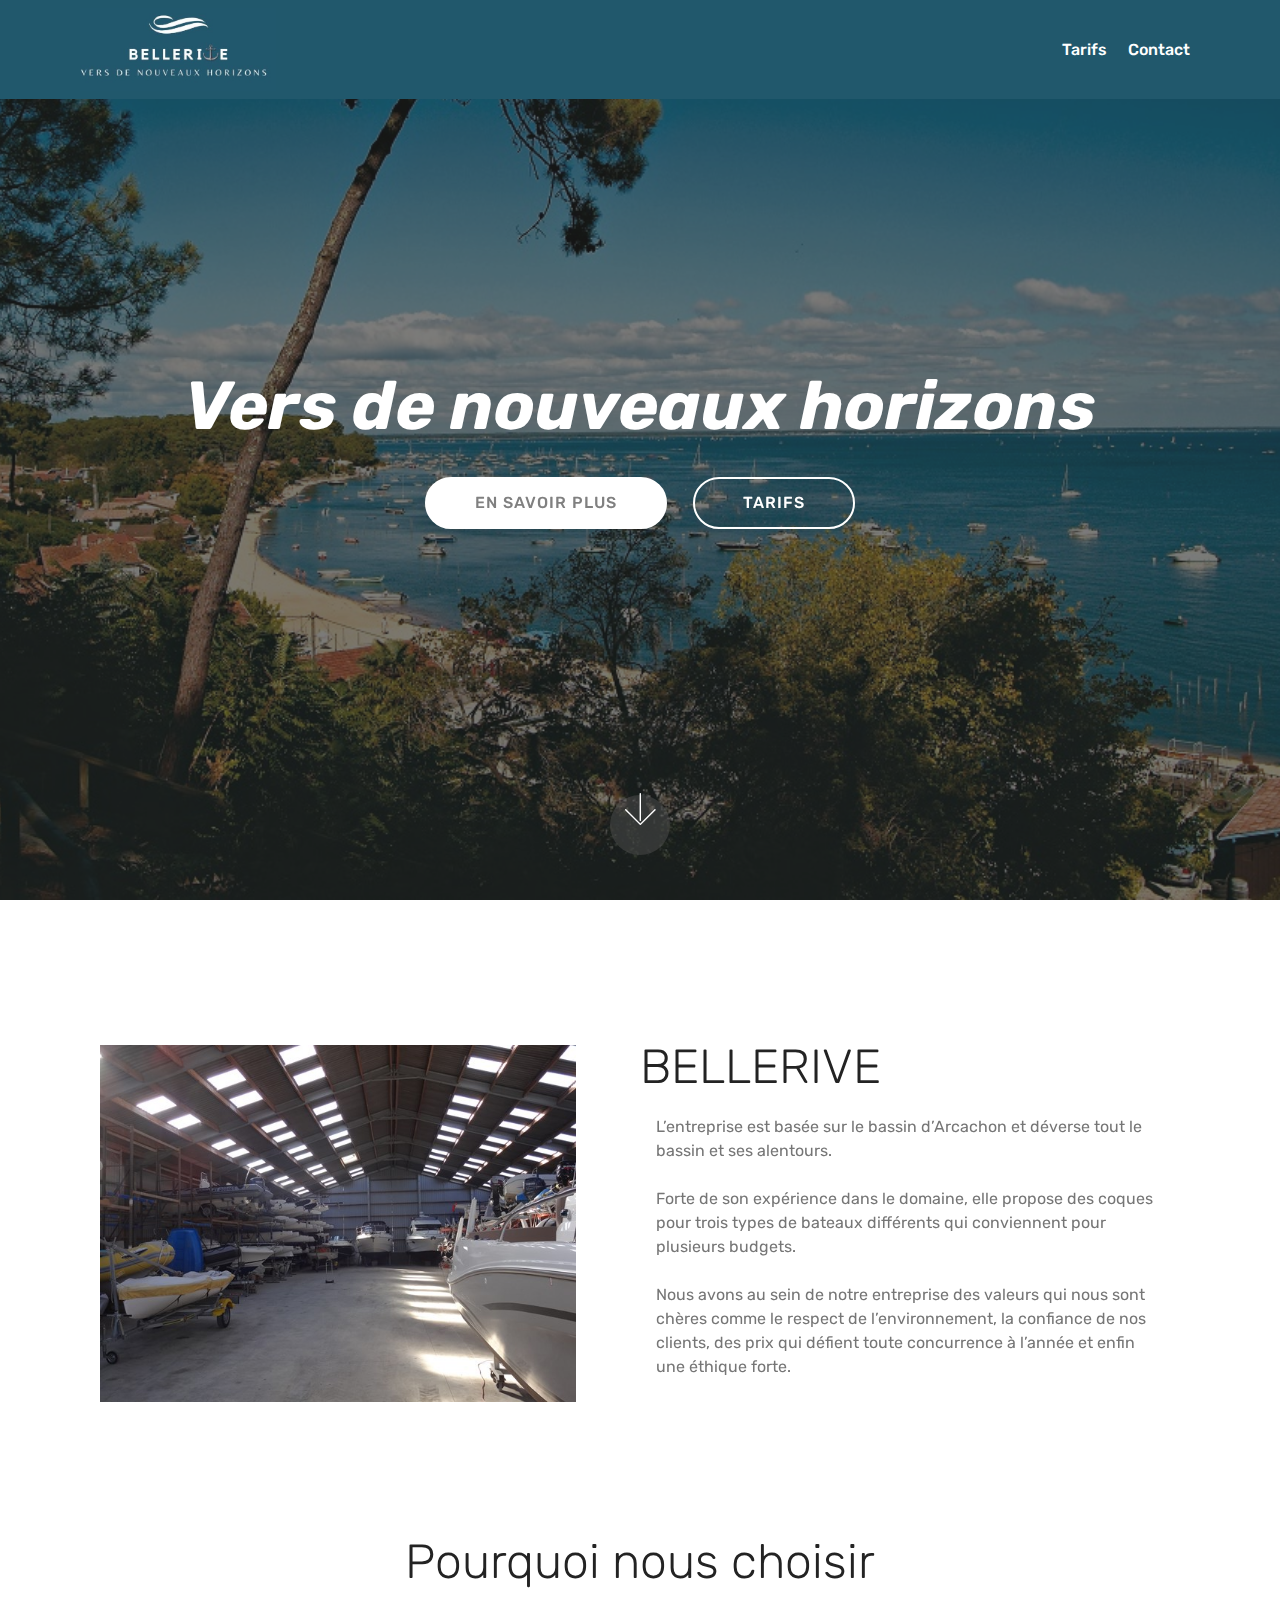
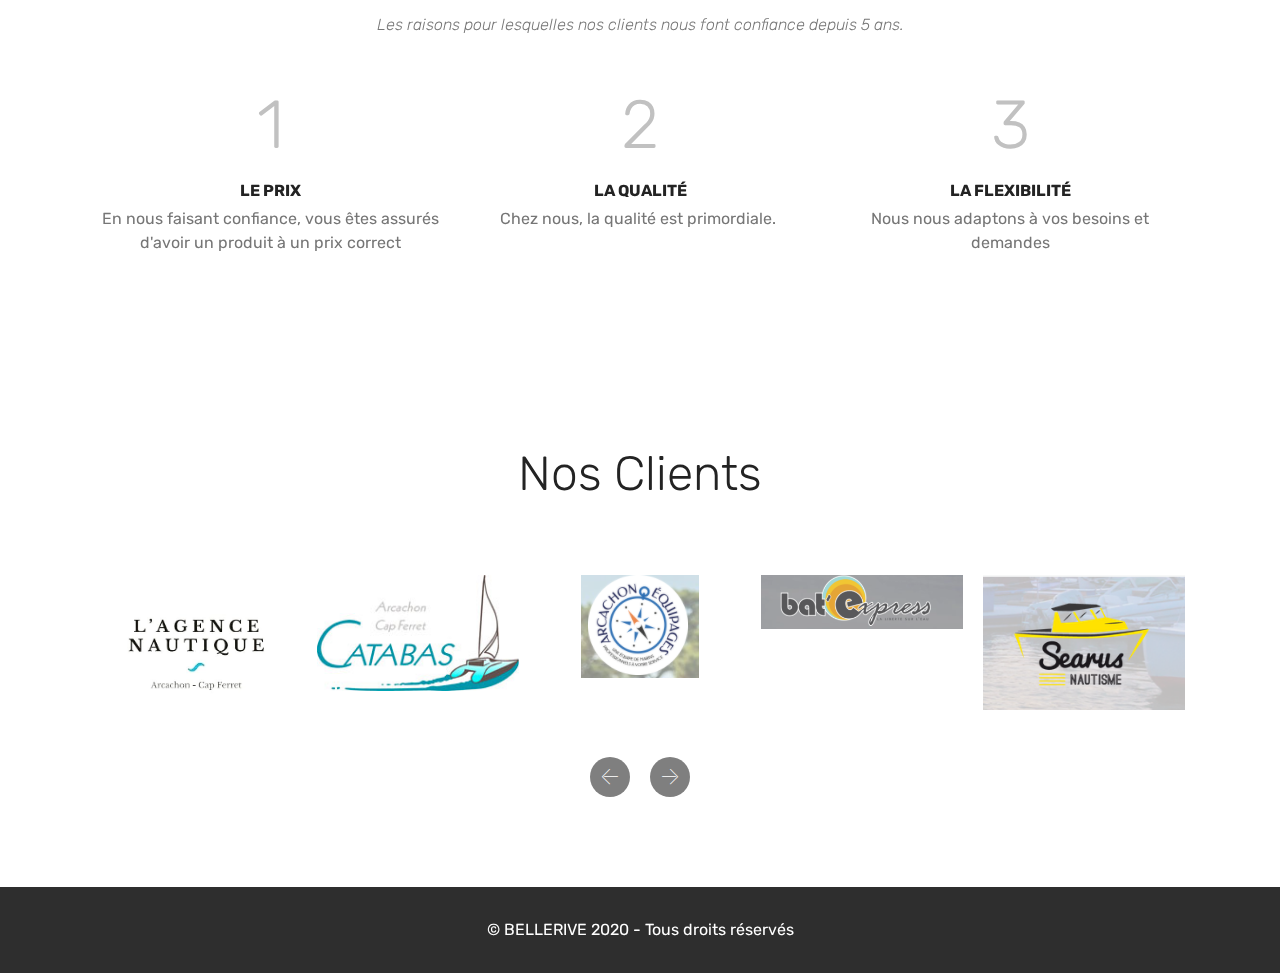
==== commit 45d267ae: "maj" ====
--- a/index.html
+++ b/index.html
@@ -41,7 +41,7 @@
             <div class="navbar-brand">
                 <span class="navbar-logo">
                     
-                        <img src="assets/images/119476250-361736534847524-4110761935681033662-n-1.jpeg" alt="Mobirise" title="" style="height: 5.2rem;">
+                        <a href="index.html"><img src="assets/images/119476250-361736534847524-4110761935681033662-n-1.jpeg" alt="BELLERIVE" title="" style="height: 5.2rem;"></a>
                     
                 </span>
                 
@@ -61,19 +61,19 @@
     </nav>
 </section>
 
-<section class="engine"><a href="https://mobirise.info/t">amp templates</a></section><section class="cid-saL8J8sr0a mbr-fullscreen mbr-parallax-background" id="header2-c">
-
-    
-
-    <div class="mbr-overlay" style="opacity: 0.5; background-color: rgb(35, 35, 35);"></div>
+<section class="engine"><a href="https://mobirise.info/q">responsive site templates</a></section><section class="cid-saL8J8sr0a mbr-fullscreen mbr-parallax-background" id="header2-c">
+
+    
+
+    <div class="mbr-overlay" style="opacity: 0.6; background-color: rgb(35, 35, 35);"></div>
 
     <div class="container align-center">
         <div class="row justify-content-md-center">
             <div class="mbr-white col-md-10">
-                
-                <h3 class="mbr-section-subtitle align-center mbr-light pb-3 mbr-fonts-style display-2"><strong>Vers de nouveaux horizons</strong></h3>
-                <p class="mbr-text pb-3 mbr-fonts-style display-7"><strong><em>SIGNATURE A TROUVER</em></strong></p>
-                <div class="mbr-section-btn"><a class="btn btn-md btn-black display-4" href="index.html#features11-j">EN SAVOIR PLUS</a>
+                <h1 class="mbr-section-title mbr-bold pb-3 mbr-fonts-style display-1"><em>Vers de nouveaux horizons</em></h1>
+                
+                
+                <div class="mbr-section-btn"><a class="btn btn-md btn-primary display-4" href="index.html#features11-j">EN SAVOIR PLUS</a>
                     <a class="btn btn-md btn-white-outline display-4" href="page2.html">TARIFS</a></div>
             </div>
         </div>
@@ -114,26 +114,11 @@
                             </div>                
 
                             <div class="card-box">
-                                <p class="block-text mbr-fonts-style display-7">
-                                   Mobirise offers several themes that include sliders, galleries, article blocks, counters, accordions, video, animated text, live filtered tables, shop, contact forms, lightbox, testimonials, timelines, google map, progress bars and more. 
-                                </p>
-                            </div>
-                        </div>
-
-                        <div class="card p-3 pr-3">
-                            <div class="media">
-                                     
-                                <div class="media-body">
-                                    
-                                </div>
-                            </div>                
-
-                            <div class="card-box">
-                                <p class="block-text mbr-fonts-style display-7">
-                                    Cut down the development time with drag-and-drop website builder. Drop the blocks into the page, edit content inline and publish - no technical skills required.
-                                </p>
-                            </div>
-                        </div>
+                                <p class="block-text mbr-fonts-style display-7">L’entreprise est basée sur le bassin d’Arcachon et déverse tout le bassin et ses alentours. <br><br>Forte de son expérience dans le domaine, elle propose des coques pour trois types de bateaux différents qui conviennent pour plusieurs budgets. <br><br>Nous avons au sein de notre entreprise des valeurs qui nous sont chères comme le respect de l’environnement, la confiance de nos clients, des prix qui défient toute concurrence à l’année et enfin une éthique forte. &nbsp;<br></p>
+                            </div>
+                        </div>
+
+                        
                     </div>
                 </div>
             </div>
@@ -150,7 +135,7 @@
     <div class="container pt-4 mt-2">
         <h2 class="mbr-section-title pb-3 align-center mbr-fonts-style display-2">Pourquoi nous choisir</h2>
         <h3 class="mbr-section-subtitle pb-5 align-center mbr-fonts-style display-7"><em>
-            Les raisons pour lesquelles nos clients nous font confiance depuis 10 ans.</em></h3>
+            Les raisons pour lesquelles nos clients nous font confiance depuis 5 ans.</em></h3>
         <div>
                 <div class="cards-container">
                     <div class="card col-12 col-md-6 col-lg-4 pb-md-4">
@@ -161,7 +146,7 @@
                             <div class="card-text">
                                 <h4 class="mbr-content-title mbr-bold mbr-fonts-style display-7">LE PRIX</h4>
                                 <p class="mbr-content-text mbr-fonts-style display-7">
-                                    Lorem ipsum dolor sit amet, consectetur adipisicing elit. Recusandae cupiditate rerum ipsum tempora vero.</p>
+                                    En nous faisant confiance, vous êtes assurés d'avoir un produit à un prix correct</p>
                             </div>
                         </div>
                     </div>
@@ -171,10 +156,8 @@
                                 <h3 class="img-text mbr-fonts-style display-1">2</h3>
                             </div>
                             <div class="card-text">
-                                <h4 class="mbr-content-title mbr-bold mbr-fonts-style display-7">LA RESISTANCE</h4>
-                                <p class="mbr-content-text mbr-fonts-style display-7">
-                                    Lorem ipsum dolor sit amet, consectetur adipisicing elit.
-                                </p>
+                                <h4 class="mbr-content-title mbr-bold mbr-fonts-style display-7">LA QUALITÉ</h4>
+                                <p class="mbr-content-text mbr-fonts-style display-7">Chez nous, la qualité est primordiale.&nbsp;</p>
                             </div>
                         </div>
                     </div>
@@ -184,9 +167,9 @@
                                 <h3 class="img-text mbr-fonts-style display-1">3</h3>
                             </div>
                             <div class="card-text">
-                                <h4 class="mbr-content-title mbr-bold mbr-fonts-style display-7">Titre</h4>
+                                <h4 class="mbr-content-title mbr-bold mbr-fonts-style display-7">LA FLEXIBILITÉ</h4>
                                 <p class="mbr-content-text mbr-fonts-style display-7">
-                                        Lorem ipsum dolor sit amet, consectetur adipisicing elit. Recusandae cupiditate rerum ipsum tempora vero.</p>
+                                        Nous nous adaptons à vos besoins et demandes</p>
                             </div>
                         </div>
                     </div>
--- a/assets/mobirise/css/mbr-additional.css
+++ b/assets/mobirise/css/mbr-additional.css
@@ -1,4 +1,4 @@
-@import url(https://fonts.googleapis.com/css?family=Rubik:300,300i,400,400i,500,500i,700,700i,900,900i&display=swap);
+@import url(https://fonts.googleapis.com/css?family=Rubik:300,400,500,600,700,800,900,300i,400i,500i,600i,700i,800i,900i&display=swap);
 
 
 
@@ -95,16 +95,16 @@
   background-color: #ffffff !important;
 }
 .bg-success {
-  background-color: #f7ed4a !important;
+  background-color: #f9f295 !important;
 }
 .bg-info {
-  background-color: #82786e !important;
+  background-color: #21586c !important;
 }
 .bg-warning {
   background-color: #879a9f !important;
 }
 .bg-danger {
-  background-color: #b1a374 !important;
+  background-color: #ffffff !important;
 }
 .btn-primary,
 .btn-primary:active {
@@ -148,8 +148,8 @@
 }
 .btn-info,
 .btn-info:active {
-  background-color: #82786e !important;
-  border-color: #82786e !important;
+  background-color: #21586c !important;
+  border-color: #21586c !important;
   color: #ffffff !important;
 }
 .btn-info:hover,
@@ -157,34 +157,34 @@
 .btn-info.focus,
 .btn-info.active {
   color: #ffffff !important;
-  background-color: #59524b !important;
-  border-color: #59524b !important;
+  background-color: #0f2831 !important;
+  border-color: #0f2831 !important;
 }
 .btn-info.disabled,
 .btn-info:disabled {
   color: #ffffff !important;
-  background-color: #59524b !important;
-  border-color: #59524b !important;
+  background-color: #0f2831 !important;
+  border-color: #0f2831 !important;
 }
 .btn-success,
 .btn-success:active {
-  background-color: #f7ed4a !important;
-  border-color: #f7ed4a !important;
-  color: #3f3c03 !important;
+  background-color: #f9f295 !important;
+  border-color: #f9f295 !important;
+  color: #877e08 !important;
 }
 .btn-success:hover,
 .btn-success:focus,
 .btn-success.focus,
 .btn-success.active {
-  color: #3f3c03 !important;
-  background-color: #eadd0a !important;
-  border-color: #eadd0a !important;
+  color: #877e08 !important;
+  background-color: #f5e94d !important;
+  border-color: #f5e94d !important;
 }
 .btn-success.disabled,
 .btn-success:disabled {
-  color: #3f3c03 !important;
-  background-color: #eadd0a !important;
-  border-color: #eadd0a !important;
+  color: #877e08 !important;
+  background-color: #f5e94d !important;
+  border-color: #f5e94d !important;
 }
 .btn-warning,
 .btn-warning:active {
@@ -208,23 +208,23 @@
 }
 .btn-danger,
 .btn-danger:active {
-  background-color: #b1a374 !important;
-  border-color: #b1a374 !important;
-  color: #ffffff !important;
+  background-color: #ffffff !important;
+  border-color: #ffffff !important;
+  color: #808080 !important;
 }
 .btn-danger:hover,
 .btn-danger:focus,
 .btn-danger.focus,
 .btn-danger.active {
-  color: #ffffff !important;
-  background-color: #8b7d4e !important;
-  border-color: #8b7d4e !important;
+  color: #808080 !important;
+  background-color: #d9d9d9 !important;
+  border-color: #d9d9d9 !important;
 }
 .btn-danger.disabled,
 .btn-danger:disabled {
-  color: #ffffff !important;
-  background-color: #8b7d4e !important;
-  border-color: #8b7d4e !important;
+  color: #808080 !important;
+  background-color: #d9d9d9 !important;
+  border-color: #d9d9d9 !important;
 }
 .btn-white {
   color: #333333 !important;
@@ -312,42 +312,42 @@
 .btn-info-outline,
 .btn-info-outline:active {
   background: none;
-  border-color: #4b453f;
-  color: #4b453f;
+  border-color: #09181e;
+  color: #09181e;
 }
 .btn-info-outline:hover,
 .btn-info-outline:focus,
 .btn-info-outline.focus,
 .btn-info-outline.active {
   color: #ffffff;
-  background-color: #82786e;
-  border-color: #82786e;
+  background-color: #21586c;
+  border-color: #21586c;
 }
 .btn-info-outline.disabled,
 .btn-info-outline:disabled {
   color: #ffffff !important;
-  background-color: #82786e !important;
-  border-color: #82786e !important;
+  background-color: #21586c !important;
+  border-color: #21586c !important;
 }
 .btn-success-outline,
 .btn-success-outline:active {
   background: none;
-  border-color: #d2c609;
-  color: #d2c609;
+  border-color: #f4e634;
+  color: #f4e634;
 }
 .btn-success-outline:hover,
 .btn-success-outline:focus,
 .btn-success-outline.focus,
 .btn-success-outline.active {
-  color: #3f3c03;
-  background-color: #f7ed4a;
-  border-color: #f7ed4a;
+  color: #877e08;
+  background-color: #f9f295;
+  border-color: #f9f295;
 }
 .btn-success-outline.disabled,
 .btn-success-outline:disabled {
-  color: #3f3c03 !important;
-  background-color: #f7ed4a !important;
-  border-color: #f7ed4a !important;
+  color: #877e08 !important;
+  background-color: #f9f295 !important;
+  border-color: #f9f295 !important;
 }
 .btn-warning-outline,
 .btn-warning-outline:active {
@@ -372,22 +372,22 @@
 .btn-danger-outline,
 .btn-danger-outline:active {
   background: none;
-  border-color: #7a6e45;
-  color: #7a6e45;
+  border-color: #cccccc;
+  color: #cccccc;
 }
 .btn-danger-outline:hover,
 .btn-danger-outline:focus,
 .btn-danger-outline.focus,
 .btn-danger-outline.active {
-  color: #ffffff;
-  background-color: #b1a374;
-  border-color: #b1a374;
+  color: #808080;
+  background-color: #ffffff;
+  border-color: #ffffff;
 }
 .btn-danger-outline.disabled,
 .btn-danger-outline:disabled {
-  color: #ffffff !important;
-  background-color: #b1a374 !important;
-  border-color: #b1a374 !important;
+  color: #808080 !important;
+  background-color: #ffffff !important;
+  border-color: #ffffff !important;
 }
 .btn-black-outline,
 .btn-black-outline:active {
@@ -430,16 +430,16 @@
   color: #ff3366 !important;
 }
 .text-success {
-  color: #f7ed4a !important;
+  color: #f9f295 !important;
 }
 .text-info {
-  color: #82786e !important;
+  color: #21586c !important;
 }
 .text-warning {
   color: #879a9f !important;
 }
 .text-danger {
-  color: #b1a374 !important;
+  color: #ffffff !important;
 }
 .text-white {
   color: #ffffff !important;
@@ -457,11 +457,11 @@
 }
 a.text-success:hover,
 a.text-success:focus {
-  color: #d2c609 !important;
+  color: #f4e634 !important;
 }
 a.text-info:hover,
 a.text-info:focus {
-  color: #4b453f !important;
+  color: #09181e !important;
 }
 a.text-warning:hover,
 a.text-warning:focus {
@@ -469,7 +469,7 @@
 }
 a.text-danger:hover,
 a.text-danger:focus {
-  color: #7a6e45 !important;
+  color: #cccccc !important;
 }
 a.text-white:hover,
 a.text-white:focus {
@@ -483,13 +483,13 @@
   background-color: #70c770;
 }
 .alert-info {
-  background-color: #82786e;
+  background-color: #21586c;
 }
 .alert-warning {
   background-color: #879a9f;
 }
 .alert-danger {
-  background-color: #b1a374;
+  background-color: #ffffff;
 }
 .mbr-section-btn a.btn:not(.btn-form) {
   border-radius: 100px;
@@ -531,7 +531,7 @@
 }
 .mbr-plan-header.bg-info .mbr-plan-subtitle,
 .mbr-plan-header.bg-info .mbr-plan-price-desc {
-  color: #beb8b2;
+  color: #46a4c6;
 }
 .mbr-plan-header.bg-warning .mbr-plan-subtitle,
 .mbr-plan-header.bg-warning .mbr-plan-price-desc {
@@ -539,7 +539,7 @@
 }
 .mbr-plan-header.bg-danger .mbr-plan-subtitle,
 .mbr-plan-header.bg-danger .mbr-plan-price-desc {
-  color: #dfd9c6;
+  color: #ffffff;
 }
 /* Scroll to top button*/
 .scrollToTop_wraper {
@@ -1122,8 +1122,8 @@
   background-image: url("../../../assets/images/000014855.jpg");
 }
 .cid-saLgnBOKyp {
-  padding-top: 90px;
-  padding-bottom: 90px;
+  padding-top: 135px;
+  padding-bottom: 75px;
   background-color: #ffffff;
 }
 .cid-saLgnBOKyp h2 {
@@ -1194,6 +1194,7 @@
 }
 .cid-saLgKmPZk2 .mbr-content-text {
   color: #767676;
+  text-align: center;
 }
 .cid-saLgKmPZk2 .card {
   word-wrap: break-word;
@@ -1838,7 +1839,7 @@
 .cid-saKtkAYFsS {
   padding-top: 30px;
   padding-bottom: 30px;
-  background-color: #21586c;
+  background-color: #2e2e2e;
 }
 .cid-saLd9cLcGW {
   padding-top: 90px;
@@ -2272,5 +2273,231 @@
 .cid-saKtkAYFsS {
   padding-top: 30px;
   padding-bottom: 30px;
-  background-color: #21586c;
-}
+  background-color: #2e2e2e;
+}
+.cid-saQuWBk1n0 {
+  padding-top: 75px;
+  padding-bottom: 30px;
+  background-color: #ffffff;
+}
+.cid-saQuWBk1n0 .mbr-section-subtitle {
+  color: #767676;
+}
+.cid-saQv8QFvBF {
+  padding-top: 45px;
+  padding-bottom: 30px;
+  background-color: #ffffff;
+}
+.cid-saQoRWmZ2D {
+  padding-top: 90px;
+  padding-bottom: 90px;
+  background-color: #f9f9f9;
+}
+.cid-saQoRWmZ2D .mbr-section-btn > * {
+  margin: 0;
+}
+.cid-saQoRWmZ2D h4 {
+  font-weight: 500;
+}
+.cid-saQoRWmZ2D p {
+  color: #232323;
+}
+.cid-saQoRWmZ2D .aside-content {
+  -webkit-flex-basis: 100%;
+  flex-basis: 100%;
+  display: flex;
+  flex-direction: column;
+  justify-content: center;
+}
+.cid-saQoRWmZ2D .block-content {
+  display: -webkit-flex;
+  flex-direction: column;
+  -webkit-flex-direction: column;
+  word-break: break-word;
+}
+.cid-saQoRWmZ2D .media {
+  margin: initial;
+  align-items: center;
+  -webkit-align-items: center;
+}
+.cid-saQoRWmZ2D .mbr-figure {
+  align-self: flex-start;
+  -webkit-align-self: flex-start;
+  -webkit-flex-shrink: 0;
+  flex-shrink: 0;
+}
+.cid-saQoRWmZ2D .card-img {
+  padding-right: 2rem;
+  width: auto;
+}
+.cid-saQoRWmZ2D .card-img span {
+  font-size: 72px;
+  color: #707070;
+}
+@media (min-width: 992px) {
+  .cid-saQoRWmZ2D .mbr-figure {
+    padding-right: 4rem;
+  }
+}
+@media (max-width: 991px) {
+  .cid-saQoRWmZ2D .mbr-figure {
+    padding-right: 0;
+    padding-bottom: 1rem;
+    margin-bottom: 2rem;
+  }
+}
+@media (max-width: 300px) {
+  .cid-saQoRWmZ2D .card-img span {
+    font-size: 40px !important;
+  }
+}
+.cid-saQoRWmZ2D .cost {
+  text-decoration: line-through;
+  color: #767676;
+}
+.cid-saQplM8r6g {
+  padding-top: 90px;
+  padding-bottom: 90px;
+  background-color: #f9f9f9;
+}
+.cid-saQplM8r6g .mbr-section-btn > * {
+  margin: 0;
+}
+.cid-saQplM8r6g h4 {
+  font-weight: 500;
+}
+.cid-saQplM8r6g p {
+  color: #232323;
+}
+.cid-saQplM8r6g .aside-content {
+  -webkit-flex-basis: 100%;
+  flex-basis: 100%;
+  display: flex;
+  flex-direction: column;
+  justify-content: center;
+}
+.cid-saQplM8r6g .block-content {
+  display: -webkit-flex;
+  flex-direction: column;
+  -webkit-flex-direction: column;
+  word-break: break-word;
+}
+.cid-saQplM8r6g .media {
+  margin: initial;
+  align-items: center;
+  -webkit-align-items: center;
+}
+.cid-saQplM8r6g .mbr-figure {
+  align-self: flex-start;
+  -webkit-align-self: flex-start;
+  -webkit-flex-shrink: 0;
+  flex-shrink: 0;
+}
+.cid-saQplM8r6g .card-img {
+  padding-right: 2rem;
+  width: auto;
+}
+.cid-saQplM8r6g .card-img span {
+  font-size: 72px;
+  color: #707070;
+}
+@media (min-width: 992px) {
+  .cid-saQplM8r6g .mbr-figure {
+    padding-right: 4rem;
+    padding-right: 0;
+    padding-left: 4rem;
+  }
+  .cid-saQplM8r6g .media-container-row {
+    -webkit-flex-direction: row-reverse;
+  }
+}
+@media (max-width: 991px) {
+  .cid-saQplM8r6g .mbr-figure {
+    padding-right: 0;
+    padding-bottom: 1rem;
+    margin-bottom: 2rem;
+    padding-bottom: 0;
+    margin-bottom: 0;
+    padding-top: 1rem;
+    margin-top: 2rem;
+  }
+  .cid-saQplM8r6g .media-container-row {
+    -webkit-flex-direction: column-reverse;
+  }
+}
+@media (max-width: 300px) {
+  .cid-saQplM8r6g .card-img span {
+    font-size: 40px !important;
+  }
+}
+.cid-saQplM8r6g .cost {
+  text-decoration: line-through;
+  color: #767676;
+}
+.cid-saQpkquL7Z {
+  padding-top: 90px;
+  padding-bottom: 90px;
+  background-color: #f9f9f9;
+}
+.cid-saQpkquL7Z .mbr-section-btn > * {
+  margin: 0;
+}
+.cid-saQpkquL7Z h4 {
+  font-weight: 500;
+}
+.cid-saQpkquL7Z p {
+  color: #232323;
+}
+.cid-saQpkquL7Z .aside-content {
+  -webkit-flex-basis: 100%;
+  flex-basis: 100%;
+  display: flex;
+  flex-direction: column;
+  justify-content: center;
+}
+.cid-saQpkquL7Z .block-content {
+  display: -webkit-flex;
+  flex-direction: column;
+  -webkit-flex-direction: column;
+  word-break: break-word;
+}
+.cid-saQpkquL7Z .media {
+  margin: initial;
+  align-items: center;
+  -webkit-align-items: center;
+}
+.cid-saQpkquL7Z .mbr-figure {
+  align-self: flex-start;
+  -webkit-align-self: flex-start;
+  -webkit-flex-shrink: 0;
+  flex-shrink: 0;
+}
+.cid-saQpkquL7Z .card-img {
+  padding-right: 2rem;
+  width: auto;
+}
+.cid-saQpkquL7Z .card-img span {
+  font-size: 72px;
+  color: #707070;
+}
+@media (min-width: 992px) {
+  .cid-saQpkquL7Z .mbr-figure {
+    padding-right: 4rem;
+  }
+}
+@media (max-width: 991px) {
+  .cid-saQpkquL7Z .mbr-figure {
+    padding-right: 0;
+    padding-bottom: 1rem;
+    margin-bottom: 2rem;
+  }
+}
+@media (max-width: 300px) {
+  .cid-saQpkquL7Z .card-img span {
+    font-size: 40px !important;
+  }
+}
+.cid-saQpkquL7Z .cost {
+  text-decoration: line-through;
+  color: #767676;
+}
--- a/assets/mobirise/css/mbr-additional.css
+++ b/assets/mobirise/css/mbr-additional.css
@@ -1,4 +1,4 @@
-@import url(https://fonts.googleapis.com/css?family=Rubik:300,300i,400,400i,500,500i,700,700i,900,900i&display=swap);
+@import url(https://fonts.googleapis.com/css?family=Rubik:300,400,500,600,700,800,900,300i,400i,500i,600i,700i,800i,900i&display=swap);
 
 
 
@@ -95,16 +95,16 @@
   background-color: #ffffff !important;
 }
 .bg-success {
-  background-color: #f7ed4a !important;
+  background-color: #f9f295 !important;
 }
 .bg-info {
-  background-color: #82786e !important;
+  background-color: #21586c !important;
 }
 .bg-warning {
   background-color: #879a9f !important;
 }
 .bg-danger {
-  background-color: #b1a374 !important;
+  background-color: #ffffff !important;
 }
 .btn-primary,
 .btn-primary:active {
@@ -148,8 +148,8 @@
 }
 .btn-info,
 .btn-info:active {
-  background-color: #82786e !important;
-  border-color: #82786e !important;
+  background-color: #21586c !important;
+  border-color: #21586c !important;
   color: #ffffff !important;
 }
 .btn-info:hover,
@@ -157,34 +157,34 @@
 .btn-info.focus,
 .btn-info.active {
   color: #ffffff !important;
-  background-color: #59524b !important;
-  border-color: #59524b !important;
+  background-color: #0f2831 !important;
+  border-color: #0f2831 !important;
 }
 .btn-info.disabled,
 .btn-info:disabled {
   color: #ffffff !important;
-  background-color: #59524b !important;
-  border-color: #59524b !important;
+  background-color: #0f2831 !important;
+  border-color: #0f2831 !important;
 }
 .btn-success,
 .btn-success:active {
-  background-color: #f7ed4a !important;
-  border-color: #f7ed4a !important;
-  color: #3f3c03 !important;
+  background-color: #f9f295 !important;
+  border-color: #f9f295 !important;
+  color: #877e08 !important;
 }
 .btn-success:hover,
 .btn-success:focus,
 .btn-success.focus,
 .btn-success.active {
-  color: #3f3c03 !important;
-  background-color: #eadd0a !important;
-  border-color: #eadd0a !important;
+  color: #877e08 !important;
+  background-color: #f5e94d !important;
+  border-color: #f5e94d !important;
 }
 .btn-success.disabled,
 .btn-success:disabled {
-  color: #3f3c03 !important;
-  background-color: #eadd0a !important;
-  border-color: #eadd0a !important;
+  color: #877e08 !important;
+  background-color: #f5e94d !important;
+  border-color: #f5e94d !important;
 }
 .btn-warning,
 .btn-warning:active {
@@ -208,23 +208,23 @@
 }
 .btn-danger,
 .btn-danger:active {
-  background-color: #b1a374 !important;
-  border-color: #b1a374 !important;
-  color: #ffffff !important;
+  background-color: #ffffff !important;
+  border-color: #ffffff !important;
+  color: #808080 !important;
 }
 .btn-danger:hover,
 .btn-danger:focus,
 .btn-danger.focus,
 .btn-danger.active {
-  color: #ffffff !important;
-  background-color: #8b7d4e !important;
-  border-color: #8b7d4e !important;
+  color: #808080 !important;
+  background-color: #d9d9d9 !important;
+  border-color: #d9d9d9 !important;
 }
 .btn-danger.disabled,
 .btn-danger:disabled {
-  color: #ffffff !important;
-  background-color: #8b7d4e !important;
-  border-color: #8b7d4e !important;
+  color: #808080 !important;
+  background-color: #d9d9d9 !important;
+  border-color: #d9d9d9 !important;
 }
 .btn-white {
   color: #333333 !important;
@@ -312,42 +312,42 @@
 .btn-info-outline,
 .btn-info-outline:active {
   background: none;
-  border-color: #4b453f;
-  color: #4b453f;
+  border-color: #09181e;
+  color: #09181e;
 }
 .btn-info-outline:hover,
 .btn-info-outline:focus,
 .btn-info-outline.focus,
 .btn-info-outline.active {
   color: #ffffff;
-  background-color: #82786e;
-  border-color: #82786e;
+  background-color: #21586c;
+  border-color: #21586c;
 }
 .btn-info-outline.disabled,
 .btn-info-outline:disabled {
   color: #ffffff !important;
-  background-color: #82786e !important;
-  border-color: #82786e !important;
+  background-color: #21586c !important;
+  border-color: #21586c !important;
 }
 .btn-success-outline,
 .btn-success-outline:active {
   background: none;
-  border-color: #d2c609;
-  color: #d2c609;
+  border-color: #f4e634;
+  color: #f4e634;
 }
 .btn-success-outline:hover,
 .btn-success-outline:focus,
 .btn-success-outline.focus,
 .btn-success-outline.active {
-  color: #3f3c03;
-  background-color: #f7ed4a;
-  border-color: #f7ed4a;
+  color: #877e08;
+  background-color: #f9f295;
+  border-color: #f9f295;
 }
 .btn-success-outline.disabled,
 .btn-success-outline:disabled {
-  color: #3f3c03 !important;
-  background-color: #f7ed4a !important;
-  border-color: #f7ed4a !important;
+  color: #877e08 !important;
+  background-color: #f9f295 !important;
+  border-color: #f9f295 !important;
 }
 .btn-warning-outline,
 .btn-warning-outline:active {
@@ -372,22 +372,22 @@
 .btn-danger-outline,
 .btn-danger-outline:active {
   background: none;
-  border-color: #7a6e45;
-  color: #7a6e45;
+  border-color: #cccccc;
+  color: #cccccc;
 }
 .btn-danger-outline:hover,
 .btn-danger-outline:focus,
 .btn-danger-outline.focus,
 .btn-danger-outline.active {
-  color: #ffffff;
-  background-color: #b1a374;
-  border-color: #b1a374;
+  color: #808080;
+  background-color: #ffffff;
+  border-color: #ffffff;
 }
 .btn-danger-outline.disabled,
 .btn-danger-outline:disabled {
-  color: #ffffff !important;
-  background-color: #b1a374 !important;
-  border-color: #b1a374 !important;
+  color: #808080 !important;
+  background-color: #ffffff !important;
+  border-color: #ffffff !important;
 }
 .btn-black-outline,
 .btn-black-outline:active {
@@ -430,16 +430,16 @@
   color: #ff3366 !important;
 }
 .text-success {
-  color: #f7ed4a !important;
+  color: #f9f295 !important;
 }
 .text-info {
-  color: #82786e !important;
+  color: #21586c !important;
 }
 .text-warning {
   color: #879a9f !important;
 }
 .text-danger {
-  color: #b1a374 !important;
+  color: #ffffff !important;
 }
 .text-white {
   color: #ffffff !important;
@@ -457,11 +457,11 @@
 }
 a.text-success:hover,
 a.text-success:focus {
-  color: #d2c609 !important;
+  color: #f4e634 !important;
 }
 a.text-info:hover,
 a.text-info:focus {
-  color: #4b453f !important;
+  color: #09181e !important;
 }
 a.text-warning:hover,
 a.text-warning:focus {
@@ -469,7 +469,7 @@
 }
 a.text-danger:hover,
 a.text-danger:focus {
-  color: #7a6e45 !important;
+  color: #cccccc !important;
 }
 a.text-white:hover,
 a.text-white:focus {
@@ -483,13 +483,13 @@
   background-color: #70c770;
 }
 .alert-info {
-  background-color: #82786e;
+  background-color: #21586c;
 }
 .alert-warning {
   background-color: #879a9f;
 }
 .alert-danger {
-  background-color: #b1a374;
+  background-color: #ffffff;
 }
 .mbr-section-btn a.btn:not(.btn-form) {
   border-radius: 100px;
@@ -531,7 +531,7 @@
 }
 .mbr-plan-header.bg-info .mbr-plan-subtitle,
 .mbr-plan-header.bg-info .mbr-plan-price-desc {
-  color: #beb8b2;
+  color: #46a4c6;
 }
 .mbr-plan-header.bg-warning .mbr-plan-subtitle,
 .mbr-plan-header.bg-warning .mbr-plan-price-desc {
@@ -539,7 +539,7 @@
 }
 .mbr-plan-header.bg-danger .mbr-plan-subtitle,
 .mbr-plan-header.bg-danger .mbr-plan-price-desc {
-  color: #dfd9c6;
+  color: #ffffff;
 }
 /* Scroll to top button*/
 .scrollToTop_wraper {
@@ -1122,8 +1122,8 @@
   background-image: url("../../../assets/images/000014855.jpg");
 }
 .cid-saLgnBOKyp {
-  padding-top: 90px;
-  padding-bottom: 90px;
+  padding-top: 135px;
+  padding-bottom: 75px;
   background-color: #ffffff;
 }
 .cid-saLgnBOKyp h2 {
@@ -1194,6 +1194,7 @@
 }
 .cid-saLgKmPZk2 .mbr-content-text {
   color: #767676;
+  text-align: center;
 }
 .cid-saLgKmPZk2 .card {
   word-wrap: break-word;
@@ -1838,7 +1839,7 @@
 .cid-saKtkAYFsS {
   padding-top: 30px;
   padding-bottom: 30px;
-  background-color: #21586c;
+  background-color: #2e2e2e;
 }
 .cid-saLd9cLcGW {
   padding-top: 90px;
@@ -2272,5 +2273,231 @@
 .cid-saKtkAYFsS {
   padding-top: 30px;
   padding-bottom: 30px;
-  background-color: #21586c;
-}
+  background-color: #2e2e2e;
+}
+.cid-saQuWBk1n0 {
+  padding-top: 75px;
+  padding-bottom: 30px;
+  background-color: #ffffff;
+}
+.cid-saQuWBk1n0 .mbr-section-subtitle {
+  color: #767676;
+}
+.cid-saQv8QFvBF {
+  padding-top: 45px;
+  padding-bottom: 30px;
+  background-color: #ffffff;
+}
+.cid-saQoRWmZ2D {
+  padding-top: 90px;
+  padding-bottom: 90px;
+  background-color: #f9f9f9;
+}
+.cid-saQoRWmZ2D .mbr-section-btn > * {
+  margin: 0;
+}
+.cid-saQoRWmZ2D h4 {
+  font-weight: 500;
+}
+.cid-saQoRWmZ2D p {
+  color: #232323;
+}
+.cid-saQoRWmZ2D .aside-content {
+  -webkit-flex-basis: 100%;
+  flex-basis: 100%;
+  display: flex;
+  flex-direction: column;
+  justify-content: center;
+}
+.cid-saQoRWmZ2D .block-content {
+  display: -webkit-flex;
+  flex-direction: column;
+  -webkit-flex-direction: column;
+  word-break: break-word;
+}
+.cid-saQoRWmZ2D .media {
+  margin: initial;
+  align-items: center;
+  -webkit-align-items: center;
+}
+.cid-saQoRWmZ2D .mbr-figure {
+  align-self: flex-start;
+  -webkit-align-self: flex-start;
+  -webkit-flex-shrink: 0;
+  flex-shrink: 0;
+}
+.cid-saQoRWmZ2D .card-img {
+  padding-right: 2rem;
+  width: auto;
+}
+.cid-saQoRWmZ2D .card-img span {
+  font-size: 72px;
+  color: #707070;
+}
+@media (min-width: 992px) {
+  .cid-saQoRWmZ2D .mbr-figure {
+    padding-right: 4rem;
+  }
+}
+@media (max-width: 991px) {
+  .cid-saQoRWmZ2D .mbr-figure {
+    padding-right: 0;
+    padding-bottom: 1rem;
+    margin-bottom: 2rem;
+  }
+}
+@media (max-width: 300px) {
+  .cid-saQoRWmZ2D .card-img span {
+    font-size: 40px !important;
+  }
+}
+.cid-saQoRWmZ2D .cost {
+  text-decoration: line-through;
+  color: #767676;
+}
+.cid-saQplM8r6g {
+  padding-top: 90px;
+  padding-bottom: 90px;
+  background-color: #f9f9f9;
+}
+.cid-saQplM8r6g .mbr-section-btn > * {
+  margin: 0;
+}
+.cid-saQplM8r6g h4 {
+  font-weight: 500;
+}
+.cid-saQplM8r6g p {
+  color: #232323;
+}
+.cid-saQplM8r6g .aside-content {
+  -webkit-flex-basis: 100%;
+  flex-basis: 100%;
+  display: flex;
+  flex-direction: column;
+  justify-content: center;
+}
+.cid-saQplM8r6g .block-content {
+  display: -webkit-flex;
+  flex-direction: column;
+  -webkit-flex-direction: column;
+  word-break: break-word;
+}
+.cid-saQplM8r6g .media {
+  margin: initial;
+  align-items: center;
+  -webkit-align-items: center;
+}
+.cid-saQplM8r6g .mbr-figure {
+  align-self: flex-start;
+  -webkit-align-self: flex-start;
+  -webkit-flex-shrink: 0;
+  flex-shrink: 0;
+}
+.cid-saQplM8r6g .card-img {
+  padding-right: 2rem;
+  width: auto;
+}
+.cid-saQplM8r6g .card-img span {
+  font-size: 72px;
+  color: #707070;
+}
+@media (min-width: 992px) {
+  .cid-saQplM8r6g .mbr-figure {
+    padding-right: 4rem;
+    padding-right: 0;
+    padding-left: 4rem;
+  }
+  .cid-saQplM8r6g .media-container-row {
+    -webkit-flex-direction: row-reverse;
+  }
+}
+@media (max-width: 991px) {
+  .cid-saQplM8r6g .mbr-figure {
+    padding-right: 0;
+    padding-bottom: 1rem;
+    margin-bottom: 2rem;
+    padding-bottom: 0;
+    margin-bottom: 0;
+    padding-top: 1rem;
+    margin-top: 2rem;
+  }
+  .cid-saQplM8r6g .media-container-row {
+    -webkit-flex-direction: column-reverse;
+  }
+}
+@media (max-width: 300px) {
+  .cid-saQplM8r6g .card-img span {
+    font-size: 40px !important;
+  }
+}
+.cid-saQplM8r6g .cost {
+  text-decoration: line-through;
+  color: #767676;
+}
+.cid-saQpkquL7Z {
+  padding-top: 90px;
+  padding-bottom: 90px;
+  background-color: #f9f9f9;
+}
+.cid-saQpkquL7Z .mbr-section-btn > * {
+  margin: 0;
+}
+.cid-saQpkquL7Z h4 {
+  font-weight: 500;
+}
+.cid-saQpkquL7Z p {
+  color: #232323;
+}
+.cid-saQpkquL7Z .aside-content {
+  -webkit-flex-basis: 100%;
+  flex-basis: 100%;
+  display: flex;
+  flex-direction: column;
+  justify-content: center;
+}
+.cid-saQpkquL7Z .block-content {
+  display: -webkit-flex;
+  flex-direction: column;
+  -webkit-flex-direction: column;
+  word-break: break-word;
+}
+.cid-saQpkquL7Z .media {
+  margin: initial;
+  align-items: center;
+  -webkit-align-items: center;
+}
+.cid-saQpkquL7Z .mbr-figure {
+  align-self: flex-start;
+  -webkit-align-self: flex-start;
+  -webkit-flex-shrink: 0;
+  flex-shrink: 0;
+}
+.cid-saQpkquL7Z .card-img {
+  padding-right: 2rem;
+  width: auto;
+}
+.cid-saQpkquL7Z .card-img span {
+  font-size: 72px;
+  color: #707070;
+}
+@media (min-width: 992px) {
+  .cid-saQpkquL7Z .mbr-figure {
+    padding-right: 4rem;
+  }
+}
+@media (max-width: 991px) {
+  .cid-saQpkquL7Z .mbr-figure {
+    padding-right: 0;
+    padding-bottom: 1rem;
+    margin-bottom: 2rem;
+  }
+}
+@media (max-width: 300px) {
+  .cid-saQpkquL7Z .card-img span {
+    font-size: 40px !important;
+  }
+}
+.cid-saQpkquL7Z .cost {
+  text-decoration: line-through;
+  color: #767676;
+}
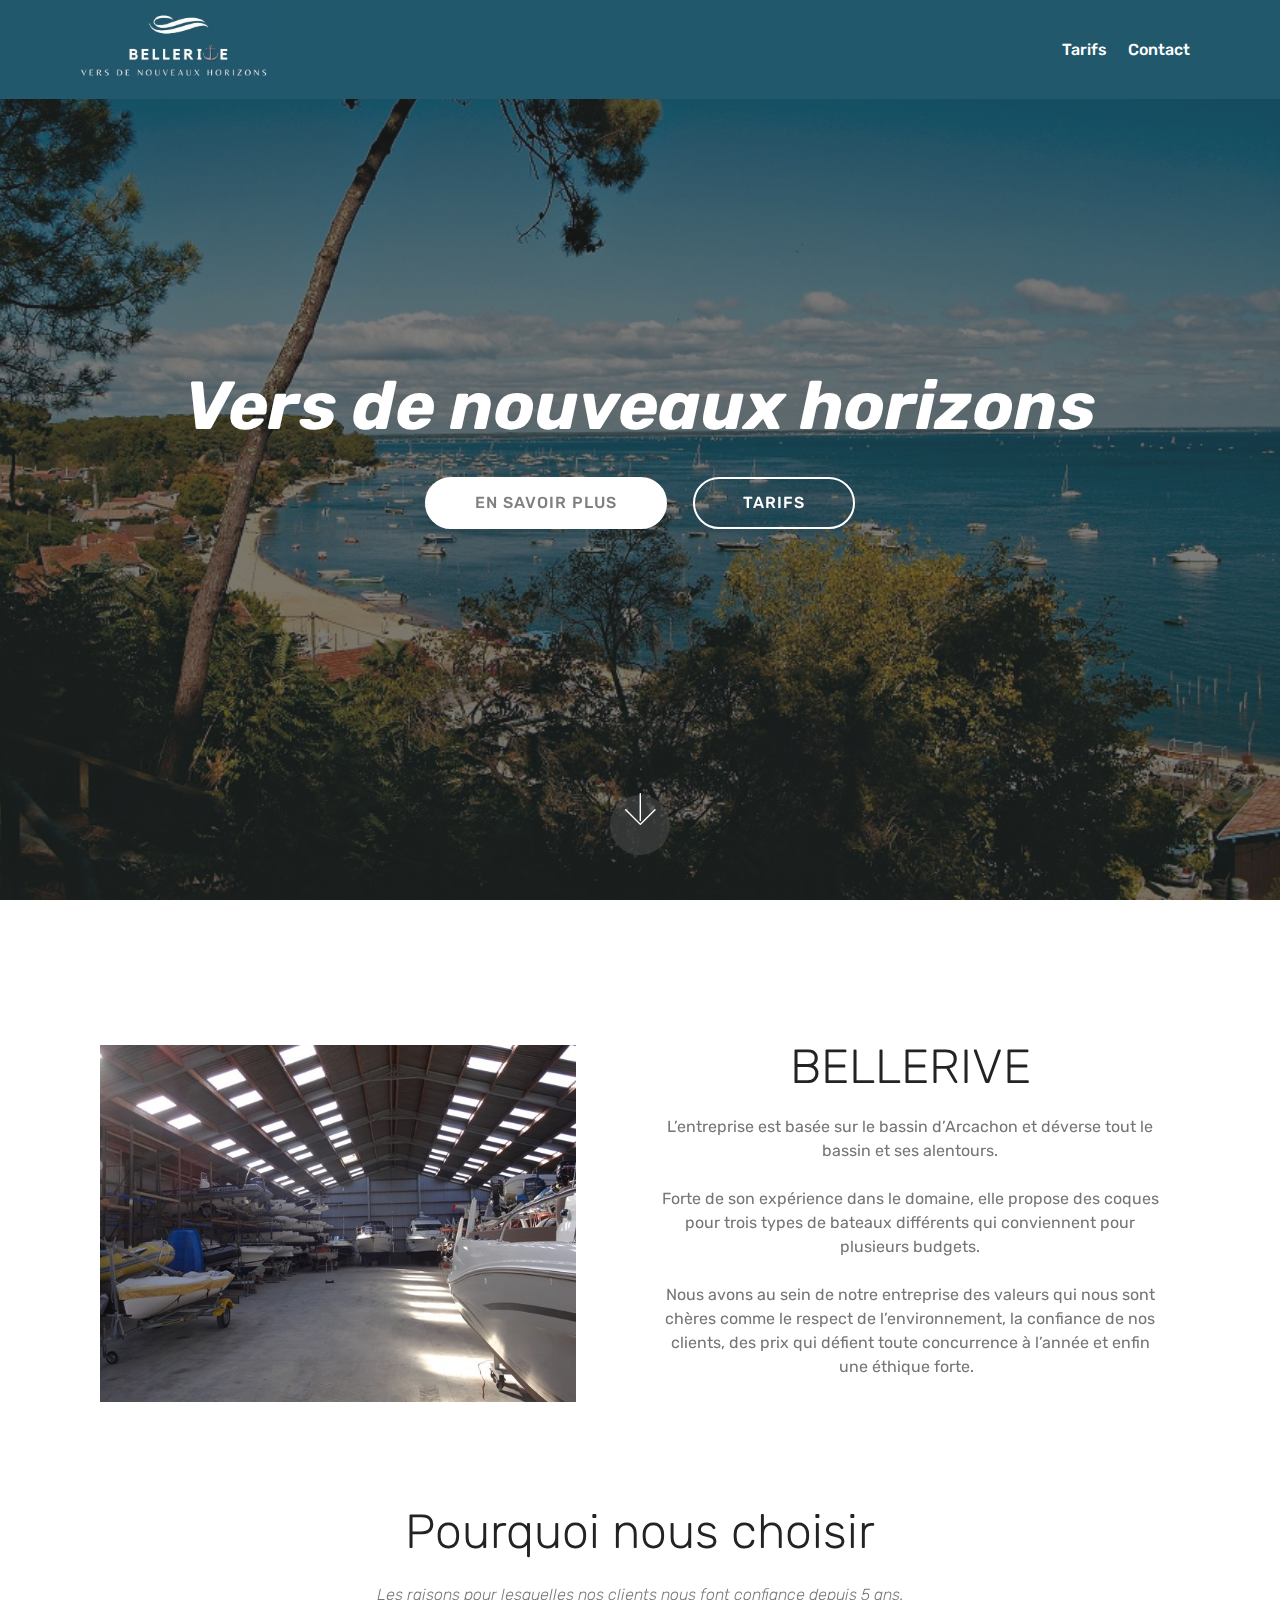
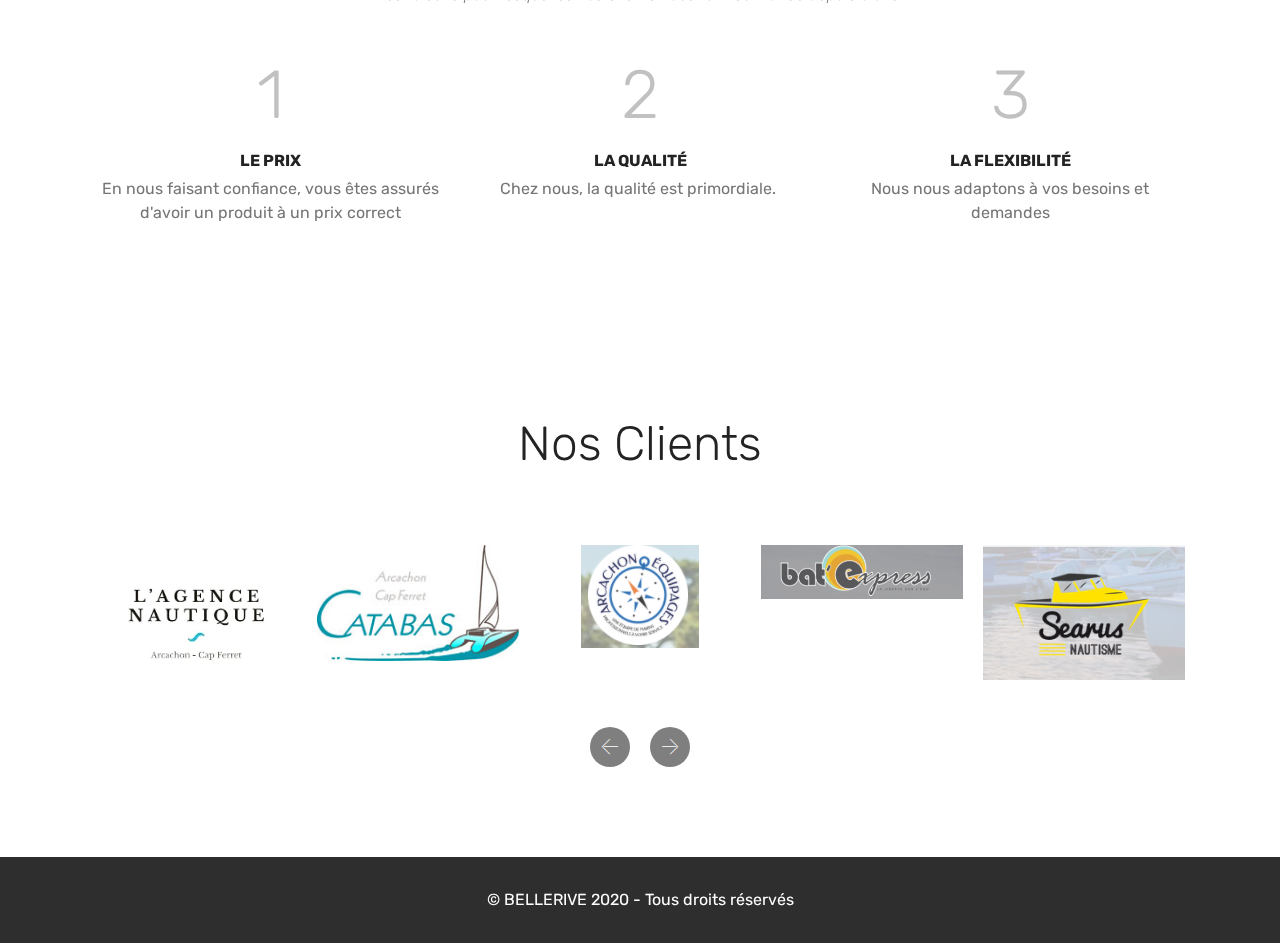
==== commit ac41a7bc: "maj" ====
--- a/index.html
+++ b/index.html
@@ -61,7 +61,7 @@
     </nav>
 </section>
 
-<section class="engine"><a href="https://mobirise.info/q">responsive site templates</a></section><section class="cid-saL8J8sr0a mbr-fullscreen mbr-parallax-background" id="header2-c">
+<section class="engine"><a href="https://mobirise.info/c">web builder</a></section><section class="cid-saL8J8sr0a mbr-fullscreen mbr-parallax-background" id="header2-c">
 
     
 
--- a/assets/mobirise/css/mbr-additional.css
+++ b/assets/mobirise/css/mbr-additional.css
@@ -1123,7 +1123,7 @@
 }
 .cid-saLgnBOKyp {
   padding-top: 135px;
-  padding-bottom: 75px;
+  padding-bottom: 45px;
   background-color: #ffffff;
 }
 .cid-saLgnBOKyp h2 {
@@ -1182,6 +1182,12 @@
   .cid-saLgnBOKyp .card-img span {
     font-size: 40px !important;
   }
+}
+.cid-saLgnBOKyp H2 {
+  text-align: center;
+}
+.cid-saLgnBOKyp P {
+  text-align: center;
 }
 .cid-saLgKmPZk2 {
   padding-top: 15px;
@@ -2291,7 +2297,7 @@
 .cid-saQoRWmZ2D {
   padding-top: 90px;
   padding-bottom: 90px;
-  background-color: #f9f9f9;
+  background-color: #ffffff;
 }
 .cid-saQoRWmZ2D .mbr-section-btn > * {
   margin: 0;
@@ -2358,7 +2364,7 @@
 .cid-saQplM8r6g {
   padding-top: 90px;
   padding-bottom: 90px;
-  background-color: #f9f9f9;
+  background-color: #ffffff;
 }
 .cid-saQplM8r6g .mbr-section-btn > * {
   margin: 0;
@@ -2437,7 +2443,7 @@
 .cid-saQpkquL7Z {
   padding-top: 90px;
   padding-bottom: 90px;
-  background-color: #f9f9f9;
+  background-color: #ffffff;
 }
 .cid-saQpkquL7Z .mbr-section-btn > * {
   margin: 0;
--- a/assets/mobirise/css/mbr-additional.css
+++ b/assets/mobirise/css/mbr-additional.css
@@ -1123,7 +1123,7 @@
 }
 .cid-saLgnBOKyp {
   padding-top: 135px;
-  padding-bottom: 75px;
+  padding-bottom: 45px;
   background-color: #ffffff;
 }
 .cid-saLgnBOKyp h2 {
@@ -1182,6 +1182,12 @@
   .cid-saLgnBOKyp .card-img span {
     font-size: 40px !important;
   }
+}
+.cid-saLgnBOKyp H2 {
+  text-align: center;
+}
+.cid-saLgnBOKyp P {
+  text-align: center;
 }
 .cid-saLgKmPZk2 {
   padding-top: 15px;
@@ -2291,7 +2297,7 @@
 .cid-saQoRWmZ2D {
   padding-top: 90px;
   padding-bottom: 90px;
-  background-color: #f9f9f9;
+  background-color: #ffffff;
 }
 .cid-saQoRWmZ2D .mbr-section-btn > * {
   margin: 0;
@@ -2358,7 +2364,7 @@
 .cid-saQplM8r6g {
   padding-top: 90px;
   padding-bottom: 90px;
-  background-color: #f9f9f9;
+  background-color: #ffffff;
 }
 .cid-saQplM8r6g .mbr-section-btn > * {
   margin: 0;
@@ -2437,7 +2443,7 @@
 .cid-saQpkquL7Z {
   padding-top: 90px;
   padding-bottom: 90px;
-  background-color: #f9f9f9;
+  background-color: #ffffff;
 }
 .cid-saQpkquL7Z .mbr-section-btn > * {
   margin: 0;
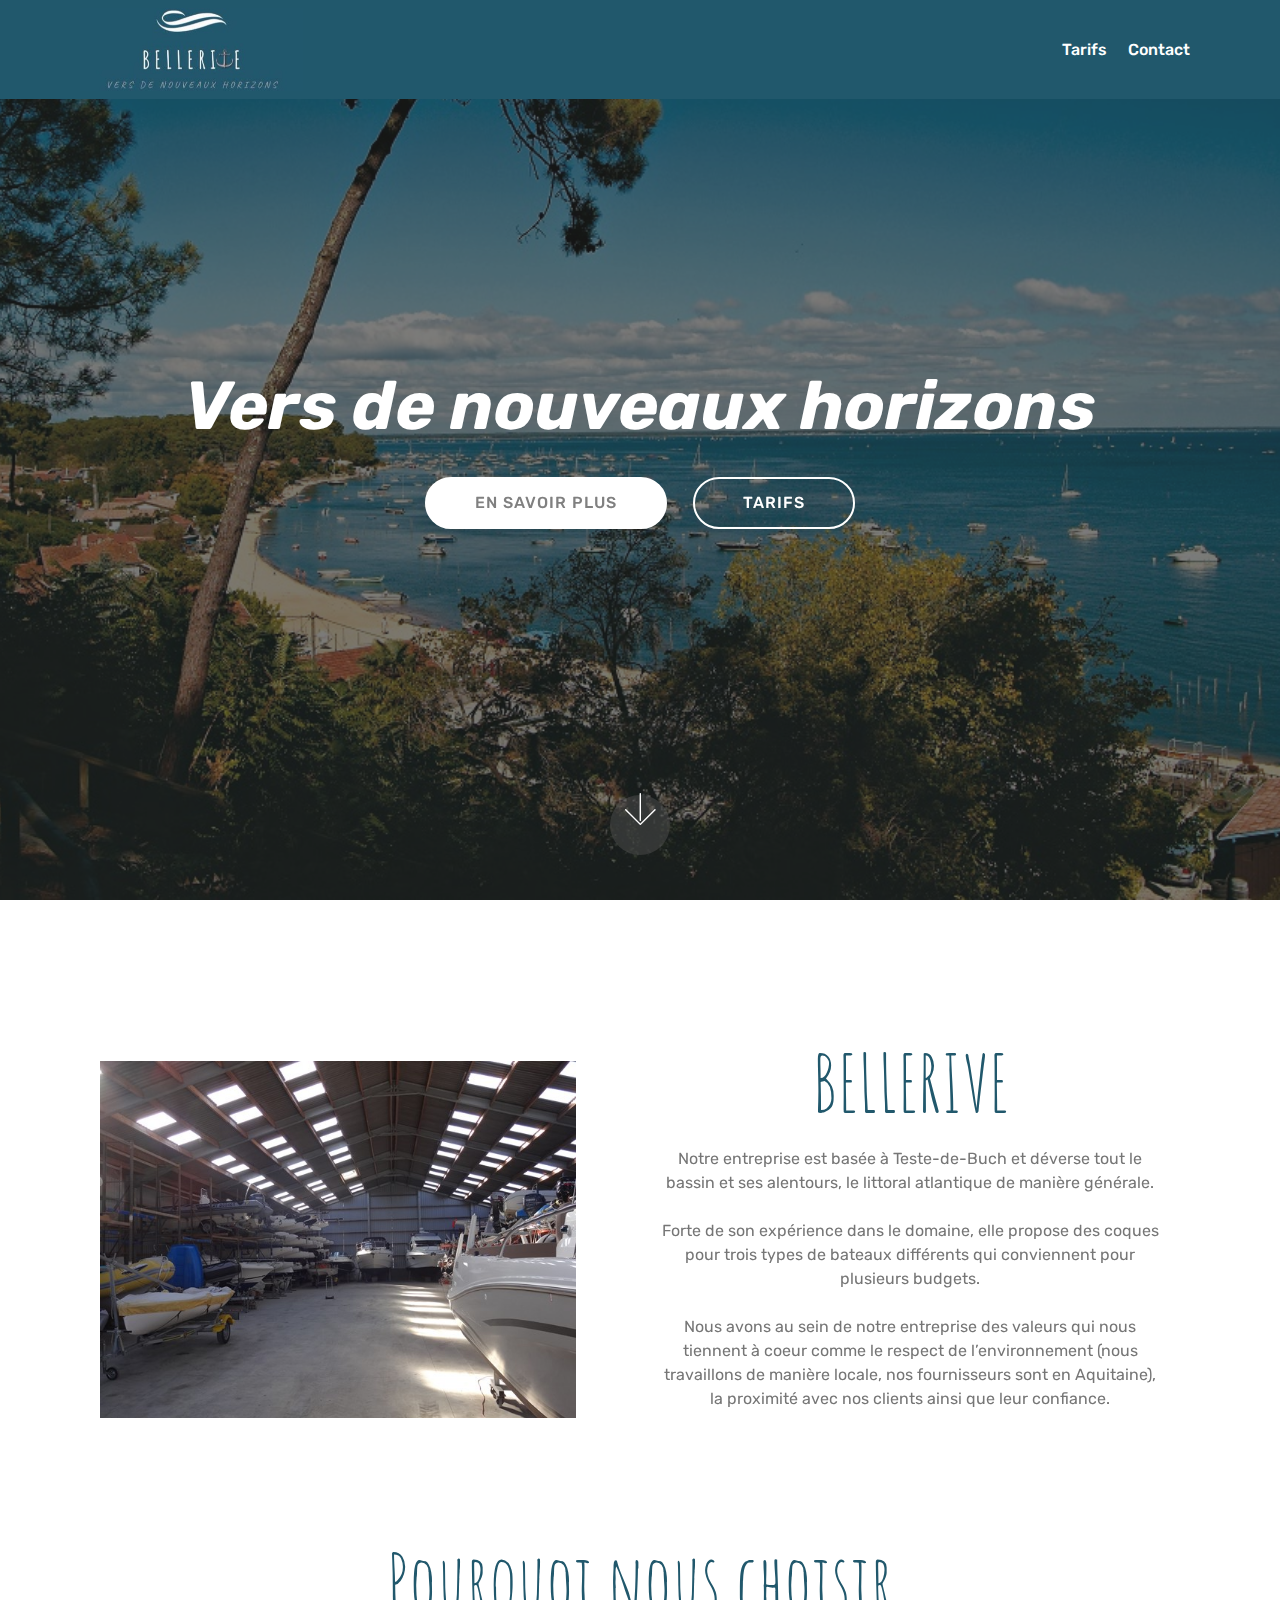
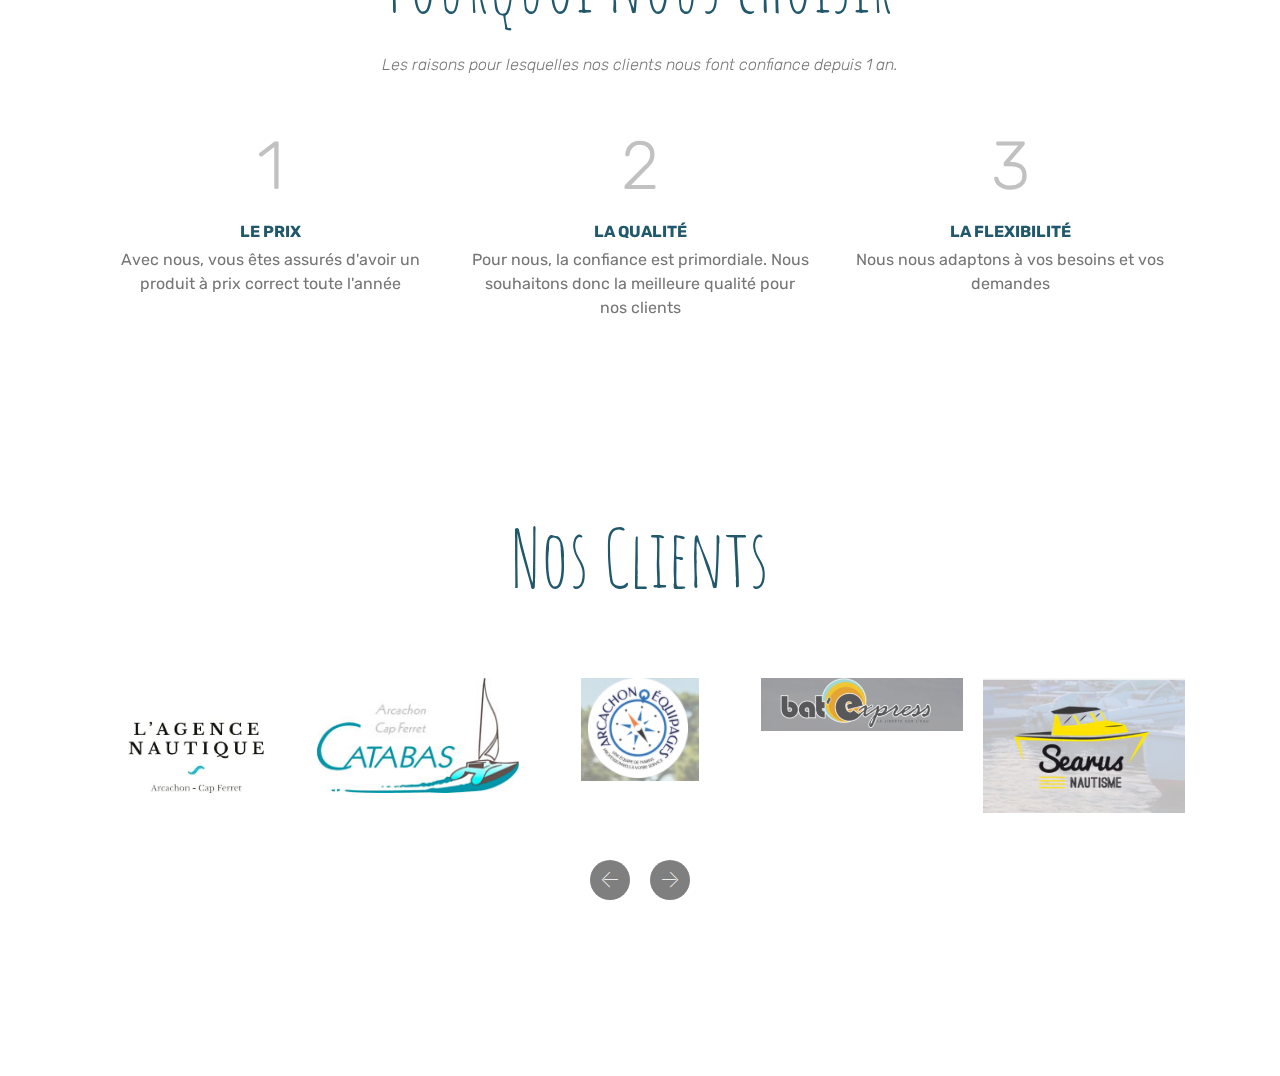
==== commit 12d63bdd: "maj 18/09" ====
--- a/index.html
+++ b/index.html
@@ -6,11 +6,11 @@
   <meta http-equiv="X-UA-Compatible" content="IE=edge">
   <meta name="generator" content="Mobirise v4.12.3, mobirise.com">
   <meta name="viewport" content="width=device-width, initial-scale=1, minimum-scale=1">
-  <link rel="shortcut icon" href="assets/images/119688254-312705123162797-5008876131697898285-n-1.png" type="image/x-icon">
+  <link rel="shortcut icon" href="assets/images/logo-rond.png" type="image/x-icon">
   <meta name="description" content="">
   
   
-  <title>Home</title>
+  <title>BELLERIVE</title>
   <link rel="stylesheet" href="assets/web/assets/mobirise-icons/mobirise-icons.css">
   <link rel="stylesheet" href="assets/bootstrap/css/bootstrap.min.css">
   <link rel="stylesheet" href="assets/bootstrap/css/bootstrap-grid.min.css">
@@ -41,7 +41,7 @@
             <div class="navbar-brand">
                 <span class="navbar-logo">
                     
-                        <a href="index.html"><img src="assets/images/119476250-361736534847524-4110761935681033662-n-1.jpeg" alt="BELLERIVE" title="" style="height: 5.2rem;"></a>
+                        <a href="index.html"><img src="assets/images/logo-normal-1.jpeg" alt="BELLERIVE" title="" style="height: 5.2rem;"></a>
                     
                 </span>
                 
@@ -61,7 +61,7 @@
     </nav>
 </section>
 
-<section class="engine"><a href="https://mobirise.info/c">web builder</a></section><section class="cid-saL8J8sr0a mbr-fullscreen mbr-parallax-background" id="header2-c">
+<section class="engine"><a href="https://mobirise.info/w">free html5 templates</a></section><section class="cid-saL8J8sr0a mbr-fullscreen mbr-parallax-background" id="header2-c">
 
     
 
@@ -114,7 +114,7 @@
                             </div>                
 
                             <div class="card-box">
-                                <p class="block-text mbr-fonts-style display-7">L’entreprise est basée sur le bassin d’Arcachon et déverse tout le bassin et ses alentours. <br><br>Forte de son expérience dans le domaine, elle propose des coques pour trois types de bateaux différents qui conviennent pour plusieurs budgets. <br><br>Nous avons au sein de notre entreprise des valeurs qui nous sont chères comme le respect de l’environnement, la confiance de nos clients, des prix qui défient toute concurrence à l’année et enfin une éthique forte. &nbsp;<br></p>
+                                <p class="block-text mbr-fonts-style display-7">Notre entreprise est basée à Teste-de-Buch et déverse tout le bassin et ses alentours, le littoral atlantique de manière générale.<br><br>Forte de son expérience dans le domaine, elle propose des coques pour trois types de bateaux différents qui conviennent pour plusieurs budgets. <br><br>Nous avons au sein de notre entreprise des valeurs qui nous tiennent à coeur comme le respect de l’environnement (nous travaillons de manière locale, nos fournisseurs sont en Aquitaine), <br>la proximité avec nos clients ainsi que leur confiance.<br></p>
                             </div>
                         </div>
 
@@ -135,7 +135,7 @@
     <div class="container pt-4 mt-2">
         <h2 class="mbr-section-title pb-3 align-center mbr-fonts-style display-2">Pourquoi nous choisir</h2>
         <h3 class="mbr-section-subtitle pb-5 align-center mbr-fonts-style display-7"><em>
-            Les raisons pour lesquelles nos clients nous font confiance depuis 5 ans.</em></h3>
+            Les raisons pour lesquelles nos clients nous font confiance depuis 1 an.</em></h3>
         <div>
                 <div class="cards-container">
                     <div class="card col-12 col-md-6 col-lg-4 pb-md-4">
@@ -145,8 +145,7 @@
                             </div>
                             <div class="card-text">
                                 <h4 class="mbr-content-title mbr-bold mbr-fonts-style display-7">LE PRIX</h4>
-                                <p class="mbr-content-text mbr-fonts-style display-7">
-                                    En nous faisant confiance, vous êtes assurés d'avoir un produit à un prix correct</p>
+                                <p class="mbr-content-text mbr-fonts-style display-7">Avec nous, vous êtes assurés d'avoir un produit à prix correct toute l'année</p>
                             </div>
                         </div>
                     </div>
@@ -157,7 +156,7 @@
                             </div>
                             <div class="card-text">
                                 <h4 class="mbr-content-title mbr-bold mbr-fonts-style display-7">LA QUALITÉ</h4>
-                                <p class="mbr-content-text mbr-fonts-style display-7">Chez nous, la qualité est primordiale.&nbsp;</p>
+                                <p class="mbr-content-text mbr-fonts-style display-7">Pour nous, la confiance est primordiale. Nous souhaitons donc la meilleure qualité pour nos clients</p>
                             </div>
                         </div>
                     </div>
@@ -169,7 +168,7 @@
                             <div class="card-text">
                                 <h4 class="mbr-content-title mbr-bold mbr-fonts-style display-7">LA FLEXIBILITÉ</h4>
                                 <p class="mbr-content-text mbr-fonts-style display-7">
-                                        Nous nous adaptons à vos besoins et demandes</p>
+                                        Nous nous adaptons à vos besoins et vos demandes</p>
                             </div>
                         </div>
                     </div>
@@ -195,7 +194,7 @@
         </div>
 
     <div class="container">
-        <div class="carousel slide" role="listbox" data-pause="true" data-keyboard="false" data-ride="carousel" data-interval="3000">
+        <div class="carousel slide" role="listbox" data-pause="true" data-keyboard="false" data-ride="carousel" data-interval="2000">
             <div class="carousel-inner" data-visible="5">
                 
                 
@@ -257,7 +256,7 @@
     </div>
 </section>
 
-<section once="footers" class="cid-saKtkAYFsS" id="footer6-8">
+<section once="footers" class="cid-saKtkAYFsS mbr-reveal" id="footer6-8">
 
     
 
--- a/assets/mobirise/css/mbr-additional.css
+++ b/assets/mobirise/css/mbr-additional.css
@@ -1,4 +1,5 @@
 @import url(https://fonts.googleapis.com/css?family=Rubik:300,400,500,600,700,800,900,300i,400i,500i,600i,700i,800i,900i&display=swap);
+@import url(https://fonts.googleapis.com/css?family=Amatic+SC:400,700&display=swap);
 
 
 
@@ -16,12 +17,12 @@
   font-size: 6.8rem;
 }
 .display-2 {
-  font-family: 'Rubik', sans-serif;
-  font-size: 3rem;
+  font-family: 'Amatic SC', handwriting;
+  font-size: 5rem;
   font-display: swap;
 }
 .display-2 > .mbr-iconfont {
-  font-size: 4.8rem;
+  font-size: 8rem;
 }
 .display-4 {
   font-family: 'Rubik', sans-serif;
@@ -59,9 +60,9 @@
     line-height: calc( 1.4 * (2.1374999999999997rem + (4.25 - 2.1374999999999997) * ((100vw - 20rem) / (48 - 20))));
   }
   .display-2 {
-    font-size: 2.4rem;
-    font-size: calc( 1.7rem + (3 - 1.7) * ((100vw - 20rem) / (48 - 20)));
-    line-height: calc( 1.4 * (1.7rem + (3 - 1.7) * ((100vw - 20rem) / (48 - 20))));
+    font-size: 4rem;
+    font-size: calc( 2.4rem + (5 - 2.4) * ((100vw - 20rem) / (48 - 20)));
+    line-height: calc( 1.4 * (2.4rem + (5 - 2.4) * ((100vw - 20rem) / (48 - 20))));
   }
   .display-4 {
     font-size: 0.8rem;
@@ -1185,6 +1186,7 @@
 }
 .cid-saLgnBOKyp H2 {
   text-align: center;
+  color: #21586c;
 }
 .cid-saLgnBOKyp P {
   text-align: center;
@@ -1224,6 +1226,12 @@
 }
 .cid-saLgKmPZk2 .img-text {
   color: #c1c1c1;
+}
+.cid-saLgKmPZk2 .mbr-section-title {
+  color: #21586c;
+}
+.cid-saLgKmPZk2 H4 {
+  color: #21586c;
 }
 .cid-saKti4KW3i {
   padding-top: 60px;
@@ -1428,6 +1436,9 @@
   .cid-saKti4KW3i .carousel-inner.slides6 .cloneditem-5 {
     display: block;
   }
+}
+.cid-saKti4KW3i H2 {
+  color: #21586c;
 }
 .cid-saKtkAYFsS {
   padding-top: 30px;
@@ -1845,7 +1856,7 @@
 .cid-saKtkAYFsS {
   padding-top: 30px;
   padding-bottom: 30px;
-  background-color: #2e2e2e;
+  background-color: #21586c;
 }
 .cid-saLd9cLcGW {
   padding-top: 90px;
@@ -1867,6 +1878,151 @@
 }
 .cid-saLd9cLcGW textarea.form-control {
   min-height: 188px;
+}
+.cid-saTmJpm85p {
+  padding-top: 90px;
+  padding-bottom: 90px;
+  background-color: #ffffff;
+}
+.cid-saTmJpm85p h2 {
+  text-align: center;
+}
+.cid-saTmJpm85p h3 {
+  text-align: center;
+  font-weight: 300;
+}
+.cid-saTmJpm85p p {
+  color: #767676;
+}
+.cid-saTmJpm85p img {
+  object-fit: cover;
+}
+.cid-saTmJpm85p .block-content {
+  display: -webkit-flex;
+  flex-direction: column;
+  -webkit-flex-direction: column;
+  flex-basis: 100%;
+  -webkit-flex-basis: 100%;
+}
+.cid-saTmJpm85p .mbr-figure {
+  align-self: flex-start;
+  -webkit-align-self: flex-start;
+  flex-shrink: 0;
+  -webkit-flex-shrink: 0;
+}
+.cid-saTmJpm85p .media-container-row {
+  word-wrap: break-word;
+  word-break: break-word;
+}
+.cid-saTmJpm85p .mbr-section-subtitle {
+  color: #767676;
+}
+.cid-saTmJpm85p .card-title {
+  font-weight: 500;
+}
+.cid-saTmJpm85p .card-img {
+  text-align: inherit;
+}
+.cid-saTmJpm85p .card-img span {
+  font-size: 48px;
+  color: #707070;
+}
+@media (min-width: 992px) {
+  .cid-saTmJpm85p .mbr-figure {
+    padding-right: 2rem;
+    padding-left: 2rem;
+    height: 100%;
+  }
+}
+@media (max-width: 991px) {
+  .cid-saTmJpm85p .mbr-figure {
+    padding-bottom: 1rem;
+    padding-top: 1rem;
+  }
+}
+@media (max-width: 991px) and (min-width: 768px) {
+  .cid-saTmJpm85p .block-content {
+    flex-direction: row;
+    -webkit-flex-direction: row;
+    text-align: center;
+  }
+  .cid-saTmJpm85p .block-content .card {
+    flex-basis: 100%;
+    -webkit-flex-basis: 100%;
+  }
+  .cid-saTmJpm85p .card:nth-child(1) {
+    padding-bottom: 0!important;
+  }
+}
+.cid-saTmL70s1Z {
+  padding-top: 45px;
+  padding-bottom: 45px;
+  background: #ffffff;
+}
+.cid-saTmL70s1Z .media-container-row {
+  margin: 0 auto;
+  align-items: stretch;
+  -webkit-align-items: stretch;
+}
+.cid-saTmL70s1Z .media-container-row .img-item {
+  display: -webkit-flex;
+  flex-direction: column;
+  justify-content: center;
+  position: relative;
+  width: 100%;
+  z-index: 1;
+  -webkit-flex-direction: column;
+  -webkit-justify-content: center;
+}
+.cid-saTmL70s1Z .media-container-row .img-item .img-cont {
+  position: relative;
+  overflow: hidden;
+}
+.cid-saTmL70s1Z .media-container-row .img-item .img-cont img {
+  width: 100%;
+}
+.cid-saTmL70s1Z .media-container-row .img-item .img-cont .img-caption {
+  position: absolute;
+  bottom: 0;
+  width: 100%;
+  z-index: 2;
+  padding: 1rem 1rem;
+  word-break: break-word;
+}
+.cid-saTmL70s1Z .media-container-row .img-item .img-cont .img-caption p {
+  margin-bottom: 0;
+}
+.cid-saTmL70s1Z .media-container-row .img-item.item1 {
+  padding: 0 2rem 0 0;
+}
+@media (max-width: 992px) {
+  .cid-saTmL70s1Z .img-item {
+    width: 100% !important;
+  }
+  .cid-saTmL70s1Z .img-item.item1 {
+    width: 100%;
+    flex-basis: initial !important;
+    padding: 0 0 2rem 0 !important;
+    -webkit-flex-basis: initial !important;
+  }
+}
+.cid-saTmLJvrQD {
+  padding-top: 60px;
+  padding-bottom: 60px;
+  background-color: #ffffff;
+}
+@media (min-width: 992px) {
+  .cid-saTmLJvrQD .mbr-figure {
+    padding-right: 4rem;
+  }
+}
+@media (max-width: 991px) {
+  .cid-saTmLJvrQD .mbr-figure {
+    padding-bottom: 1rem;
+  }
+}
+.cid-saTmLJvrQD .mbr-text {
+  color: #767676;
 }
 .cid-saKsoUv5Rc .navbar {
   background: #21586c;
@@ -2279,7 +2435,7 @@
 .cid-saKtkAYFsS {
   padding-top: 30px;
   padding-bottom: 30px;
-  background-color: #2e2e2e;
+  background-color: #21586c;
 }
 .cid-saQuWBk1n0 {
   padding-top: 75px;
@@ -2288,6 +2444,9 @@
 }
 .cid-saQuWBk1n0 .mbr-section-subtitle {
   color: #767676;
+}
+.cid-saQuWBk1n0 H2 {
+  color: #21586c;
 }
 .cid-saQv8QFvBF {
   padding-top: 45px;
--- a/assets/mobirise/css/mbr-additional.css
+++ b/assets/mobirise/css/mbr-additional.css
@@ -1,4 +1,5 @@
 @import url(https://fonts.googleapis.com/css?family=Rubik:300,400,500,600,700,800,900,300i,400i,500i,600i,700i,800i,900i&display=swap);
+@import url(https://fonts.googleapis.com/css?family=Amatic+SC:400,700&display=swap);
 
 
 
@@ -16,12 +17,12 @@
   font-size: 6.8rem;
 }
 .display-2 {
-  font-family: 'Rubik', sans-serif;
-  font-size: 3rem;
+  font-family: 'Amatic SC', handwriting;
+  font-size: 5rem;
   font-display: swap;
 }
 .display-2 > .mbr-iconfont {
-  font-size: 4.8rem;
+  font-size: 8rem;
 }
 .display-4 {
   font-family: 'Rubik', sans-serif;
@@ -59,9 +60,9 @@
     line-height: calc( 1.4 * (2.1374999999999997rem + (4.25 - 2.1374999999999997) * ((100vw - 20rem) / (48 - 20))));
   }
   .display-2 {
-    font-size: 2.4rem;
-    font-size: calc( 1.7rem + (3 - 1.7) * ((100vw - 20rem) / (48 - 20)));
-    line-height: calc( 1.4 * (1.7rem + (3 - 1.7) * ((100vw - 20rem) / (48 - 20))));
+    font-size: 4rem;
+    font-size: calc( 2.4rem + (5 - 2.4) * ((100vw - 20rem) / (48 - 20)));
+    line-height: calc( 1.4 * (2.4rem + (5 - 2.4) * ((100vw - 20rem) / (48 - 20))));
   }
   .display-4 {
     font-size: 0.8rem;
@@ -1185,6 +1186,7 @@
 }
 .cid-saLgnBOKyp H2 {
   text-align: center;
+  color: #21586c;
 }
 .cid-saLgnBOKyp P {
   text-align: center;
@@ -1224,6 +1226,12 @@
 }
 .cid-saLgKmPZk2 .img-text {
   color: #c1c1c1;
+}
+.cid-saLgKmPZk2 .mbr-section-title {
+  color: #21586c;
+}
+.cid-saLgKmPZk2 H4 {
+  color: #21586c;
 }
 .cid-saKti4KW3i {
   padding-top: 60px;
@@ -1428,6 +1436,9 @@
   .cid-saKti4KW3i .carousel-inner.slides6 .cloneditem-5 {
     display: block;
   }
+}
+.cid-saKti4KW3i H2 {
+  color: #21586c;
 }
 .cid-saKtkAYFsS {
   padding-top: 30px;
@@ -1845,7 +1856,7 @@
 .cid-saKtkAYFsS {
   padding-top: 30px;
   padding-bottom: 30px;
-  background-color: #2e2e2e;
+  background-color: #21586c;
 }
 .cid-saLd9cLcGW {
   padding-top: 90px;
@@ -1867,6 +1878,151 @@
 }
 .cid-saLd9cLcGW textarea.form-control {
   min-height: 188px;
+}
+.cid-saTmJpm85p {
+  padding-top: 90px;
+  padding-bottom: 90px;
+  background-color: #ffffff;
+}
+.cid-saTmJpm85p h2 {
+  text-align: center;
+}
+.cid-saTmJpm85p h3 {
+  text-align: center;
+  font-weight: 300;
+}
+.cid-saTmJpm85p p {
+  color: #767676;
+}
+.cid-saTmJpm85p img {
+  object-fit: cover;
+}
+.cid-saTmJpm85p .block-content {
+  display: -webkit-flex;
+  flex-direction: column;
+  -webkit-flex-direction: column;
+  flex-basis: 100%;
+  -webkit-flex-basis: 100%;
+}
+.cid-saTmJpm85p .mbr-figure {
+  align-self: flex-start;
+  -webkit-align-self: flex-start;
+  flex-shrink: 0;
+  -webkit-flex-shrink: 0;
+}
+.cid-saTmJpm85p .media-container-row {
+  word-wrap: break-word;
+  word-break: break-word;
+}
+.cid-saTmJpm85p .mbr-section-subtitle {
+  color: #767676;
+}
+.cid-saTmJpm85p .card-title {
+  font-weight: 500;
+}
+.cid-saTmJpm85p .card-img {
+  text-align: inherit;
+}
+.cid-saTmJpm85p .card-img span {
+  font-size: 48px;
+  color: #707070;
+}
+@media (min-width: 992px) {
+  .cid-saTmJpm85p .mbr-figure {
+    padding-right: 2rem;
+    padding-left: 2rem;
+    height: 100%;
+  }
+}
+@media (max-width: 991px) {
+  .cid-saTmJpm85p .mbr-figure {
+    padding-bottom: 1rem;
+    padding-top: 1rem;
+  }
+}
+@media (max-width: 991px) and (min-width: 768px) {
+  .cid-saTmJpm85p .block-content {
+    flex-direction: row;
+    -webkit-flex-direction: row;
+    text-align: center;
+  }
+  .cid-saTmJpm85p .block-content .card {
+    flex-basis: 100%;
+    -webkit-flex-basis: 100%;
+  }
+  .cid-saTmJpm85p .card:nth-child(1) {
+    padding-bottom: 0!important;
+  }
+}
+.cid-saTmL70s1Z {
+  padding-top: 45px;
+  padding-bottom: 45px;
+  background: #ffffff;
+}
+.cid-saTmL70s1Z .media-container-row {
+  margin: 0 auto;
+  align-items: stretch;
+  -webkit-align-items: stretch;
+}
+.cid-saTmL70s1Z .media-container-row .img-item {
+  display: -webkit-flex;
+  flex-direction: column;
+  justify-content: center;
+  position: relative;
+  width: 100%;
+  z-index: 1;
+  -webkit-flex-direction: column;
+  -webkit-justify-content: center;
+}
+.cid-saTmL70s1Z .media-container-row .img-item .img-cont {
+  position: relative;
+  overflow: hidden;
+}
+.cid-saTmL70s1Z .media-container-row .img-item .img-cont img {
+  width: 100%;
+}
+.cid-saTmL70s1Z .media-container-row .img-item .img-cont .img-caption {
+  position: absolute;
+  bottom: 0;
+  width: 100%;
+  z-index: 2;
+  padding: 1rem 1rem;
+  word-break: break-word;
+}
+.cid-saTmL70s1Z .media-container-row .img-item .img-cont .img-caption p {
+  margin-bottom: 0;
+}
+.cid-saTmL70s1Z .media-container-row .img-item.item1 {
+  padding: 0 2rem 0 0;
+}
+@media (max-width: 992px) {
+  .cid-saTmL70s1Z .img-item {
+    width: 100% !important;
+  }
+  .cid-saTmL70s1Z .img-item.item1 {
+    width: 100%;
+    flex-basis: initial !important;
+    padding: 0 0 2rem 0 !important;
+    -webkit-flex-basis: initial !important;
+  }
+}
+.cid-saTmLJvrQD {
+  padding-top: 60px;
+  padding-bottom: 60px;
+  background-color: #ffffff;
+}
+@media (min-width: 992px) {
+  .cid-saTmLJvrQD .mbr-figure {
+    padding-right: 4rem;
+  }
+}
+@media (max-width: 991px) {
+  .cid-saTmLJvrQD .mbr-figure {
+    padding-bottom: 1rem;
+  }
+}
+.cid-saTmLJvrQD .mbr-text {
+  color: #767676;
 }
 .cid-saKsoUv5Rc .navbar {
   background: #21586c;
@@ -2279,7 +2435,7 @@
 .cid-saKtkAYFsS {
   padding-top: 30px;
   padding-bottom: 30px;
-  background-color: #2e2e2e;
+  background-color: #21586c;
 }
 .cid-saQuWBk1n0 {
   padding-top: 75px;
@@ -2288,6 +2444,9 @@
 }
 .cid-saQuWBk1n0 .mbr-section-subtitle {
   color: #767676;
+}
+.cid-saQuWBk1n0 H2 {
+  color: #21586c;
 }
 .cid-saQv8QFvBF {
   padding-top: 45px;
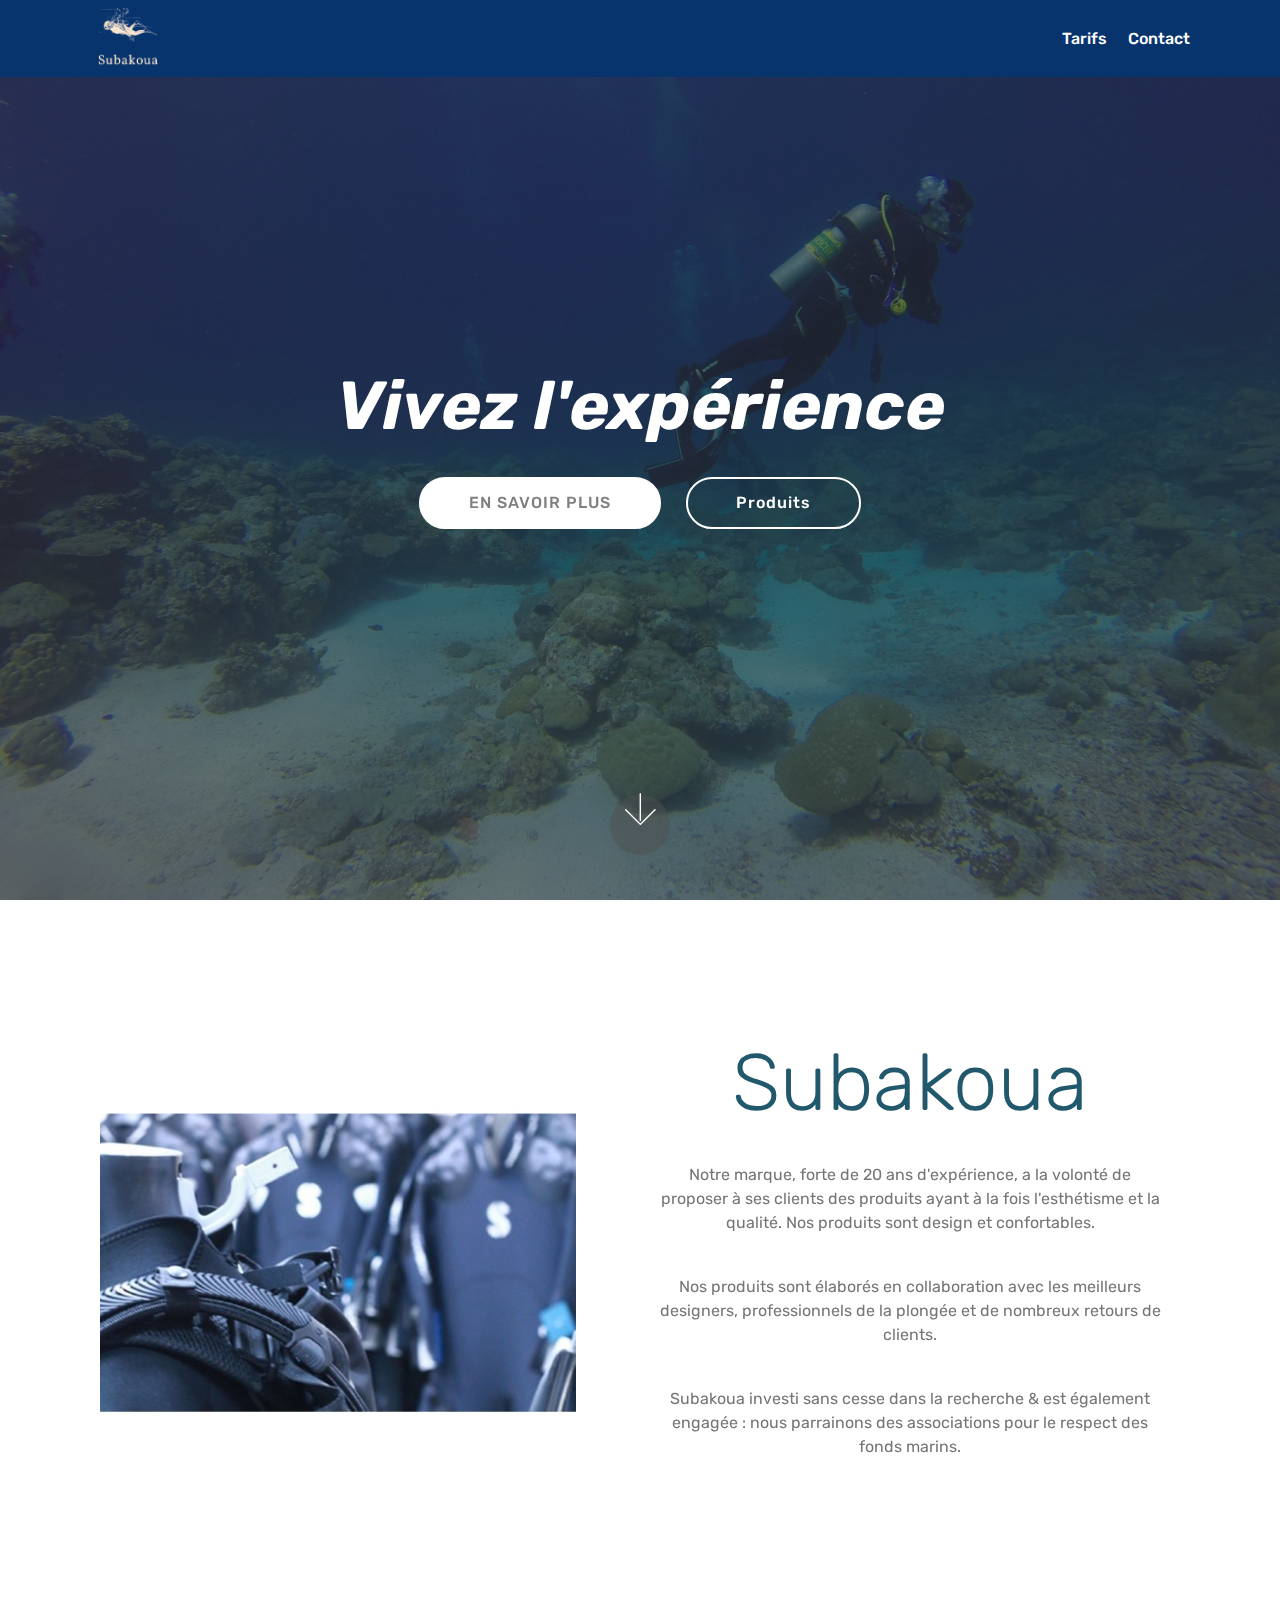
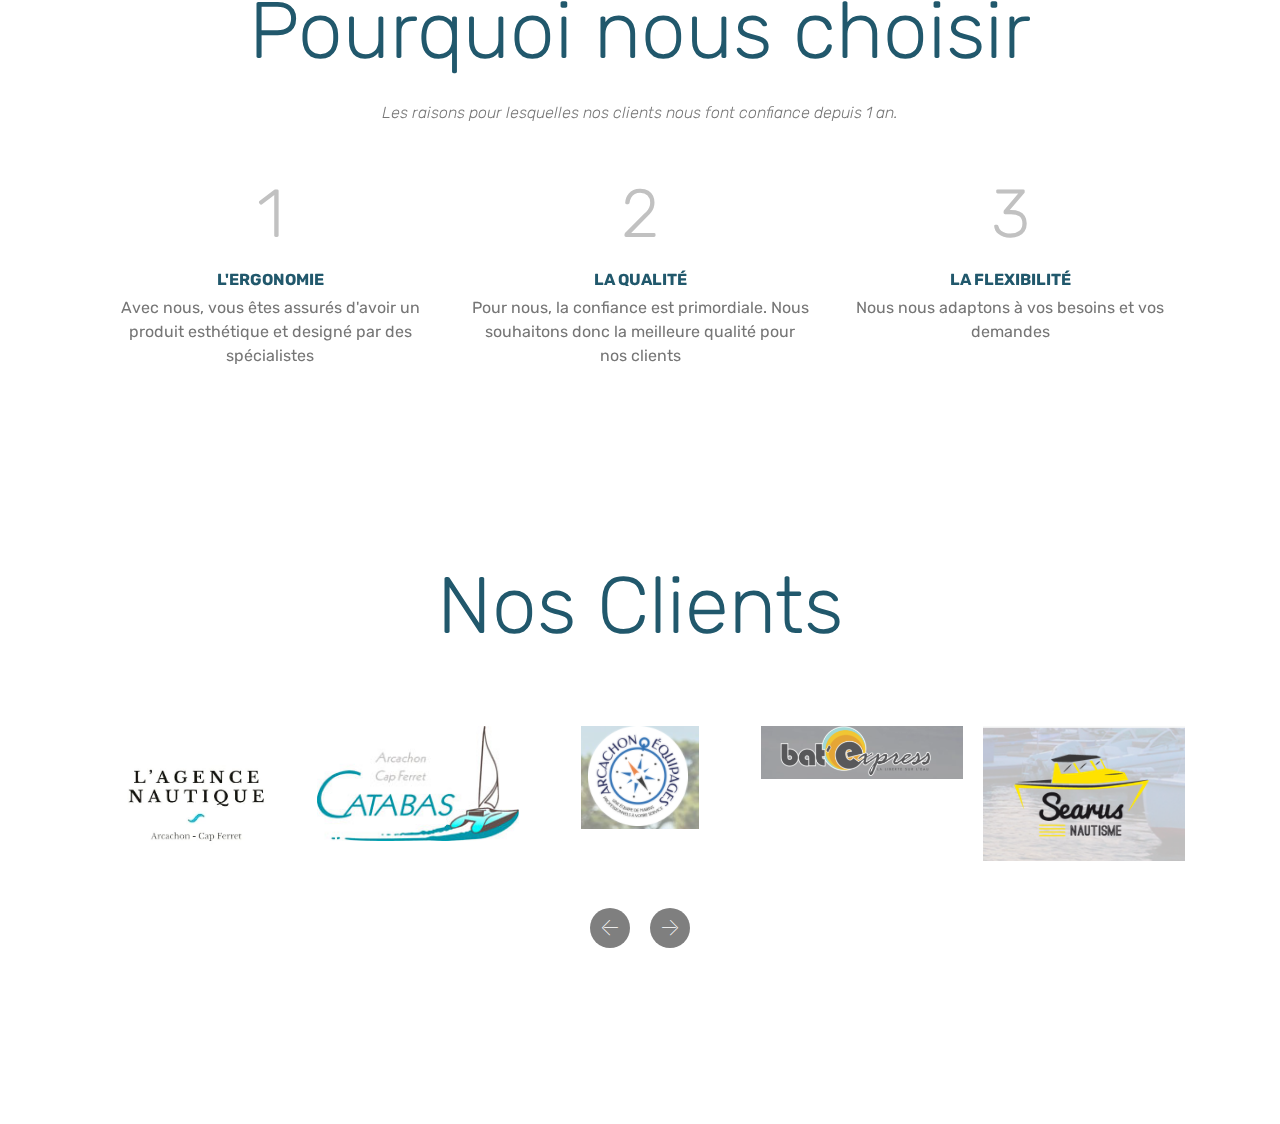
==== commit b790d48d: "update 2021" ====
--- a/index.html
+++ b/index.html
@@ -6,11 +6,11 @@
   <meta http-equiv="X-UA-Compatible" content="IE=edge">
   <meta name="generator" content="Mobirise v4.12.3, mobirise.com">
   <meta name="viewport" content="width=device-width, initial-scale=1, minimum-scale=1">
-  <link rel="shortcut icon" href="assets/images/logo-rond.png" type="image/x-icon">
+  <link rel="shortcut icon" href="assets/images/198022781-217113753408015-8945081685164929473-n-1.png" type="image/x-icon">
   <meta name="description" content="">
   
   
-  <title>BELLERIVE</title>
+  <title>SUBAOUKA</title>
   <link rel="stylesheet" href="assets/web/assets/mobirise-icons/mobirise-icons.css">
   <link rel="stylesheet" href="assets/bootstrap/css/bootstrap.min.css">
   <link rel="stylesheet" href="assets/bootstrap/css/bootstrap-grid.min.css">
@@ -41,7 +41,7 @@
             <div class="navbar-brand">
                 <span class="navbar-logo">
                     
-                        <a href="index.html"><img src="assets/images/logo-normal-1.jpeg" alt="BELLERIVE" title="" style="height: 5.2rem;"></a>
+                        <a href="index.html"><img src="assets/images/198022781-217113753408015-8945081685164929473-n-3.png" alt="BELLERIVE" title="" style="height: 3.8rem;"></a>
                     
                 </span>
                 
@@ -61,7 +61,7 @@
     </nav>
 </section>
 
-<section class="engine"><a href="https://mobirise.info/w">free html5 templates</a></section><section class="cid-saL8J8sr0a mbr-fullscreen mbr-parallax-background" id="header2-c">
+<section class="engine"><a href="https://mobirise.info/d">website maker</a></section><section class="cid-saL8J8sr0a mbr-fullscreen mbr-parallax-background" id="header2-c">
 
     
 
@@ -70,11 +70,11 @@
     <div class="container align-center">
         <div class="row justify-content-md-center">
             <div class="mbr-white col-md-10">
-                <h1 class="mbr-section-title mbr-bold pb-3 mbr-fonts-style display-1"><em>Vers de nouveaux horizons</em></h1>
+                <h1 class="mbr-section-title mbr-bold pb-3 mbr-fonts-style display-1"><em>Vivez l'expérience</em></h1>
                 
                 
                 <div class="mbr-section-btn"><a class="btn btn-md btn-primary display-4" href="index.html#features11-j">EN SAVOIR PLUS</a>
-                    <a class="btn btn-md btn-white-outline display-4" href="page2.html">TARIFS</a></div>
+                    <a class="btn btn-md btn-white-outline display-4" href="page2.html">Produits</a></div>
             </div>
         </div>
     </div>
@@ -95,11 +95,11 @@
         <div class="col-md-12">
             <div class="media-container-row">
                 <div class="mbr-figure m-auto" style="width: 50%;">
-                    <img src="assets/images/hivernage-7.jpg" alt="" title="">
+                    <img src="assets/images/company.jpg" alt="" title="">
                 </div>
                 <div class=" align-left aside-content">
                     <h2 class="mbr-title pt-2 mbr-fonts-style display-2">
-                        BELLERIVE</h2>
+                        Subakoua</h2>
                     <div class="mbr-section-text">
                         
                     </div>
@@ -114,7 +114,7 @@
                             </div>                
 
                             <div class="card-box">
-                                <p class="block-text mbr-fonts-style display-7">Notre entreprise est basée à Teste-de-Buch et déverse tout le bassin et ses alentours, le littoral atlantique de manière générale.<br><br>Forte de son expérience dans le domaine, elle propose des coques pour trois types de bateaux différents qui conviennent pour plusieurs budgets. <br><br>Nous avons au sein de notre entreprise des valeurs qui nous tiennent à coeur comme le respect de l’environnement (nous travaillons de manière locale, nos fournisseurs sont en Aquitaine), <br>la proximité avec nos clients ainsi que leur confiance.<br></p>
+                                <p class="block-text mbr-fonts-style display-7"></p><p>Notre marque, forte de 20 ans d'expérience, a la volonté de proposer à ses clients des produits ayant à la fois l'esthétisme et la qualité. Nos produits sont design et confortables.</p><br><p>Nos produits sont élaborés en collaboration avec les meilleurs designers, professionnels de la plongée et de nombreux retours de clients.</p><p><br>Subakoua investi sans cesse dans la recherche &amp;&nbsp;est également engagée : nous parrainons des associations pour le respect des fonds marins.<br></p><p></p>
                             </div>
                         </div>
 
@@ -144,8 +144,8 @@
                                 <h3 class="img-text mbr-fonts-style display-1">1</h3>
                             </div>
                             <div class="card-text">
-                                <h4 class="mbr-content-title mbr-bold mbr-fonts-style display-7">LE PRIX</h4>
-                                <p class="mbr-content-text mbr-fonts-style display-7">Avec nous, vous êtes assurés d'avoir un produit à prix correct toute l'année</p>
+                                <h4 class="mbr-content-title mbr-bold mbr-fonts-style display-7">L'ERGONOMIE</h4>
+                                <p class="mbr-content-text mbr-fonts-style display-7">Avec nous, vous êtes assurés d'avoir un produit esthétique et designé par des spécialistes</p>
                             </div>
                         </div>
                     </div>
@@ -266,7 +266,7 @@
         <div class="media-container-row align-center mbr-white">
             <div class="col-12">
                 <p class="mbr-text mb-0 mbr-fonts-style display-7">
-                    © BELLERIVE 2020 - Tous droits réservés</p>
+                    © SUBAOUKA 2021 - Tous droits réservés</p>
             </div>
         </div>
     </div>
--- a/assets/mobirise/css/mbr-additional.css
+++ b/assets/mobirise/css/mbr-additional.css
@@ -1,5 +1,4 @@
 @import url(https://fonts.googleapis.com/css?family=Rubik:300,400,500,600,700,800,900,300i,400i,500i,600i,700i,800i,900i&display=swap);
-@import url(https://fonts.googleapis.com/css?family=Amatic+SC:400,700&display=swap);
 
 
 
@@ -17,7 +16,7 @@
   font-size: 6.8rem;
 }
 .display-2 {
-  font-family: 'Amatic SC', handwriting;
+  font-family: 'Rubik', sans-serif;
   font-size: 5rem;
   font-display: swap;
 }
@@ -712,13 +711,13 @@
   opacity: 0.3;
 }
 .cid-saKsoUv5Rc .navbar {
-  background: #21586c;
+  background: #08346e;
   transition: none;
   min-height: 77px;
   padding: .5rem 0;
 }
 .cid-saKsoUv5Rc .navbar-dropdown.bg-color.transparent.opened {
-  background: #21586c;
+  background: #08346e;
 }
 .cid-saKsoUv5Rc a {
   font-style: normal;
@@ -809,7 +808,7 @@
   padding-bottom: 0;
 }
 .cid-saKsoUv5Rc .dropdown .dropdown-menu {
-  background: #21586c;
+  background: #08346e;
   visibility: hidden;
   display: block;
   position: absolute;
@@ -961,7 +960,7 @@
 }
 @media (min-width: 1024px) {
   .cid-saKsoUv5Rc .collapsed:not(.navbar-short) .navbar-collapse {
-    max-height: calc(98.5vh - 5.2rem);
+    max-height: calc(98.5vh - 3.8rem);
   }
 }
 .cid-saKsoUv5Rc .collapsed button.navbar-toggler {
@@ -1120,7 +1119,7 @@
   color: #767676 !important;
 }
 .cid-saL8J8sr0a {
-  background-image: url("../../../assets/images/000014855.jpg");
+  background-image: url("../../../assets/images/dive-1149013.jpg");
 }
 .cid-saLgnBOKyp {
   padding-top: 135px;
@@ -1446,13 +1445,13 @@
   background-color: #21586c;
 }
 .cid-saKsoUv5Rc .navbar {
-  background: #21586c;
+  background: #08346e;
   transition: none;
   min-height: 77px;
   padding: .5rem 0;
 }
 .cid-saKsoUv5Rc .navbar-dropdown.bg-color.transparent.opened {
-  background: #21586c;
+  background: #08346e;
 }
 .cid-saKsoUv5Rc a {
   font-style: normal;
@@ -1543,7 +1542,7 @@
   padding-bottom: 0;
 }
 .cid-saKsoUv5Rc .dropdown .dropdown-menu {
-  background: #21586c;
+  background: #08346e;
   visibility: hidden;
   display: block;
   position: absolute;
@@ -1695,7 +1694,7 @@
 }
 @media (min-width: 1024px) {
   .cid-saKsoUv5Rc .collapsed:not(.navbar-short) .navbar-collapse {
-    max-height: calc(98.5vh - 5.2rem);
+    max-height: calc(98.5vh - 3.8rem);
   }
 }
 .cid-saKsoUv5Rc .collapsed button.navbar-toggler {
@@ -1879,159 +1878,14 @@
 .cid-saLd9cLcGW textarea.form-control {
   min-height: 188px;
 }
-.cid-saTmJpm85p {
-  padding-top: 90px;
-  padding-bottom: 90px;
-  background-color: #ffffff;
-}
-.cid-saTmJpm85p h2 {
-  text-align: center;
-}
-.cid-saTmJpm85p h3 {
-  text-align: center;
-  font-weight: 300;
-}
-.cid-saTmJpm85p p {
-  color: #767676;
-}
-.cid-saTmJpm85p img {
-  object-fit: cover;
-}
-.cid-saTmJpm85p .block-content {
-  display: -webkit-flex;
-  flex-direction: column;
-  -webkit-flex-direction: column;
-  flex-basis: 100%;
-  -webkit-flex-basis: 100%;
-}
-.cid-saTmJpm85p .mbr-figure {
-  align-self: flex-start;
-  -webkit-align-self: flex-start;
-  flex-shrink: 0;
-  -webkit-flex-shrink: 0;
-}
-.cid-saTmJpm85p .media-container-row {
-  word-wrap: break-word;
-  word-break: break-word;
-}
-.cid-saTmJpm85p .mbr-section-subtitle {
-  color: #767676;
-}
-.cid-saTmJpm85p .card-title {
-  font-weight: 500;
-}
-.cid-saTmJpm85p .card-img {
-  text-align: inherit;
-}
-.cid-saTmJpm85p .card-img span {
-  font-size: 48px;
-  color: #707070;
-}
-@media (min-width: 992px) {
-  .cid-saTmJpm85p .mbr-figure {
-    padding-right: 2rem;
-    padding-left: 2rem;
-    height: 100%;
-  }
-}
-@media (max-width: 991px) {
-  .cid-saTmJpm85p .mbr-figure {
-    padding-bottom: 1rem;
-    padding-top: 1rem;
-  }
-}
-@media (max-width: 991px) and (min-width: 768px) {
-  .cid-saTmJpm85p .block-content {
-    flex-direction: row;
-    -webkit-flex-direction: row;
-    text-align: center;
-  }
-  .cid-saTmJpm85p .block-content .card {
-    flex-basis: 100%;
-    -webkit-flex-basis: 100%;
-  }
-  .cid-saTmJpm85p .card:nth-child(1) {
-    padding-bottom: 0!important;
-  }
-}
-.cid-saTmL70s1Z {
-  padding-top: 45px;
-  padding-bottom: 45px;
-  background: #ffffff;
-}
-.cid-saTmL70s1Z .media-container-row {
-  margin: 0 auto;
-  align-items: stretch;
-  -webkit-align-items: stretch;
-}
-.cid-saTmL70s1Z .media-container-row .img-item {
-  display: -webkit-flex;
-  flex-direction: column;
-  justify-content: center;
-  position: relative;
-  width: 100%;
-  z-index: 1;
-  -webkit-flex-direction: column;
-  -webkit-justify-content: center;
-}
-.cid-saTmL70s1Z .media-container-row .img-item .img-cont {
-  position: relative;
-  overflow: hidden;
-}
-.cid-saTmL70s1Z .media-container-row .img-item .img-cont img {
-  width: 100%;
-}
-.cid-saTmL70s1Z .media-container-row .img-item .img-cont .img-caption {
-  position: absolute;
-  bottom: 0;
-  width: 100%;
-  z-index: 2;
-  padding: 1rem 1rem;
-  word-break: break-word;
-}
-.cid-saTmL70s1Z .media-container-row .img-item .img-cont .img-caption p {
-  margin-bottom: 0;
-}
-.cid-saTmL70s1Z .media-container-row .img-item.item1 {
-  padding: 0 2rem 0 0;
-}
-@media (max-width: 992px) {
-  .cid-saTmL70s1Z .img-item {
-    width: 100% !important;
-  }
-  .cid-saTmL70s1Z .img-item.item1 {
-    width: 100%;
-    flex-basis: initial !important;
-    padding: 0 0 2rem 0 !important;
-    -webkit-flex-basis: initial !important;
-  }
-}
-.cid-saTmLJvrQD {
-  padding-top: 60px;
-  padding-bottom: 60px;
-  background-color: #ffffff;
-}
-@media (min-width: 992px) {
-  .cid-saTmLJvrQD .mbr-figure {
-    padding-right: 4rem;
-  }
-}
-@media (max-width: 991px) {
-  .cid-saTmLJvrQD .mbr-figure {
-    padding-bottom: 1rem;
-  }
-}
-.cid-saTmLJvrQD .mbr-text {
-  color: #767676;
-}
 .cid-saKsoUv5Rc .navbar {
-  background: #21586c;
+  background: #08346e;
   transition: none;
   min-height: 77px;
   padding: .5rem 0;
 }
 .cid-saKsoUv5Rc .navbar-dropdown.bg-color.transparent.opened {
-  background: #21586c;
+  background: #08346e;
 }
 .cid-saKsoUv5Rc a {
   font-style: normal;
@@ -2122,7 +1976,7 @@
   padding-bottom: 0;
 }
 .cid-saKsoUv5Rc .dropdown .dropdown-menu {
-  background: #21586c;
+  background: #08346e;
   visibility: hidden;
   display: block;
   position: absolute;
@@ -2274,7 +2128,7 @@
 }
 @media (min-width: 1024px) {
   .cid-saKsoUv5Rc .collapsed:not(.navbar-short) .navbar-collapse {
-    max-height: calc(98.5vh - 5.2rem);
+    max-height: calc(98.5vh - 3.8rem);
   }
 }
 .cid-saKsoUv5Rc .collapsed button.navbar-toggler {
@@ -2666,3 +2520,149 @@
   text-decoration: line-through;
   color: #767676;
 }
+.cid-szP2wLPhva {
+  padding-top: 90px;
+  padding-bottom: 90px;
+  background-color: #ffffff;
+}
+.cid-szP2wLPhva .mbr-section-btn > * {
+  margin: 0;
+}
+.cid-szP2wLPhva h4 {
+  font-weight: 500;
+}
+.cid-szP2wLPhva p {
+  color: #232323;
+}
+.cid-szP2wLPhva .aside-content {
+  -webkit-flex-basis: 100%;
+  flex-basis: 100%;
+  display: flex;
+  flex-direction: column;
+  justify-content: center;
+}
+.cid-szP2wLPhva .block-content {
+  display: -webkit-flex;
+  flex-direction: column;
+  -webkit-flex-direction: column;
+  word-break: break-word;
+}
+.cid-szP2wLPhva .media {
+  margin: initial;
+  align-items: center;
+  -webkit-align-items: center;
+}
+.cid-szP2wLPhva .mbr-figure {
+  align-self: flex-start;
+  -webkit-align-self: flex-start;
+  -webkit-flex-shrink: 0;
+  flex-shrink: 0;
+}
+.cid-szP2wLPhva .card-img {
+  padding-right: 2rem;
+  width: auto;
+}
+.cid-szP2wLPhva .card-img span {
+  font-size: 72px;
+  color: #707070;
+}
+@media (min-width: 992px) {
+  .cid-szP2wLPhva .mbr-figure {
+    padding-right: 4rem;
+    padding-right: 0;
+    padding-left: 4rem;
+  }
+  .cid-szP2wLPhva .media-container-row {
+    -webkit-flex-direction: row-reverse;
+  }
+}
+@media (max-width: 991px) {
+  .cid-szP2wLPhva .mbr-figure {
+    padding-right: 0;
+    padding-bottom: 1rem;
+    margin-bottom: 2rem;
+    padding-bottom: 0;
+    margin-bottom: 0;
+    padding-top: 1rem;
+    margin-top: 2rem;
+  }
+  .cid-szP2wLPhva .media-container-row {
+    -webkit-flex-direction: column-reverse;
+  }
+}
+@media (max-width: 300px) {
+  .cid-szP2wLPhva .card-img span {
+    font-size: 40px !important;
+  }
+}
+.cid-szP2wLPhva .cost {
+  text-decoration: line-through;
+  color: #767676;
+}
+.cid-szP2xduiXN {
+  padding-top: 90px;
+  padding-bottom: 90px;
+  background-color: #ffffff;
+}
+.cid-szP2xduiXN .mbr-section-btn > * {
+  margin: 0;
+}
+.cid-szP2xduiXN h4 {
+  font-weight: 500;
+}
+.cid-szP2xduiXN p {
+  color: #232323;
+}
+.cid-szP2xduiXN .aside-content {
+  -webkit-flex-basis: 100%;
+  flex-basis: 100%;
+  display: flex;
+  flex-direction: column;
+  justify-content: center;
+}
+.cid-szP2xduiXN .block-content {
+  display: -webkit-flex;
+  flex-direction: column;
+  -webkit-flex-direction: column;
+  word-break: break-word;
+}
+.cid-szP2xduiXN .media {
+  margin: initial;
+  align-items: center;
+  -webkit-align-items: center;
+}
+.cid-szP2xduiXN .mbr-figure {
+  align-self: flex-start;
+  -webkit-align-self: flex-start;
+  -webkit-flex-shrink: 0;
+  flex-shrink: 0;
+}
+.cid-szP2xduiXN .card-img {
+  padding-right: 2rem;
+  width: auto;
+}
+.cid-szP2xduiXN .card-img span {
+  font-size: 72px;
+  color: #707070;
+}
+@media (min-width: 992px) {
+  .cid-szP2xduiXN .mbr-figure {
+    padding-right: 4rem;
+  }
+}
+@media (max-width: 991px) {
+  .cid-szP2xduiXN .mbr-figure {
+    padding-right: 0;
+    padding-bottom: 1rem;
+    margin-bottom: 2rem;
+  }
+}
+@media (max-width: 300px) {
+  .cid-szP2xduiXN .card-img span {
+    font-size: 40px !important;
+  }
+}
+.cid-szP2xduiXN .cost {
+  text-decoration: line-through;
+  color: #767676;
+}
--- a/assets/mobirise/css/mbr-additional.css
+++ b/assets/mobirise/css/mbr-additional.css
@@ -1,5 +1,4 @@
 @import url(https://fonts.googleapis.com/css?family=Rubik:300,400,500,600,700,800,900,300i,400i,500i,600i,700i,800i,900i&display=swap);
-@import url(https://fonts.googleapis.com/css?family=Amatic+SC:400,700&display=swap);
 
 
 
@@ -17,7 +16,7 @@
   font-size: 6.8rem;
 }
 .display-2 {
-  font-family: 'Amatic SC', handwriting;
+  font-family: 'Rubik', sans-serif;
   font-size: 5rem;
   font-display: swap;
 }
@@ -712,13 +711,13 @@
   opacity: 0.3;
 }
 .cid-saKsoUv5Rc .navbar {
-  background: #21586c;
+  background: #08346e;
   transition: none;
   min-height: 77px;
   padding: .5rem 0;
 }
 .cid-saKsoUv5Rc .navbar-dropdown.bg-color.transparent.opened {
-  background: #21586c;
+  background: #08346e;
 }
 .cid-saKsoUv5Rc a {
   font-style: normal;
@@ -809,7 +808,7 @@
   padding-bottom: 0;
 }
 .cid-saKsoUv5Rc .dropdown .dropdown-menu {
-  background: #21586c;
+  background: #08346e;
   visibility: hidden;
   display: block;
   position: absolute;
@@ -961,7 +960,7 @@
 }
 @media (min-width: 1024px) {
   .cid-saKsoUv5Rc .collapsed:not(.navbar-short) .navbar-collapse {
-    max-height: calc(98.5vh - 5.2rem);
+    max-height: calc(98.5vh - 3.8rem);
   }
 }
 .cid-saKsoUv5Rc .collapsed button.navbar-toggler {
@@ -1120,7 +1119,7 @@
   color: #767676 !important;
 }
 .cid-saL8J8sr0a {
-  background-image: url("../../../assets/images/000014855.jpg");
+  background-image: url("../../../assets/images/dive-1149013.jpg");
 }
 .cid-saLgnBOKyp {
   padding-top: 135px;
@@ -1446,13 +1445,13 @@
   background-color: #21586c;
 }
 .cid-saKsoUv5Rc .navbar {
-  background: #21586c;
+  background: #08346e;
   transition: none;
   min-height: 77px;
   padding: .5rem 0;
 }
 .cid-saKsoUv5Rc .navbar-dropdown.bg-color.transparent.opened {
-  background: #21586c;
+  background: #08346e;
 }
 .cid-saKsoUv5Rc a {
   font-style: normal;
@@ -1543,7 +1542,7 @@
   padding-bottom: 0;
 }
 .cid-saKsoUv5Rc .dropdown .dropdown-menu {
-  background: #21586c;
+  background: #08346e;
   visibility: hidden;
   display: block;
   position: absolute;
@@ -1695,7 +1694,7 @@
 }
 @media (min-width: 1024px) {
   .cid-saKsoUv5Rc .collapsed:not(.navbar-short) .navbar-collapse {
-    max-height: calc(98.5vh - 5.2rem);
+    max-height: calc(98.5vh - 3.8rem);
   }
 }
 .cid-saKsoUv5Rc .collapsed button.navbar-toggler {
@@ -1879,159 +1878,14 @@
 .cid-saLd9cLcGW textarea.form-control {
   min-height: 188px;
 }
-.cid-saTmJpm85p {
-  padding-top: 90px;
-  padding-bottom: 90px;
-  background-color: #ffffff;
-}
-.cid-saTmJpm85p h2 {
-  text-align: center;
-}
-.cid-saTmJpm85p h3 {
-  text-align: center;
-  font-weight: 300;
-}
-.cid-saTmJpm85p p {
-  color: #767676;
-}
-.cid-saTmJpm85p img {
-  object-fit: cover;
-}
-.cid-saTmJpm85p .block-content {
-  display: -webkit-flex;
-  flex-direction: column;
-  -webkit-flex-direction: column;
-  flex-basis: 100%;
-  -webkit-flex-basis: 100%;
-}
-.cid-saTmJpm85p .mbr-figure {
-  align-self: flex-start;
-  -webkit-align-self: flex-start;
-  flex-shrink: 0;
-  -webkit-flex-shrink: 0;
-}
-.cid-saTmJpm85p .media-container-row {
-  word-wrap: break-word;
-  word-break: break-word;
-}
-.cid-saTmJpm85p .mbr-section-subtitle {
-  color: #767676;
-}
-.cid-saTmJpm85p .card-title {
-  font-weight: 500;
-}
-.cid-saTmJpm85p .card-img {
-  text-align: inherit;
-}
-.cid-saTmJpm85p .card-img span {
-  font-size: 48px;
-  color: #707070;
-}
-@media (min-width: 992px) {
-  .cid-saTmJpm85p .mbr-figure {
-    padding-right: 2rem;
-    padding-left: 2rem;
-    height: 100%;
-  }
-}
-@media (max-width: 991px) {
-  .cid-saTmJpm85p .mbr-figure {
-    padding-bottom: 1rem;
-    padding-top: 1rem;
-  }
-}
-@media (max-width: 991px) and (min-width: 768px) {
-  .cid-saTmJpm85p .block-content {
-    flex-direction: row;
-    -webkit-flex-direction: row;
-    text-align: center;
-  }
-  .cid-saTmJpm85p .block-content .card {
-    flex-basis: 100%;
-    -webkit-flex-basis: 100%;
-  }
-  .cid-saTmJpm85p .card:nth-child(1) {
-    padding-bottom: 0!important;
-  }
-}
-.cid-saTmL70s1Z {
-  padding-top: 45px;
-  padding-bottom: 45px;
-  background: #ffffff;
-}
-.cid-saTmL70s1Z .media-container-row {
-  margin: 0 auto;
-  align-items: stretch;
-  -webkit-align-items: stretch;
-}
-.cid-saTmL70s1Z .media-container-row .img-item {
-  display: -webkit-flex;
-  flex-direction: column;
-  justify-content: center;
-  position: relative;
-  width: 100%;
-  z-index: 1;
-  -webkit-flex-direction: column;
-  -webkit-justify-content: center;
-}
-.cid-saTmL70s1Z .media-container-row .img-item .img-cont {
-  position: relative;
-  overflow: hidden;
-}
-.cid-saTmL70s1Z .media-container-row .img-item .img-cont img {
-  width: 100%;
-}
-.cid-saTmL70s1Z .media-container-row .img-item .img-cont .img-caption {
-  position: absolute;
-  bottom: 0;
-  width: 100%;
-  z-index: 2;
-  padding: 1rem 1rem;
-  word-break: break-word;
-}
-.cid-saTmL70s1Z .media-container-row .img-item .img-cont .img-caption p {
-  margin-bottom: 0;
-}
-.cid-saTmL70s1Z .media-container-row .img-item.item1 {
-  padding: 0 2rem 0 0;
-}
-@media (max-width: 992px) {
-  .cid-saTmL70s1Z .img-item {
-    width: 100% !important;
-  }
-  .cid-saTmL70s1Z .img-item.item1 {
-    width: 100%;
-    flex-basis: initial !important;
-    padding: 0 0 2rem 0 !important;
-    -webkit-flex-basis: initial !important;
-  }
-}
-.cid-saTmLJvrQD {
-  padding-top: 60px;
-  padding-bottom: 60px;
-  background-color: #ffffff;
-}
-@media (min-width: 992px) {
-  .cid-saTmLJvrQD .mbr-figure {
-    padding-right: 4rem;
-  }
-}
-@media (max-width: 991px) {
-  .cid-saTmLJvrQD .mbr-figure {
-    padding-bottom: 1rem;
-  }
-}
-.cid-saTmLJvrQD .mbr-text {
-  color: #767676;
-}
 .cid-saKsoUv5Rc .navbar {
-  background: #21586c;
+  background: #08346e;
   transition: none;
   min-height: 77px;
   padding: .5rem 0;
 }
 .cid-saKsoUv5Rc .navbar-dropdown.bg-color.transparent.opened {
-  background: #21586c;
+  background: #08346e;
 }
 .cid-saKsoUv5Rc a {
   font-style: normal;
@@ -2122,7 +1976,7 @@
   padding-bottom: 0;
 }
 .cid-saKsoUv5Rc .dropdown .dropdown-menu {
-  background: #21586c;
+  background: #08346e;
   visibility: hidden;
   display: block;
   position: absolute;
@@ -2274,7 +2128,7 @@
 }
 @media (min-width: 1024px) {
   .cid-saKsoUv5Rc .collapsed:not(.navbar-short) .navbar-collapse {
-    max-height: calc(98.5vh - 5.2rem);
+    max-height: calc(98.5vh - 3.8rem);
   }
 }
 .cid-saKsoUv5Rc .collapsed button.navbar-toggler {
@@ -2666,3 +2520,149 @@
   text-decoration: line-through;
   color: #767676;
 }
+.cid-szP2wLPhva {
+  padding-top: 90px;
+  padding-bottom: 90px;
+  background-color: #ffffff;
+}
+.cid-szP2wLPhva .mbr-section-btn > * {
+  margin: 0;
+}
+.cid-szP2wLPhva h4 {
+  font-weight: 500;
+}
+.cid-szP2wLPhva p {
+  color: #232323;
+}
+.cid-szP2wLPhva .aside-content {
+  -webkit-flex-basis: 100%;
+  flex-basis: 100%;
+  display: flex;
+  flex-direction: column;
+  justify-content: center;
+}
+.cid-szP2wLPhva .block-content {
+  display: -webkit-flex;
+  flex-direction: column;
+  -webkit-flex-direction: column;
+  word-break: break-word;
+}
+.cid-szP2wLPhva .media {
+  margin: initial;
+  align-items: center;
+  -webkit-align-items: center;
+}
+.cid-szP2wLPhva .mbr-figure {
+  align-self: flex-start;
+  -webkit-align-self: flex-start;
+  -webkit-flex-shrink: 0;
+  flex-shrink: 0;
+}
+.cid-szP2wLPhva .card-img {
+  padding-right: 2rem;
+  width: auto;
+}
+.cid-szP2wLPhva .card-img span {
+  font-size: 72px;
+  color: #707070;
+}
+@media (min-width: 992px) {
+  .cid-szP2wLPhva .mbr-figure {
+    padding-right: 4rem;
+    padding-right: 0;
+    padding-left: 4rem;
+  }
+  .cid-szP2wLPhva .media-container-row {
+    -webkit-flex-direction: row-reverse;
+  }
+}
+@media (max-width: 991px) {
+  .cid-szP2wLPhva .mbr-figure {
+    padding-right: 0;
+    padding-bottom: 1rem;
+    margin-bottom: 2rem;
+    padding-bottom: 0;
+    margin-bottom: 0;
+    padding-top: 1rem;
+    margin-top: 2rem;
+  }
+  .cid-szP2wLPhva .media-container-row {
+    -webkit-flex-direction: column-reverse;
+  }
+}
+@media (max-width: 300px) {
+  .cid-szP2wLPhva .card-img span {
+    font-size: 40px !important;
+  }
+}
+.cid-szP2wLPhva .cost {
+  text-decoration: line-through;
+  color: #767676;
+}
+.cid-szP2xduiXN {
+  padding-top: 90px;
+  padding-bottom: 90px;
+  background-color: #ffffff;
+}
+.cid-szP2xduiXN .mbr-section-btn > * {
+  margin: 0;
+}
+.cid-szP2xduiXN h4 {
+  font-weight: 500;
+}
+.cid-szP2xduiXN p {
+  color: #232323;
+}
+.cid-szP2xduiXN .aside-content {
+  -webkit-flex-basis: 100%;
+  flex-basis: 100%;
+  display: flex;
+  flex-direction: column;
+  justify-content: center;
+}
+.cid-szP2xduiXN .block-content {
+  display: -webkit-flex;
+  flex-direction: column;
+  -webkit-flex-direction: column;
+  word-break: break-word;
+}
+.cid-szP2xduiXN .media {
+  margin: initial;
+  align-items: center;
+  -webkit-align-items: center;
+}
+.cid-szP2xduiXN .mbr-figure {
+  align-self: flex-start;
+  -webkit-align-self: flex-start;
+  -webkit-flex-shrink: 0;
+  flex-shrink: 0;
+}
+.cid-szP2xduiXN .card-img {
+  padding-right: 2rem;
+  width: auto;
+}
+.cid-szP2xduiXN .card-img span {
+  font-size: 72px;
+  color: #707070;
+}
+@media (min-width: 992px) {
+  .cid-szP2xduiXN .mbr-figure {
+    padding-right: 4rem;
+  }
+}
+@media (max-width: 991px) {
+  .cid-szP2xduiXN .mbr-figure {
+    padding-right: 0;
+    padding-bottom: 1rem;
+    margin-bottom: 2rem;
+  }
+}
+@media (max-width: 300px) {
+  .cid-szP2xduiXN .card-img span {
+    font-size: 40px !important;
+  }
+}
+.cid-szP2xduiXN .cost {
+  text-decoration: line-through;
+  color: #767676;
+}
